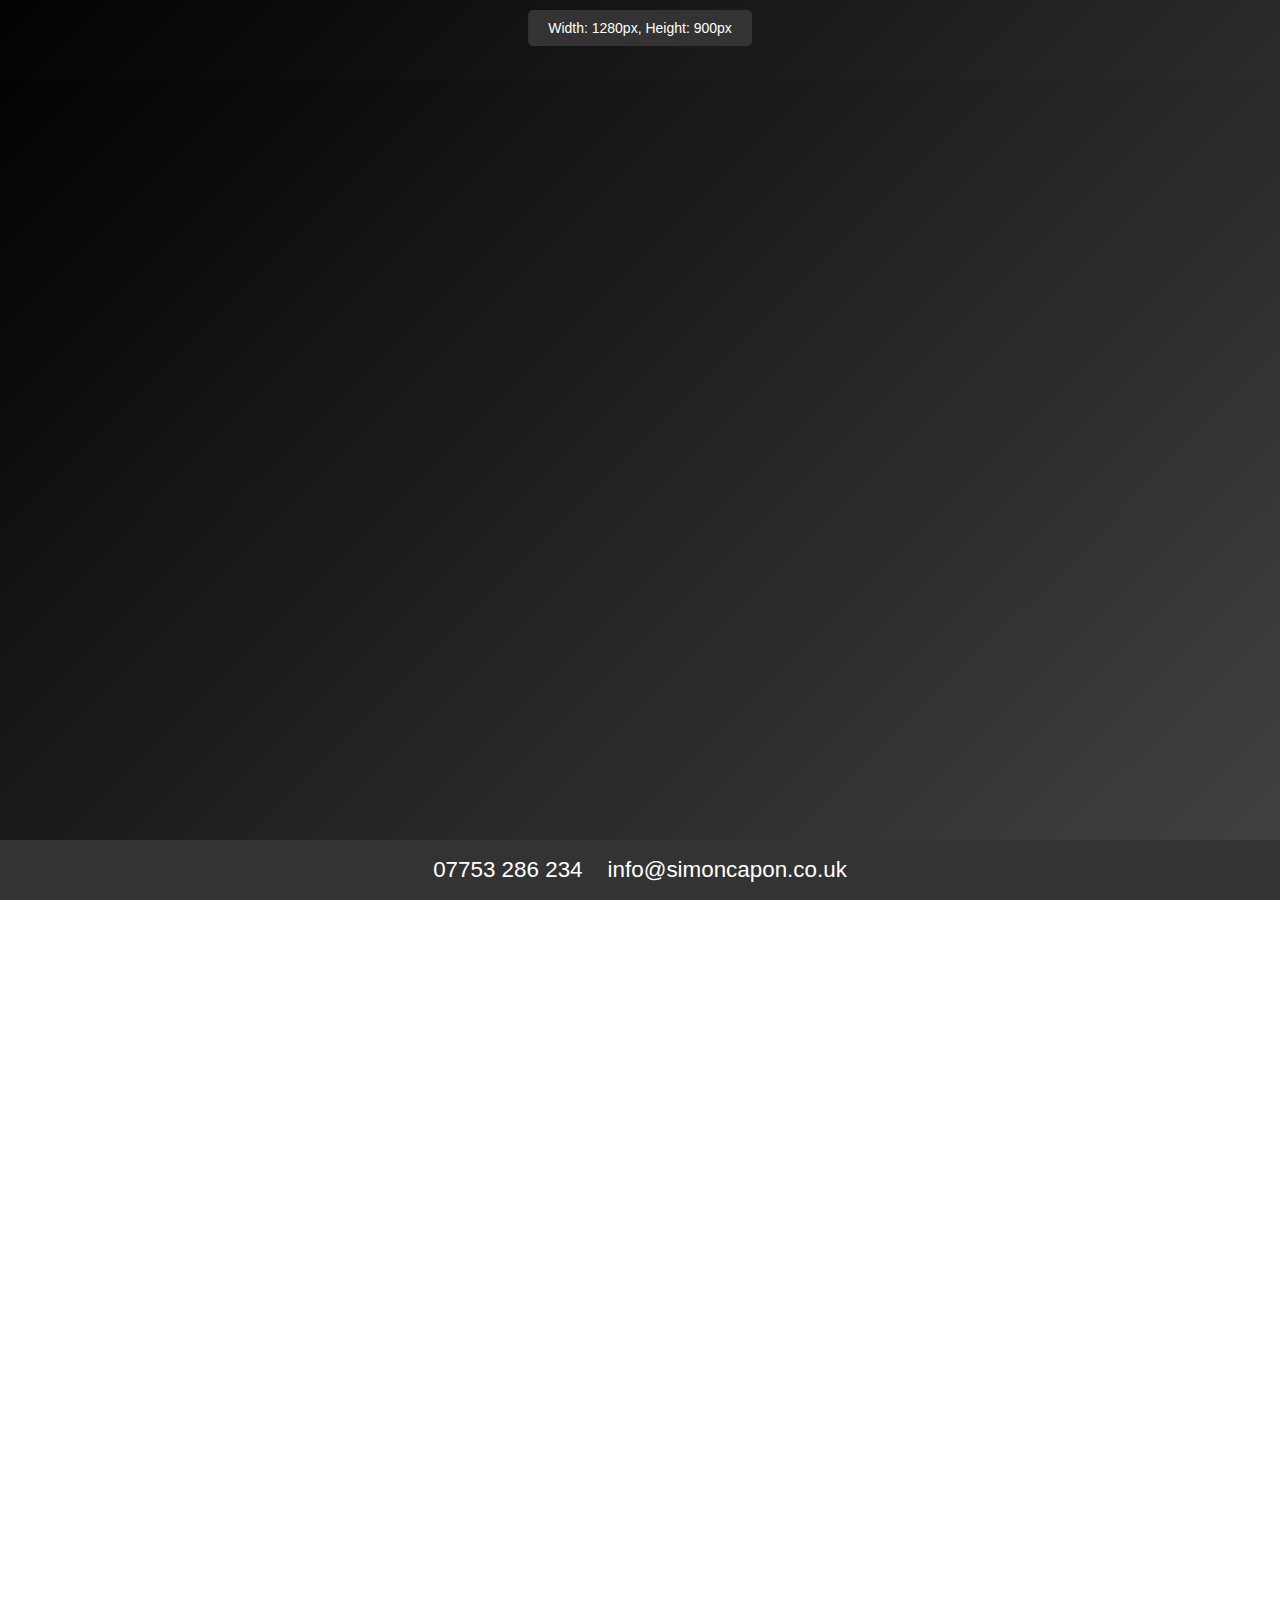
==== index.html @ f110eb9e "Update index.html" ====
<!DOCTYPE html>
<html lang="en">

<head>
    <meta charset="UTF-8">
    <meta name="viewport" content="width=device-width, initial-scale=1.0">
    <title>Document</title>
    <link rel="stylesheet" href="style.css">
    <link rel="stylesheet" href="https://cdnjs.cloudflare.com/ajax/libs/font-awesome/6.4.2/css/all.min.css"
        integrity="sha512-z3gLpd7yknf1YoNbCzqRKc4qyor8gaKU1qmn+CShxbuBusANI9QpRohGBreCFkKxLhei6S9CQXFEbbKuqLg0DA=="
        crossorigin="anonymous" referrerpolicy="no-referrer" />
        <link href='https://unpkg.com/boxicons@2.1.4/css/boxicons.min.css' rel='stylesheet'>
    </head>

    <body>
        <div id="size-checker">Width: 0px, Height: 0px</div>

<div class="vertical-line"></div>
<div class="section active" id="home">
    <div class="container">
        <header>
            <div class="navbar">
                <a href="#home"><div class="logo">
                    <img src="images/logo.png" alt="Logo" width="100">
                </div></a>
                <nav class="primary-nav">
                    <a href="#home">Home</a>
                    <a href="what-i-do.html">About</a>
                    <a href="courses.html">Courses</a>
                    <a href="testimonials.html">Testimonials</a>
                    <a href="contact.html">Contact</a>
                </nav>
            </div>
            <div class="nav-container">
                <nav class="nav">
                    <ul class="nav__links">
                      <li class="nav__link active">
                        <a href="index.html"><i class='bx bx-home-alt-2'></i></a>
                      </li>
                      <li class="nav__link">
                        <a href="what-i-do.html"><i class='bx bx-user'></i></a>
                      </li>
                      <li class="nav__link">
                        <a href="courses.html"><i class='bx bx-book-open' ></i> </a>
                      </li>
                      <li class="nav__link">
                        <a href="testimonials.html"><i class='bx bxs-star' ></i></a>
                      </li>
                      <li class="nav__link">
                        <a href="contact.html"><i class='bx bx-envelope' ></i></a>
                      </li>
                    </ul>
                    <div class="nav__light"></div>
                  </nav>
                </div>

</header>

<div class="landing">
<div class="text-container">
    <h1>Feeling The Pressure of Competitive Sport?</h1>
    <h2>Develop and master a bulletproof mindset.</h2>
</div>
<img src="images/header-image.jpg" alt="Landing Image">
</div>
</div>
</div>

<div class="section" id="about">
<div class="about-me-section">
<div class="about-container">
<div class="about-me-content">
    <img src="images/person-image.jpg" alt="Simon Capon" class="profile-image">
    <div class="about-me-text">
        <h2>WHO IS SIMON CAPON?</h2>
        <p>Simon Capon is a Trainer and master practitioner of a psychology called Neuro-linguistic programming (NLP). Over the last twenty years he has brought together a collection of psychological skills and techniques to produce a program that is dedicated to the development of sports individuals and teams.</p>
        <p>No matter if you’re a keen amateur or a world-class competitor in the making one of your biggest challenge you will face is the battle in your head. Often, we are told by supposed experts that only a selected few have the ability to remain focused whilst under extreme pressure. The reality is that everyone is in possession of everything required to perform under extreme pressure with clarity, courage, and certainty. This is possible by adopting some remarkably simple yet highly effective skills through a face-to-face meeting, video conference call or the revolutionary training incognito.</p>
    </div>
</div>
<div class="video-container">
    <video src="videos/home-video1.mp4" controls></video>
    <video src="videos/home-video2.mp4" controls></video>
</div>
</div>
</div>

<!-- Add other sections as needed -->

<footer>
<div class="footer-links">
<a class="phone-link" href="https://wa.me/+447753286234">
<i class="fa fa-phone" aria-hidden="true"></i>
07753 286 234
</a>
<a class="email-link" href="mailto:info@simoncapon.co.uk">
<i class="fa fa-envelope" aria-hidden="true"></i>
info@simoncapon.co.uk
</a>
</div>
</footer>

 <!-- Tab Navigation -->
 <div class="tab-container">
    <div class="tabs">
        <input type="radio" id="radio-1" name="tabs" checked />
        <label class="tab" for="radio-1">Upcoming<span class="notification">2</span></label>
        <input type="radio" id="radio-2" name="tabs" />
        <label class="tab" for="radio-2">Development</label>
        <input type="radio" id="radio-3" name="tabs" />
        <label class="tab" for="radio-3">Completed</label>
        <span class="glider"></span>
    </div>
</div>
</div>
    <script src="script.js"></script>
</body>
</html>
<script>
    // Ensure that the script runs only after the page has loaded
   window.onload = function() {
       // Select the div element
       const sizeChecker = document.getElementById('size-checker');
   
       // Function to update the width and height display
       function updateSize() {
           const width = window.innerWidth; // Get the current screen width
           const height = window.innerHeight; // Get the current screen height
           console.log(`Calculated width: ${width}px, height: ${height}px`); // Log the calculated width and height to the console
           sizeChecker.innerText = `Width: ${width}px, Height: ${height}px`; // Update the div's text
       }
   
       // Update the size display when the page loads
       updateSize();
   
       // Update the size display when the window is resized
       window.addEventListener('resize', updateSize);
   };

   window.addEventListener('load', () => {
            const sections = document.querySelectorAll('section');
            const observer = new IntersectionObserver((entries) => {
                entries.forEach(entry => {
                    if (entry.isIntersecting) {
                        entry.target.classList.add('fade-in');
                        entry.target.classList.remove('fade-out');
                    } else {
                        entry.target.classList.remove('fade-in');
                        entry.target.classList.add('fade-out');
                    }
                });
            }, { threshold: 0.1 });

            sections.forEach(section => {
                observer.observe(section);
            });

            // Touch handling for swiping
            let isTouching = false;
            let startY = 0;

            window.addEventListener('touchstart', (event) => {
                isTouching = true;
                startY = event.touches[0].clientY;
            });

            window.addEventListener('touchend', () => {
                isTouching = false;
            });

            window.addEventListener('touchmove', (event) => {
                if (!isTouching) return;
                const currentY = event.touches[0].clientY;
                const swipeDistance = currentY - startY;

                if (swipeDistance > 50) {
                    console.log('Swiped down');
                } else if (swipeDistance < -50) {
                    console.log('Swiped up');
                }
            });
        });


   
       </script>
---- style.css ----
@import url("https://fonts.googleapis.com/css2?family=Big+Shoulders+Display:wght@100;200;300;400;500&family=Poppins:wght@300;400;500;600;700;800&display=swap");
:root {
  font-size: 16px;
  font-family: "Poppins";

  /* ------------ VARIABLES ------------ */

    --tab-color: #191919;
    --white-color: #fff;
    --home-icon-color: #00f7ff;
    --heart-icon-color: #ff0000;
    --plus-icon-color: #adff2f;
    --user-icon-color: #ee82ee;
    --bell-icon-color: #ffff00;
}

*,
::after,
::before {
  box-sizing: border-box;
  margin: 0;
  padding: 0;
  list-style-type:none;
}

html, body {
    height: 100%;
    font-family: Arial, sans-serif;
    scroll-snap-type: y mandatory;
    overflow: hidden;
    scroll-behavior: smooth;
}

html {
    scroll-snap-type: y mandatory;
}

body {
  background-color: var(--color-4);
  overflow-x:hidden;
  overflow-y:auto;
  scrollbar-width: none;
}

/* For WebKit browsers (Chrome, Safari, etc.) */
body::-webkit-scrollbar {
    display: none;
  }

#size-checker {
    position: fixed;
    top: 10px; /* Distance from the top of the screen */
    left: 50%; /* Centers horizontally */
    transform: translateX(-50%); /* Adjusts to be truly centered */
    background-color: #333;
    color: #fff;
    padding: 10px 20px;
    border-radius: 5px;
    z-index: 9999; /* Ensures it stays on top */
    font-family: Arial, sans-serif;
    font-size: 14px;
}


/* Section Styling */
.section {
    min-height: 100vh;
    scroll-snap-align: start;
    display: flex;
    flex-direction: column;
    background: linear-gradient(135deg, #000000, #434343);
  touch-action: pan-y;
}

/* Container Styling */
.container {
    display: grid;
    grid-template-columns: 1fr auto;
    grid-template-rows: auto 1fr;
    height: 100vh;
    background: linear-gradient(135deg, #000000, #434343);
    color: white;
    padding: 40px; /* Default padding */
}

header {
background:transparent;
}

.logo {
    position: fixed;
    top: -70px;
    left: -30px;
    z-index: 100;
}

.logo img {
    width: 500px;
}

.navbar {
    position: fixed;
    top: 30px;
    right: 0;
    padding: 20px;
    display: flex;
    justify-content: flex-end;
    align-items: center;
    opacity: 0;
    z-index: 100;
    animation: fadeInOnly 1s ease-in forwards; /* Quicker fade-in */
}

/* Hide the tab navigation by default */
.nav {
    display: none;
}

.navbar a {
    color: white;
    margin-left: 20px;
    text-decoration: none;
    font-weight: bold;
    font-size: 20px;
}

/* Landing Section */
.landing {
    grid-column: 1 / 3;
    grid-row: 2 / 3;
    display: flex;
    justify-content: center;
    align-items: center;
    padding: 20px;
    gap: 60px;
    opacity: 0;
    animation: slideInFadeIn 1.5s ease-in forwards; /* Slide and fade-in */
}

.landing img {
    max-width: 700px;
    height: auto;
    border-radius: 10px;
}

/* Text and Headings */
h1, h2 {
    margin: 0;
}

.text-container h1 {
    font-size: 3.5rem;
}

h2 {
    font-size: 2rem;
    color: #cccccc;
}

.text-container {
    display: flex;
    flex-direction: column;
    text-align: left;
    opacity: 0;
    animation: slideInFadeInText 1.5s ease-in forwards;
    animation-delay: 0.5s;
}

.invisible {
    visibility: hidden;
}

/* Animations */
@keyframes fadeInOnly {
    from { opacity: 0; }
    to { opacity: 1; }
}

@keyframes slideInFadeIn {
    from {
        opacity: 0;
        transform: translateX(50px);
    }
    to {
        opacity: 1;
        transform: translateX(0);
    }
}

@keyframes slideInFadeInText {
    from {
        opacity: 0;
        transform: translateX(30px);
    }
    to {
        opacity: 1;
        transform: translateX(0);
    }
}

@keyframes fadeOut {
    from { opacity: 1; }
    to { opacity: 0; }
}

@keyframes slideOutFadeOutText {
    from {
        opacity: 1;
        transform: translateX(0);
    }
    to {
        opacity: 0;
        transform: translateX(30px);
    }
}

.fade-in {
    animation: slideInFadeIn 1s ease forwards;
}

.fade-out {
    animation: fadeOut 1s ease forwards;
    opacity: 0; /* Ensure it ends fully faded out */
}

.slide-fade-out {
    animation: slideOutFadeOutText 2s ease forwards;
}

.slide-fade-in {
    animation: slideInFadeInText 2s ease forwards;
}

/* About Me Section */

#about {
    height:100vh;
    overflow-y:auto;
    scroll-snap-align: start;
}
.about-me-section {
 height:100vh;
    color: #aab7b8;
    padding: 40px;
    display: flex;
    justify-content: center;
    align-items: center;
}

.about-container {
    background: linear-gradient(135deg, #1f282e, #303744);
    text-align: center;
    box-shadow: 0 0 10px rgba(0, 0, 0, 0.2);
    padding: 40px 20px;
    max-width: none;
    width: auto;
    height: auto;
    display: flex;
    flex-direction: column;
    align-items: center;
    border-radius: 20px;
}

.about-me-content {
    display: flex;
    flex-direction: row;
    align-items: flex-start;
    justify-content: center;
    gap: 20px;
}

.profile-image {
    border-radius: 50%;
    width: 150px;
    height: 150px;
    object-fit: cover;
}

.about-me-text {
    max-width: 800px;
    text-align: left;
    margin-top: 20px;
    margin-bottom: 20px;
}

.about-me-text h2 {
    font-size: 2rem;
    margin-bottom: 20px;
}

.about-me-text p {
    font-size: 1.25rem;
    line-height: 1.6;
    margin-bottom: 20px;
}

.video-container {
    display: flex;
    gap: 20px;
    justify-content: center;
}

.video-container video {
    width: 500px;
    height: 400px;
    border-radius: 30px;
}

/* Media Queries for Home Page */

/* Full HD (1920p) */
@media (min-width: 1920px) and (max-width: 2000px) {
    .landing {
        padding: 40px;
        gap: 80px; /* Increased gap */
    }
    .landing img {
        max-width: 800px; /* Larger image size */
    }
    .text-container h1 {
        font-size: 4rem;
    }
    .text-container h2 {
        font-size: 2.5rem;
    }

    .profile-image {
    width: 120px;
    height:120px;
    }
    .video-container video {
    width:400px;
    height:300px;
    }
}

/* QHD (1440p) */
@media (min-width: 1440px) and (max-width: 1919px) {

    .logo img {
        width:400px;
    }
    .landing {
        padding: 30px;
        gap: 60px; /* Adjusted gap */
    }
    .landing img {
        max-width: 700px;
    }
    .text-container h1 {
        font-size: 3.5rem;
    }
    .text-container h2 {
        font-size: 2.25rem;
    }
    .about-me-section {
        padding: 50px;
    }
    .about-container {
        margin-top:20px;
        padding: 20px 25px;
    }
    .about-me-content {
        gap: 25px;
    }
    .profile-image {
        width: 100px;
        height: 100px;
    }
    .about-me-text h2 {
        font-size: 1.5rem;
    }
    .about-me-text p {
        font-size: 1rem;
    }
    .video-container video {
        width: 350px;
        height: 250px;
    }
}

@media (max-width:1439px) {
    header {
        position:fixed;
        top:0px;
        left:0;
        z-index:100;
        background: linear-gradient(135deg, #020202, #2c2b2b);
        width:100%;
    }
.what-i-do-body,
    .courses-body,
    .testimonial-body,
    .contact-body {
        overflow-y:auto;
    }
}

/* HD (1024p) */
@media (min-width: 1024px) and (max-width: 1439px) {

    .logo {
        top:-30px;
        left:-20px;
    }

    .logo img {
        width:200px;
    }
header {
    height:80px;
}

.navbar {
    right:20px;
    top:10px;
}

    .navbar a {
        font-size:18px;
        margin-left:15px;
    }
    .landing {
        padding: 20px;
        gap: 40px; /* Adjusted gap */
    }
    .landing img {
        max-width: 450px;
    }
  
    .about-me-section {
    height:auto;
    }
    .about-container {
      padding:20px 10px;
      margin-top:55px;

    } 

    .about-me-text {
        margin:10px 0;
    }
    .profile-image {
        width:100px;
        height:100px;
    }
    .about-me-text h2 {
     font-size:1.5em;
     margin-bottom:10px;
    }
    .video-container video {
    height:250px;
    width:250px;
    }
}


@media (max-width: 1023px) {
    .landing {
        flex-direction:column;
        align-items:center;
    }

    .text-container h1,
    .text-container h2 {
        text-align:center;
    }
}

/* HD Ready (720p) */
@media (min-width: 720px) and (max-width: 1023px) {

    
.logo {
    top:-20px;
    left:-10px;
}

.logo img {
    width:150px;
}

header {
    height:70px;
}

.navbar {
    top:6px;
    right:20px;
}

.navbar a {
    margin-left:10px;
    font-size:18px;
}

    .landing {
        padding: 15px;
        gap: 20px; /* Adjusted gap */

    }
    .landing img {
        max-width: 100%; /* Ensure image scales with content width */
        height: auto;
    }
    .text-container {
        text-align: center; /* Center text for better alignment */
        margin: 50px 0;
    }
    .text-container h1 {
        font-size: 2rem;
    }
    .text-container h2 {
        font-size: 1.3rem;
    }
    .about-me-section {
        height:auto;
        }
        .about-container {
          padding:20px 10px;
          margin-top:55px;
    
        } 
    
        .about-me-text {
            margin:10px 0;
        }
        .profile-image {
            width:75px;
            height:75px;
        }
        .about-me-text h2 {
         font-size:1.3em;
         margin-bottom:10px;
        }

        .about-me-text p {
            font-size:1.1em;
            margin-bottom:10px;
        }
        .video-container video {
        height:225px;
        width:225px;
        }
}

@media (max-width: 719px) {
    .primary-nav {
        display:none;
    }

    .nav-container {
        position: fixed;
        left:0;
        bottom: 0;
        width: 100%;
        z-index: 1000; /* Adjust as necessary to stay on top */
    }
        /* Container for the tabs */
        .nav {
            background-color: var(--tab-color);
            width: 100%;
            height: 6em;
            border-radius: 1em;
            padding: 0 2em;
            box-shadow: 0 1em 1em rgba(0, 0, 0, .2);
          
            display: flex;
            align-items: center;
          
            position: relative;
            overflow: hidden;
          }
          
          .nav__links {
            width: 100%;
            display: flex;
            justify-content: space-between;
          }

          
          .nav__link a {
            color: var(--white-color);
            font-size: 2rem;
            opacity: 0.5;
            transition: opacity 0.3s ease;

          }
          
          .nav__link a:hover {
            opacity: 1;
          }
          
          .nav__light {
            position: absolute;
            top: 0;
            left: 1.3em;
            background-color: var(--white-color);
            width: 3em;
            height: .4em;
            border-radius: 2px;
          
            display: flex;
            justify-content: center;
          
            transition: .3s ease;
          }
          
          .nav__light::before {
            content: '';
            width: 5em;
            height: 7em;
            position: absolute;
            top: .4em;
            background: linear-gradient(to bottom, rgba(255, 255, 255, .3) -50%, rgba(255, 255, 255, 0) 90%);
            clip-path: polygon(30% 0, 70% 0, 100% 100%, 0% 100%);
          }
          
          .nav__link.active a {
            opacity: 1;
          }
          
          .nav__link.active a .bx-home-alt-2 {
            color: var(--home-icon-color);
            text-shadow: 0 0 15px var(--home-icon-color),
              0 0 30px var(--home-icon-color),
              0 0 45px var(--home-icon-color),
              0 0 60px var(--home-icon-color);
          }
          
          .nav__link:nth-child(1).active ~ .nav__light {
            background-color: var(--home-icon-color);
          }
          
          /* Similar CSS code continues for other icons like heart, plus, user, bell */
          .nav__link.active a .bx-user {
            color: var(--heart-icon-color);
            text-shadow: 0 0 15px var(--heart-icon-color),
              0 0 30px var(--heart-icon-color),
              0 0 45px var(--heart-icon-color),
              0 0 60px var(--heart-icon-color);
          }
          
          .nav__link:nth-child(2).active ~ .nav__light {
            background-color: var(--heart-icon-color);
          }
          
          .nav__link.active a .bx-book-open {
            color: var(--plus-icon-color);
            text-shadow: 0 0 15px var(--plus-icon-color),
              0 0 30px var(--plus-icon-color),
              0 0 45px var(--plus-icon-color),
              0 0 60px var(--plus-icon-color);
          }
          
          .nav__link:nth-child(3).active ~ .nav__light {
            background-color: var(--plus-icon-color);
          }
          
          .nav__link.active a .bxs-star {
            color: var(--user-icon-color);
            text-shadow: 0 0 15px var(--user-icon-color),
              0 0 30px var(--user-icon-color),
              0 0 45px var(--user-icon-color),
              0 0 60px var(--user-icon-color);
          }
          
          .nav__link:nth-child(4).active ~ .nav__light {
            background-color: var(--user-icon-color);
          }
          
          .nav__link.active a .bx-envelope {
            color: var(--bell-icon-color);
            text-shadow: 0 0 15px var(--bell-icon-color),
              0 0 30px var(--bell-icon-color),
              0 0 45px var(--bell-icon-color),
              0 0 60px var(--bell-icon-color);
          }
          
          .nav__link:nth-child(5).active ~ .nav__light {
            background-color: var(--bell-icon-color);
          }
          
    }


/* Mobile Landscape (425p) */
@media (min-width: 425px) and (max-width: 719px) {



header {
    height:90px
}

.logo {
    top:-20px;
    left:-20px;
}

.logo img {
    width:200px;
}

.landing {
        padding: 10px;
        gap: 20px; /* Adjusted gap */
    }
    .landing img {
        max-width: 400px;
    }
    .text-container h1 {
        font-size: 1.5em;
    }
    .text-container h2 {
        font-size: 1em;
    }
    .about-me-section {
        padding: 0px;
    }
    .about-container {
        padding: 10px;
    }
    .about-me-content {
        position:relative;
        gap: 15px;
        align-items: center;
    }
    .profile-image {
        position:absolute;
        top:8px;
        left:0;
        width: 50px;
        height: 50px;
        margin-right:20px;
    }
    .about-me-text {
        text-align: center;
    }
    .about-me-text h2 {
        font-size: 1.5em;
        margin-bottom:20px;
        padding-left:10px;
    }
    .about-me-text p {
        font-size: 0.875em;
    }
    .video-container {
        gap: 30px;
    }
    .video-container video {
        width: 175px;
        height:175px;
        border-radius: 15px;
    }
}

/* Mobile Portrait (375p) */
@media (min-width: 375px) and (max-width: 424px) {


    
header {
    height:90px
}

.logo {
    top:-20px;
    left:-20px;
}

.logo img {
    width:200px;
}
    .landing {
        padding: 8px;
        gap: 15px; /* Adjusted gap */
    }
    .landing img {
        max-width: 350px;
    }
    .text-container h1 {
        font-size: 1.25em;
    }
    .text-container h2 {
        font-size: 0.875em;
    }
    .about-me-section {
        padding: 0 0 80px 0;
        margin-top:100px;
    }
    .about-container {
        padding: 0 0 20px 0;
    }
    .about-me-content {
        position:relative;
        gap: 15px;
        align-items: center;
    }
    .profile-image {
        position:absolute;
        top:15px;
        left:50px;
        width: 40px;
        height: 40px;
        margin-right:20px;
    }
    .about-me-text {
        text-align: center;
        padding:10px;
    }
    .about-me-text h2 {
        font-size: 0.875em;
        margin-bottom:20px;
        padding-left:10px;
    }
    .about-me-text p {
        font-size: 0.75em;
    }
    .video-container {
        gap: 30px;
    }
    .video-container video {
        width: 150px;
        height:150px;
        border-radius: 15px;
    }
}

/* Small Mobile (320p) */
@media (max-width: 374px) {

    header{
        height:70px;
    }

    .logo {
top:-25px;
left:-10px;
}

#nav {
    padding:0.5em 1em;
}

    .logo img {
        width:170px;
    }
    .landing {
        padding: 5px;
        gap: 30px; /* Adjusted gap */
    }
    .landing img {
        max-width: 300px;
    }
    .text-container h1 {
        font-size: 1rem;
    }
    .text-container h2 {
        font-size: 0.875rem;
    }
    .about-me-section {
        margin-top:30px;
        padding: 10px 10px;
    }
    .about-container {
        padding: 10px 5px;
    }
    .about-me-content {
        gap: 10px;
        align-items: center;
    }
    .profile-image {
        position:absolute;
        top:15px;
        left:25px;
        width: 40px;
        height: 40px;
    }
    .about-me-text {
        text-align: center;
    }
    .about-me-text h2 {
        font-size: 0.875rem;
    }
    .about-me-text p {
        font-size: 0.75rem;
    }
    .video-container {

        gap: 20px;
    }
    .video-container video {
     height:130px;
        width:130px;
        border-radius: 5px;
    }
}




/*What I do Section*/

.what-i-do-body {
    display:flex;
    justify-content: center;
    align-items:center;
    background: linear-gradient(135deg, #000000, #434343);
    color: #f5f5f5; /* Light text color for contrast */
    font-family: Arial, sans-serif; /* Choose a clean, readable font */
}

.what-i-do-section {
    max-width: 800px; /* Limiting width for better readability */
    margin: 0 auto; /* Center the section */
    padding: 40px; /* Add padding for spacing */
    background: rgba(255, 255, 255, 0.1); /* Slightly transparent background for contrast */
    border-radius: 10px; /* Rounded corners */
    box-shadow: 0 4px 8px rgba(0, 0, 0, 0.6); /* Subtle shadow for depth */
}

.what-i-do-section h2 {
    font-size: 2em; /* Larger font size for the heading */
    margin-bottom: 20px; /* Space below the heading */
    color: #f5f5f5; /* Light color to stand out on dark background */
}

.what-i-do-section p {
    line-height: 1.6; /* Increased line height for readability */
    margin-bottom: 20px; /* Space between paragraphs */
    font-size: 1.3em; /* Slightly larger font size for body text */
}

@media (min-width: 1024px) and (max-width: 1439px) {


    
.what-i-do-section {
margin-top:10px;
    max-width:950px;
    padding:20px 40px;
}

.what-i-do-section h2 {
    font-size:1.6em;
}

.what-i-do-section p {
    font-size:1.25em;
    margin-bottom:20px;
}

.what-i-do-section p:last-child {
    margin:0;
}

}

@media (min-width: 720px) and (max-width: 1023px) {
    .what-i-do-section {
        padding:20px 30px;
        border-radius:0;
    }
    .what-i-do-section h2 {
font-size:1.3em;
margin-bottom:15px;
    }
    .what-i-do-section p {
        font-size:1.1em;
        margin-bottom: 15px;
    }
}

@media (min-width: 425px) and (max-width: 719px) {

    .what-i-do-section {
        margin-top:150px;
        height:100vh;
        margin-bottom:1.5rem;
    }
.what-i-do-section h2 {
    font-size:1em;
}

.what-i-do-section p {
    font-size:0.875em;
}

.what-i-do-section p:last-child {
    margin-bottom:0px;
}
}

@media (min-width: 375px) and (max-width: 424px) {

    .what-i-do-body {
        height:135vh;
        background:#262626;
    }
    
    .what-i-do-section {
        margin-top:150px;
        height:135vh;
        margin-bottom:1.5rem;
    }
.what-i-do-section h2 {
    font-size:0.875em;
}

.what-i-do-section p {
    font-size:0.8125em;
}

.what-i-do-section p:last-child {
    margin-bottom:0px;
}
}

@media (max-width: 374px) {
    .what-i-do-section {
        margin-top:300px;
        padding-top:100px;
        height:120vh;
        margin-bottom:4rem;
    }
.what-i-do-section h2 {
    font-size:0.875em;
}

.what-i-do-section p {
    font-size:0.75em;
}

.what-i-do-section p:last-child {
    margin-bottom:0px;
}
}






/* Courses Page Styling */
.courses-body {
    background-color: #333;
}

.pricing-section {
    display: flex;
    justify-content: center;
    align-items: center;
    flex-direction: column;
    min-height: 100vh;
    opacity: 0;
    transition: opacity 0.5s ease;
    animation: fadeInOnly 1s ease-in forwards; /* Quicker fade-in */
}

.training-info {
    text-align: center; /* Center align text */
    color: #fff; /* White text color */
    margin-bottom: 40px; /* Space below the section */
    padding: 20px; /* Padding around the content */
    border-radius: 10px; /* Rounded corners */
    width: 100%;
}

.training-info h2 {
    font-size: 2.5em; /* Larger font size for the heading */
    margin-bottom: 20px; /* Space below the heading */
    color: #f952f5; /* Heading color to match the theme */
    animation: slideInFadeInText 1.5s ease-in-out;
}

.training-info p {
    font-size: 1.6em; /* Slightly larger font size for readability */
    line-height: 1.6; /* Line height for readability */
    max-width: 1400px; /* Max width to avoid overly long lines */
    margin: 0 auto 100px auto; /* Center the paragraph */
    animation: slideInFadeInText 1.5s ease-in-out;
}

.pricing-container {
    display: flex;
    flex-wrap: wrap;
    gap: 20px;
    justify-content: center;
    align-items: center;
}

.pricing-card {
    border-radius: 10px; /* Rounded corners */
    padding: 20px; /* Padding inside the card */
    width: 300px; /* Max width of the card */
    color: #fff; /* Text color */
    text-align: center; /* Center align text */
    box-shadow: 0 0 10px rgba(0, 0, 0, 0.2); /* Shadow around the card */
    position: relative;
    margin-right:30px;
cursor:pointer;
background-color: #333;
}



.pricing-card h3 {
    font-size: 1.8em; /* Font size for the card heading */
    margin-bottom: 10px; /* Space below the heading */
}

.pricing-card p {
    font-size: 1.2em; /* Font size for the description */
    margin-bottom: 20px; /* Space below the description */
}

.pricing-card .price {
    font-size: 2em; /* Font size for the price */
    font-weight: bold; /* Bold text */
    margin-bottom: 20px; /* Space below the price */
}

.pricing-card ul {
    list-style-type: none;
    padding: 0;
    margin: 20px 0;
    color:#fff;
}

.pricing-card ul li {
    margin: 10px 0;
}

.pricing-card .buy-now {
    position: relative;
    border: none;
    border-radius: 8px;
    z-index: 1;
    overflow: hidden;
    padding: 10px 20px; /* Padding inside the button */
    text-align: center; /* Center text alignment */
    cursor: pointer; /* Pointer cursor on hover */
    font-size: 1em; /* Font size */
    color:#fff;

}

.pricing-card .buy-now::after {
    content: "";
    position: absolute;
    top: 2px;
    left: 2px;
    right: 2px;
    bottom: 2px;
    background-color: #333; /* Solid background for inside */
    border-radius: inherit; /* Match border radius */
    z-index: -1;
  }


  
  #face-to-face-btn::before {
    content: "";
    position: absolute;
    top: -2px;
    left: -2px;
    right: -2px;
    bottom: -2px;
    background: linear-gradient(135deg, #f952f5, #d5b17b); /* Gradient border */
    z-index: -1;
    border-radius: inherit; /* Match button's border radius */
  }

  #virtual-training-btn::before{
    content: "";
    position: absolute;
    top: -2px;
    left: -2px;
    right: -2px;
    bottom: -2px;
  background: linear-gradient(135deg, #00c6ff, #0072ff);
    z-index: -1;
    border-radius: inherit; /* Match button's border radius */
  }

  #training-incognito-btn::before{
    content: "";
    position: absolute;
    top: -2px;
    left: -2px;
    right: -2px;
    bottom: -2px;
    background:    linear-gradient(135deg, #6a82fb, #fc5c7d);
    z-index: -1;
    border-radius: inherit; /* Match button's border radius */
  }

  #long-term-btn::before{
    content: "";
    position: absolute;
    top: -2px;
    left: -2px;
    right: -2px;
    bottom: -2px;
 background: linear-gradient(135deg, rgba(255, 165, 0, 0.7), rgba(255, 69, 0, 0.7));
    z-index: -1;
    border-radius: inherit; /* Match button's border radius */
  }
  

/* Card styles for different plans */
.face-to-face .price {
   /* Apply the gradient with even more orange */
   background: linear-gradient(135deg, #f952f5, #d5b17b); /* Hot pink to a stronger orange */
   /* Ensure the gradient is visible */
   -webkit-background-clip: text; /* For Safari */
   background-clip: text; /* For other browsers */
   /* Make sure the text color is transparent */
   color: transparent;
   /* Make sure the element's width is sufficient to show the gradient */
   display: inline-block;
}

.virtual-training .price {
    background: linear-gradient(135deg, #00c6ff, #0072ff);
 
     /* Ensure the gradient is visible */
   -webkit-background-clip: text; /* For Safari */
   background-clip: text; /* For other browsers */
   /* Make sure the text color is transparent */
   color: transparent;
   /* Make sure the element's width is sufficient to show the gradient */
   display: inline-block;
}

.training-incognito .price {
    background:    linear-gradient(135deg, #6a82fb, #fc5c7d);
     /* Ensure the gradient is visible */
   -webkit-background-clip: text; /* For Safari */
   background-clip: text; /* For other browsers */
   /* Make sure the text color is transparent */
   color: transparent;
   /* Make sure the element's width is sufficient to show the gradient */
   display: inline-block;
}
.long-term-program .price {
    background: linear-gradient(135deg, rgba(255, 165, 0, 0.7), rgba(255, 69, 0, 0.7));
     /* Ensure the gradient is visible */
   -webkit-background-clip: text; /* For Safari */
   background-clip: text; /* For other browsers */
   /* Make sure the text color is transparent */
   color: transparent;
   /* Make sure the element's width is sufficient to show the gradient */
   display: inline-block;
}



/* Add subtle hover effect */
.pricing-card:hover {
    transform: scale(1.05);
    transition: 0.3s;
}

/* Common styles for all labels (before elements) */
/* Ensure no unintended overlap and proper layering */

.pricing-card::before {
    content: attr(data-plan);
    width: 300px;
    height:50px;
    position: absolute;
    top: -47px; /* Position outside the card */
    left: 0px; /* Position outside the card */
    color: white;
    padding: 15px 0px 12px 0px;
    border-radius: 20px 20px 0px 0px;
    font-size: 1.4em;
    font-weight: bold;
    text-transform: uppercase;
    z-index: 20; /* Ensure it's above .pricing-card */
    transform-origin: top left;
    opacity: 1; /* Ensure opacity is default */
    filter: none; /* Ensure no filter is applied */
    perspective: none; /* Ensure no perspective is applied */
    clip-path: none; /* Ensure no clip-path is applied */
    mask: none; /* Ensure no mask is applied */
}

.face-to-face::before {
    background: linear-gradient(135deg, rgba(249, 82, 245, 1), rgba(213, 177, 123, 1)); /* Gradient with transparency */
}

.virtual-training::before {
    background:  linear-gradient(135deg, rgba(0, 198, 255, 1), rgba(0, 114, 255, 1)); /* Gradient with transparency */
}

.training-incognito::before {
    background:linear-gradient(135deg, rgba(106, 130, 251, 1), rgba(252, 92, 125, 1)); /* Gradient with transparency */
}

.long-term-program::before {
    background: linear-gradient(135deg, rgba(255, 165, 0, 1), rgba(255, 69, 0, 1)); /* Gradient with transparency */
}


@media (min-width: 1024px) and (max-width: 1439px) {

.pricing-section {
    margin-top:80px;
}

.training-info h2 {
    font-size:1.6em;
}

.training-info p {
    font-size:1.25em;
}

.pricing-container {
    row-gap: 100px;
    margin-bottom:80px;
}

.pricing-card .price {
    font-size:1.6em;
}

.pricing-card::before {
    font-size:1.25em;
}
}

@media (min-width: 720px) and (max-width: 1023px) {
    .pricing-section {
        margin-top:70px;
    }
.training-info h2 {
    font-size:1.3em;
}

.training-info p {
    font-size:1.1em;
    margin: 0 auto 50px 0;
    padding:0 25px;
}

.pricing-container {
    row-gap: 80px;
    margin-bottom:80px;
}

.pricing-card {
    padding:20px 0px;
}

.pricing-card .price {
    font-size:1.3em;
    margin-bottom:10px;
}

.pricing-card::before {
    font-size:1.1em;
}

}

@media (min-width: 425px) and (max-width: 719px) {

    .pricing-section {
        margin-top:40px;
        height:100%;
        margin-bottom:1.5rem;
        height:120vh;
    }
.training-info h2 {
    font-size:1em;
}

.training-info p {
    font-size:0.875em;
    margin-bottom:30px;
}

.pricing-container {
     display: grid;
    grid-template-columns: repeat(2, 1fr); /* 2 cards per row */
    row-gap: 50px;

}

.pricing-container > *:nth-last-child(-n+2) {
    margin-bottom: 50px; /* Adjust the value as needed */
}

.pricing-card {
    width:180px;
    padding:15px;
    margin-right:5px;
}

.pricing-card::before {
    font-size:0.875em;
    padding:10px 0 24px 0;
    top:-28px;
    width:180px;
    height:20px;
}

.pricing-card .price {
font-size:1.3em;
margin-bottom:0;
}

.pricing-card ul li {
    font-size: 0.875em;
}

.pricing-card .buy-now {
    font-size:0.8em;
    padding:8px 10px;
}
}

@media (min-width: 375px) and (max-width: 424px) {
    .courses-body {
        height:145vh;
    }
    .pricing-section {
        margin-top:60px;
        padding-top:0px;
        margin-bottom:1.5rem;
        height:145vh;
    }
.training-info h2 {
    font-size:0.875em;
}

.training-info p {
    font-size:0.75em;
    margin-bottom:20px;
}
.pricing-container {
    display: grid;
   grid-template-columns: repeat(2, 1fr); /* 2 cards per row */
   row-gap: 50px;

}

.pricing-container > *:nth-last-child(-n+2) {
   margin-bottom: 50px; /* Adjust the value as needed */
}

.pricing-card {
   width:160px;
   padding:15px;
   margin-right:5px;
}

.pricing-card::before {
   font-size:0.75em;
   padding:10px 0 24px 0;
   top:-28px;
   width:160px;
   height:25px;
}

.pricing-card .price {
font-size:1.3em;
margin-bottom:0;
}

.pricing-card ul li {
   font-size: 0.75em;
}

.pricing-card .buy-now {
   font-size:0.8em;
   padding:8px 10px;
}


}

@media (max-width:374px) {
    .courses-body {
        height:1050px;
    }
    .pricing-section {
        margin-top:0px;
        height:100%;
        padding-bottom:50px;
        height:145vh;
    }

    .training-info {
        padding:10px;
        margin-top:100px;
    }

    .training-info h2 {
        font-size:0.875em;
    }
    
    .training-info p {
        font-size:0.75em;
        margin: 0 auto 40px auto;
    }
    .pricing-container {
        display: grid;
       grid-template-columns: repeat(2, 1fr); /* 2 cards per row */
       row-gap: 50px;
       column-gap:5px;
    
    }
    
    .pricing-container > *:nth-last-child(-n+2) {
       margin-bottom: 50px; /* Adjust the value as needed */
    }
    
    .pricing-card {
       width:150px;
       padding:15px;
       margin-right:5px;
    }
    
    .pricing-card::before {
       font-size:0.6em;
       padding:10px 0 24px 0;
       top:-28px;
       width:150px;
       height:20px;
    }
    
    .pricing-card .price {
    font-size:1.3em;
    margin-bottom:0;
    }
    
    .pricing-card ul li {
       font-size: 0.75em;
    }
    
    .pricing-card .buy-now {
       font-size:0.8em;
       padding:8px 10px;
    }
}

.face-to-face-body {
    display: flex;
    justify-content: center;
    align-items: center;
    background: linear-gradient(135deg, #000000, #434343);
    min-height: 100vh; /* Ensures the body takes up full viewport height */
}

.course-page-container {
    display: flex;
    justify-self: center;
    align-items:center;
    padding: 60px;
    max-width: 1400px;
    margin: 0 auto;
    background-color: #3a3b3b;
    box-shadow: 0px 4px 10px rgba(0, 0, 0, 0.1);
    border-radius: 8px;
    color: #fff;
}

.course-form-container {
    display:flex;
    flex-direction: column;
    justify-content:center;
    align-items: center;
    margin:0 auto;
    width: 45%;
    padding-left:60px;
}

.course-text {

    width:55%;
}

.course-text {
    padding: 0 60px 0 20px;
    border-right: 2px solid #f0f0f0;
}

.course-text h1 {
    font-size: 2.125em;
    margin-bottom: 10px;
}

.course-text h2 {
    font-size: 1.2em;
    margin-bottom: 15px;
}

.course-text h2,
.course-form-container {
    color: #a0a0a0;
}

.course-text p {
    line-height: 1.6;
    margin-bottom: 10px;
    font-size: 1.375em;
}

.course-form-container h2 {
    font-size: 1.75em;
    margin-bottom: 15px;
}

.booking-form {
    display: flex;
    flex-direction: column;
    gap: 15px;
    width: 100%; /* Ensure the form takes full container width */
    max-width: 400px; /* Optional: Limit form width */
}

.booking-form label {
    font-weight: bold;
}

.booking-form input {
    padding: 10px;
    border: 1px solid #acacac;
    border-radius: 5px;
    width: 100%;
}

.course-submit-btn {
    padding: 10px;
    background-color: #f952f5;
    color: #fff;
    border: none;
    cursor: pointer;
    border-radius: 5px;
    transition: background-color 0.3s;
}

.course-submit-btn:hover {
    background-color: #333;
}

@media (min-width: 1024px) and (max-width: 1439px) {
    .course-page-container {
        max-width:960px;
        padding:40px;
    }
.course-text h1 {
    font-size:1.8em;
}

.course-text p {
    font-size:1.25em;
}
}

@media (max-width: 768px) {
    .course-page-container {
        flex-direction: column;
        padding: 20px;
        text-align:center;
    }

    .course-text,
    .course-form-container {
        width: 100%;
        padding: 0;
        border: none;
    }
}

@media (min-width: 720px) and (max-width: 1023px) {
    .course-page-container {
        max-width:700px;
    }
.course-text h1 {
    font-size:1.6em;
}

.course-text p {
font-size:1.15em;
}

.course-text p:last-child {
    margin-bottom:40px;
}

.course-form-container h2 {
    font-size: 1.4em;
}

.booking-form {
    gap:10px;
}

label {
    margin-bottom:5px;
}

.booking-form input {
    width:80%;
    margin: 0 auto 5px auto;
}

.booking-form input:last-of-type {
    margin-bottom:10px;
}

.course-submit-btn {
    width:80%;
    margin:0 auto 10px auto;
}
}

@media (min-width: 425px) and (max-width: 719px) {

.course-page-container {
    max-width:700px;
}
.course-text h1 {
font-size:1.4em;
}

.course-text p {
font-size:1em;
}

.course-text p:last-child {
margin-bottom:40px;
}

.course-form-container h2 {
font-size: 1.4em;
}

.booking-form {
gap:10px;
}

label {
margin-bottom:5px;
}

.booking-form input {
width:80%;
margin: 0 auto 5px auto;
}

.booking-form input:last-of-type {
margin-bottom:10px;
}

.course-submit-btn {
width:80%;
margin:0 auto 10px auto;
}

}

@media (min-width: 375px) and (max-width: 424px) {
    .course-page-container {
        max-width:700px;
    }
    .course-text h1 {
    font-size:1.2em;
    }

    .course-text h2 {
        font-size:1em;
    }
    
    .course-text p {
    font-size:0.875em;
    }
    
    .course-text p:last-child {
    margin-bottom:40px;
    }
    
    .course-form-container h2 {
    font-size: 1.2em;
    }
    
    .booking-form {
    gap:10px;
    }
    
    label {
    margin-bottom:5px;
    }
    
    .booking-form input {
    width:80%;
    margin: 0 auto 5px auto;
    }
    
    .booking-form input:last-of-type {
    margin-bottom:10px;
    }
    
    .course-submit-btn {
    width:80%;
    margin:0 auto 10px auto;
    }

}


@media (max-width: 374px) {
    .course-page-container {
        max-width:700px;
    }

    .long-term-container {
        margin-top:70px;
    }
    .course-text h1 {
    font-size:1.2em;
    }

    .course-text h2 {
        font-size:0.85em;
    }
    
    .course-text p {
    font-size:0.75em;
    }
    
    .course-text p:last-child {
    margin-bottom:40px;
    }
    
    .course-form-container h2 {
    font-size: 1em;
    }
    
    .booking-form {
    gap:10px;
    }
    
    label {
    margin-bottom:5px;
    }
    
    .booking-form input {
    width:80%;
    margin: 0 auto 5px auto;
    }
    
    .booking-form input:last-of-type {
    margin-bottom:10px;
    }
    
    .course-submit-btn {
    width:80%;
    margin:0 auto 10px auto;
    }

}





/*Testimonials Section*/

.testimonial-body {
    background: linear-gradient(135deg, #000000, #434343);
    margin: 0;
    padding: 0;
    height: 100vh; /* Ensure the body takes full viewport height */
    display: flex;
    flex-direction: column; /* Allow body to grow in height */
}

.testimonial-section {
    display: flex;
    flex-direction: column;
    padding: 50px 20px;
    flex: 1; /* Allow this section to take up remaining space */
}

.testimonial-header {
    color: #fff;
    text-align: center;
    margin-bottom: 20px; /* Space between header and container */
    padding-top: 180px; /* Add padding to push header down */
}

.testimonial-header h1 {
    font-size: 42px; /* Adjust as needed */
}

.testimonial-header p {
    margin-top: 10px;
    font-size: 26px;
}

.testimonial-container {
    display: flex;
    justify-content: center;
    gap: 10px;
    flex-wrap: wrap;
    margin-top: auto; /* Pushes the testimonial container to the bottom */
    margin-bottom:30px;
}

.testimonial-video {
    background: transparent;
    padding: 15px;
    border-radius: 20px 20px 0 0;
    overflow: hidden;
    transition: transform 0.3s;
    width: 500px; /* Same width for all videos */
    height: 800px; /* Same height for all videos */
}

.testimonial-video:hover {
    transform: scale(1.03);
}

.testimonial-video video {
    width: 100%;
    height: 100%;
    object-fit: cover;
    border-radius: 20px 20px 0 0;
}


@media (min-width: 1024px) and (max-width: 1439px) {

.testimonial-header {
    padding-top:80px;
}

.testimonial-header h1 {
    font-size:2em;
}

.testimonial-header p {
    font-size:1.5em;
}

.testimonial-video {
    width:350px;
    height:500px;
}

}

@media (min-width: 720px) and (max-width: 1023px) {
    .testimonial-header {
        padding-top:60px;
    }
.testimonial-header h1 {
    font-size:1.6em;
}

.testimonial-header p {
    font-size:1.25em;
}

.testimonial-container {
    padding-top:20px;
}

.testimonial-video {
    width:300px;
    height:400px;
}
}

@media (min-width: 425px) and (max-width: 719px) {
    .testimonial-body {
        height:105vh;
    }

    .testimonial-section{
        height:110vh;
    }
    .testimonial-header {
        padding-top:60px;
    }
.testimonial-header h1 {
    font-size:1.3em;
}

.testimonial-header p {
    font-size:1em;
}

.testimonial-container {
    display: grid;
    grid-template-columns: 2fr 1fr; /* 2 cards per row */
    row-gap: 20px;
margin-top:20px;
}

.testimonial-container > *:last-child {
    grid-column: 1 / -1; /* Makes the last item span across both columns */
    justify-self: center; /* Centers the content horizontally within the grid */
}

.testimonial-video {
    width:200px;
    height:300px;
}

}

@media (min-width: 375px) and (max-width: 424px) {
    .testimonial-body {
        height:135vh;
        background:#262626;
    }

    .testimonial-section{
        height:135vh;
    }
    .testimonial-header {
        padding-top:60px;
    }
.testimonial-header h1 {
    font-size:1em;
}

.testimonial-header p {
    font-size:0.75em;
}

.testimonial-container {
    display: grid;
    grid-template-columns: 2fr 1fr; /* 2 cards per row */
    row-gap: 20px;
    column-gap:0px;
margin-top:20px;
}

.testimonial-container > *:last-child {
    grid-column: 1 / -1; /* Makes the last item span across both columns */
    justify-self: center; /* Centers the content horizontally within the grid */
}

.testimonial-video {
    width:190px;
    height:290px;
    padding:10px;
}
}

@media (max-width: 374px) {

    .testimonial-body {
        height:100vh;
    }
    .testimonial-section {
         height:180vh;
         margin-bottom:1.5em;
    }

    .testimonial-header {
        padding-top:40px;
    }
.testimonial-header h1 {
    font-size:1em;
}

.testimonial-header p {
    font-size:0.75em;
}


.testimonial-container {
    margin-top:0;
    gap:0;
}



.testimonial-video {
    width:200px;
    height:270px;
    padding:10px
}

.testimonial-video video {
    border-radius:20px;
}
}





/*Contact section*/


.contact-section {
    background: linear-gradient(135deg, #000000, #434343);
    color: #fff;
    min-height: 100vh;
    display: flex;
    flex-direction: column;
    align-items: center;
    justify-content: center;
    padding: 20px;
}

.form-container {
    position: relative;
    max-width: 600px;
    width: 100%;
    background: rgba(255, 255, 255, 0.1);
    padding: 20px;
    border-radius: 8px;
    box-shadow: 0 0 10px rgba(0, 0, 0, 0.5);
}

.form-header {
    position: relative;
    font-size: 42px;
    margin-bottom: 70px;
    text-align: center;
}

.form-header::after{
    content: '';
    position: absolute;
    left: 50%;
    bottom: -10px;
    transform: translateX(-50%);
    width: 50%;
    height: 4px;
    background: linear-gradient(135deg, #f952f5, #d5b17b);
    border-radius: 2px;
    transition: width 0.3s ease;
}

form {
    display: flex;
    flex-direction: column;
}

label {
    margin-bottom: 10px;
    font-size: 22px;
}

input, textarea {
    margin-bottom: 15px;
    padding: 15px;
    border: none;
    outline:none;
    border-radius: 4px;
    transition: border-color 0.3s ease, box-shadow 0.3s ease;
}



textarea {
    resize: vertical;
}

input:focus, textarea:focus {
    border: 2px solid #ffd700; /* Gold */
    outline: none; /* Remove default outline */
    box-shadow: 0 0 5px rgba(255, 215, 0, 0.5); /* Optional: Adds a soft gold glow effect */
}

.button-wrapper {
    display: flex;
    justify-content: center; /* Center the button horizontally */
    width: 100%; /* Ensure the wrapper takes full width */
    margin-top: 15px; /* Adjust margin if needed */
}

button.submit-btn {
    position: relative;
    overflow: hidden;
    width: 30%;
    color: #fff;
    border: none;
    padding: 10px 0px;
    border-radius: 10px;
    cursor: pointer;
    text-align: center;
    background: transparent; /* Remove default background */
    outline: none; /* Remove outline */
    font-size: 20px; /* Adjust font size as needed */
    z-index:2;
}

button.submit-btn::before,
button.submit-btn::after {
    content: '';
    position: absolute;
    top: 0;
    left: 0;
    width: 100%;
    height: 100%;
    transition: opacity 0.3s ease;
    border-radius: 10px; /* Match button border radius */
}

button.submit-btn::before {
    background: linear-gradient(135deg, #f952f5, #d5b17b); /* Initial gradient */
    z-index: 0;
    opacity: 1;
}

button.submit-btn::after {
    background: linear-gradient(135deg, #a83a8b, #8e6b47); /* Darker gradient */
    z-index: 0;
    opacity: 0;
}

button.submit-btn:hover::before {
    opacity: 0;
}

button.submit-btn:hover::after {
    opacity: 1;
}

button.submit-btn span {
    position: relative;
    z-index: 1; /* Ensure text is on top of the pseudo-elements */
}



.contact-details-header {
    position: relative;
    font-size: 42px; /* Same size as .form-header */
 margin:70px 0;
    text-align: center; /* Center-align text */
    color: #fff; /* Ensure text color matches */
}

.contact-details-header::after {
    content: '';
    position: absolute;
    left: 50%;
    bottom: -10px;
    transform: translateX(-50%);
    width: 50%;
    height: 4px;
    background:    linear-gradient(135deg, #6a82fb, #fc5c7d);
    border-radius: 2px;
    transition: width 0.3s ease;
}

.contact-details {
    display: flex;
    flex-wrap: wrap;
    justify-content: center;
    gap: 35px;
}

.contact-item {
    background-color: #333;
    border: 1px solid rgba(255, 255, 255, 0.2); /* Faint border */
    padding: 20px;
    border-radius: 8px;
    display: flex;
    flex-direction: column;
    align-items: center;
    text-align: center;
    max-width: 200px;
    transition:0.5s ease;
    cursor:pointer;
    text-decoration:none;
}


.contact-item i {
    font-size: 40px;
    color: #fff;
    margin-bottom: 10px;
    text-decoration: none;
}

.contact-item a {
    text-decoration: none;
}

.contact-info {
    color: #fff;
}

.contact-item:hover {
    scale: 1.1;
}

.contact-number {
    font-size:25px;
    margin: 10px 0;
    text-decoration: none;
}


@media (min-width: 1024px) and (max-width: 1439px) {

    .contact-section {
        margin-top:80px;
    }
.form-header,
.contact-details-header {
    font-size:2em;
}

.form-header {
    margin-bottom:45px;
}

.contact-details-header {
    margin:45px 0;
}

label {
    font-size:1.25em;
}

.contact-details {
    gap:20px;
}

.contact-item {
    padding:15px;
}

.contact-item i {
font-size:2em;
}

.contact-number {
    font-size:1.25em;
}
}

@media (min-width: 720px) and (max-width: 1023px) {
    .contact-section {
        margin-top:70px;
    }
    .form-header,
    .contact-details-header {
        font-size:1.6em;
    }

    .form-header {
        margin-bottom:35px;
    }

    .contact-details-header {
        margin: 45px 0;
    }

    label {
        font-size:1.1em;
    }
    
    .contact-details {
        gap:20px;
    }
    
    .contact-item {
        padding:15px;
    }
    
    .contact-item i {
        font-size:1.6em;
        }
        
        .contact-number {
            font-size:1.1em;
        }
}

@media (min-width: 425px) and (max-width: 719px) {
.contact-section {
    margin-top:0px;
    height:120vh;
}

.form-header,
.contact-details-header {
    font-size:1.3em;
}

.form-container {
    width:80%;
}

label {
    font-size:1em;
}

input, textarea {
    padding:10px;
}

button.submit-btn {
    font-size:1em;
}

.contact-details {
    display: grid;
    grid-template-columns: repeat(3, 1fr); /* Three equal-width columns */
    gap: 20px; /* Space between the items */
    justify-items: center; /* Center the content horizontally */
    align-items: center; /* Center the content vertically */
    padding: 20px;
    max-width: 100%;
}

.contact-item {
    width:125px;
    padding:10px;
}

.contact-item i {
    margin-bottom:0;
}
.contact-number {
    font-size:1em;
    margin:5px;
}
}


@media (min-width: 375px) and (max-width: 424px) {

    .contact-body {
        height:135vh;
    }
    .contact-section {
        margin-top:10px;
        height:135vh;
    }
    
    .form-header,
    .contact-details-header {
        font-size:1em;
    }

    .form-header {
        margin-bottom:40px;
    }

    .contact-details-header {
        margin:40px 0;
    }
    
    .form-container {
        width:80%;
    }
    
    label {
        font-size:1em;
    }
    
    input, textarea {
        padding:10px;
    }
    
    button.submit-btn {
        font-size:1em;
    }
    
    .contact-details {
        display: grid;
        grid-template-columns: repeat(3, 1fr); /* Three equal-width columns */
        gap: 20px; /* Space between the items */
        justify-items: center; /* Center the content horizontally */
        align-items: center; /* Center the content vertically */
        padding: 20px;
        max-width: 100%;
    }
    
    .contact-item {
        width:110px;
        padding:5px;
    }
    
    .contact-item i {
        margin-bottom:0;
        font-size:32px;
    }
    .contact-number {
        font-size:0.875em;
        margin:5px;
    }
}

@media (max-width: 374px) {
    .contact-section {
        margin-top:0px;
        height:120vh;
    }
    
    .form-header,
    .contact-details-header {
        font-size:1em;
    }

    .form-header {
        margin-bottom:40px;
    }

    .contact-details-header {
        margin:40px 0;
    }
    
    .form-container {
        width:80%;
    }
    
    label {
        font-size:0.75em;
    }
    
    input, textarea {
        padding:10px;
    }
    
    button.submit-btn {
        font-size:0.75em;
    }
    
    .contact-details {
        display: grid;
        grid-template-columns: repeat(3, 1fr); /* Three equal-width columns */
        gap: 7px; /* Space between the items */
        justify-items: center; /* Center the content horizontally */
        align-items: center; /* Center the content vertically */
        padding: 20px;
        max-width: 100%;
    }
    
    .contact-item {
        width:100px;
        padding:5px;
    }
    
    .contact-item i {
        margin-bottom:0;
        font-size:26px;
    }
    .contact-number {
        font-size:0.75em;
        margin:5px;
    }
}


footer {
    position: fixed; /* Stay at the bottom */
    bottom: 0;
    left: 0;
    right: 0;
    background-color: #333;
    color: #fff;
    padding: 10px 20px;
    box-sizing: border-box;
    height: 60px; /* Default height */
    display: flex;
    justify-content: center; /* Center content horizontally */
    align-items: center; /* Center vertically */
    flex-direction: column; /* Stack the content vertically */
    transition: height 0.5s ease; /* Smooth height transition */
}



a:link {
    text-decoration: none;
}


.footer-links {
    display: flex;
    justify-content: center; /* Center the phone and email links */
    align-items: center; /* Align vertically */
}

.phone-link, .email-link {
    margin-right: 25px; /* Spacing between phone and email links */
    color: #fff;
    text-decoration: none;
    font-size: 1.4rem;
}

.footer-links .email-link:last-child {
    margin-right: 0;
}

@media (max-width:719px) {
    footer {
        display:none;
    }
}
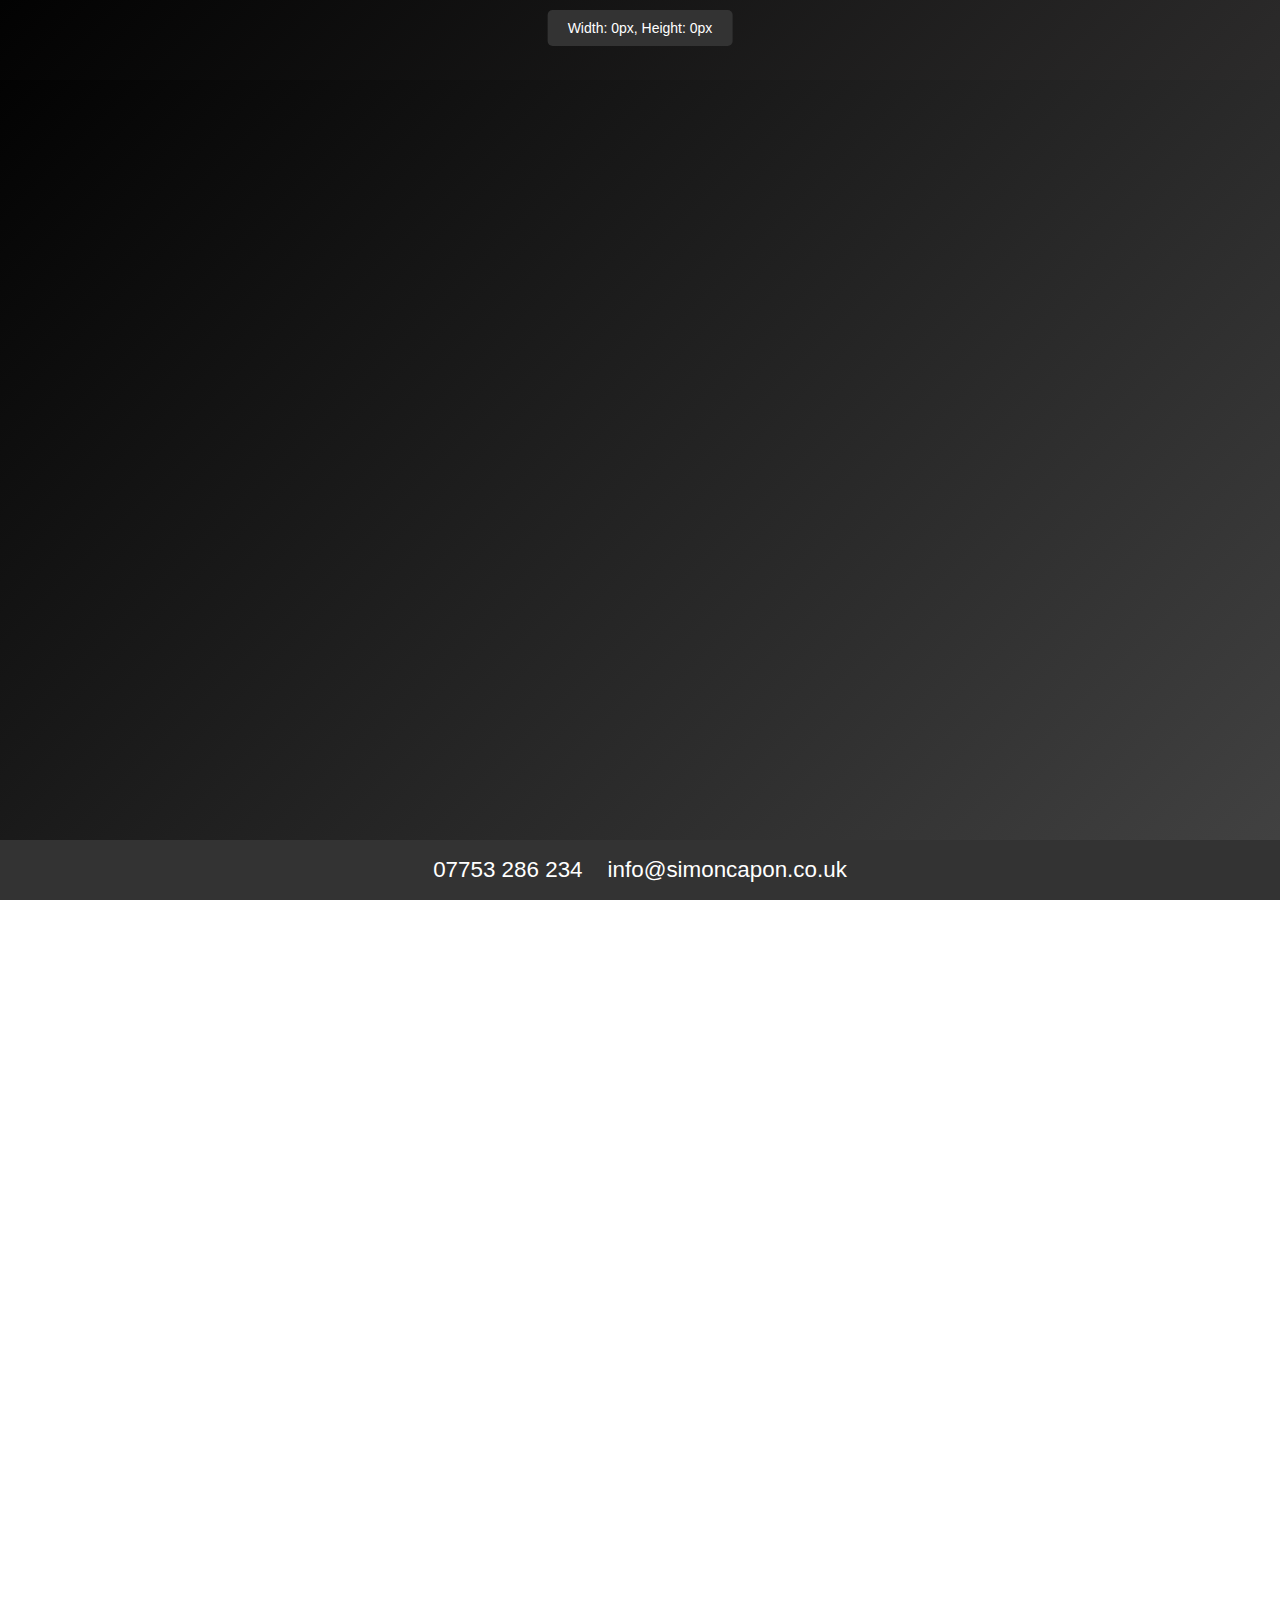
==== commit 1279bdd8: "Update index.html" ====
--- a/index.html
+++ b/index.html
@@ -113,28 +113,11 @@
 </div>
 </div>
     <script src="script.js"></script>
+
 </body>
 </html>
 <script>
-    // Ensure that the script runs only after the page has loaded
-   window.onload = function() {
-       // Select the div element
-       const sizeChecker = document.getElementById('size-checker');
-   
-       // Function to update the width and height display
-       function updateSize() {
-           const width = window.innerWidth; // Get the current screen width
-           const height = window.innerHeight; // Get the current screen height
-           console.log(`Calculated width: ${width}px, height: ${height}px`); // Log the calculated width and height to the console
-           sizeChecker.innerText = `Width: ${width}px, Height: ${height}px`; // Update the div's text
-       }
-   
-       // Update the size display when the page loads
-       updateSize();
-   
-       // Update the size display when the window is resized
-       window.addEventListener('resize', updateSize);
-   };
+  
 
    window.addEventListener('load', () => {
             const sections = document.querySelectorAll('section');
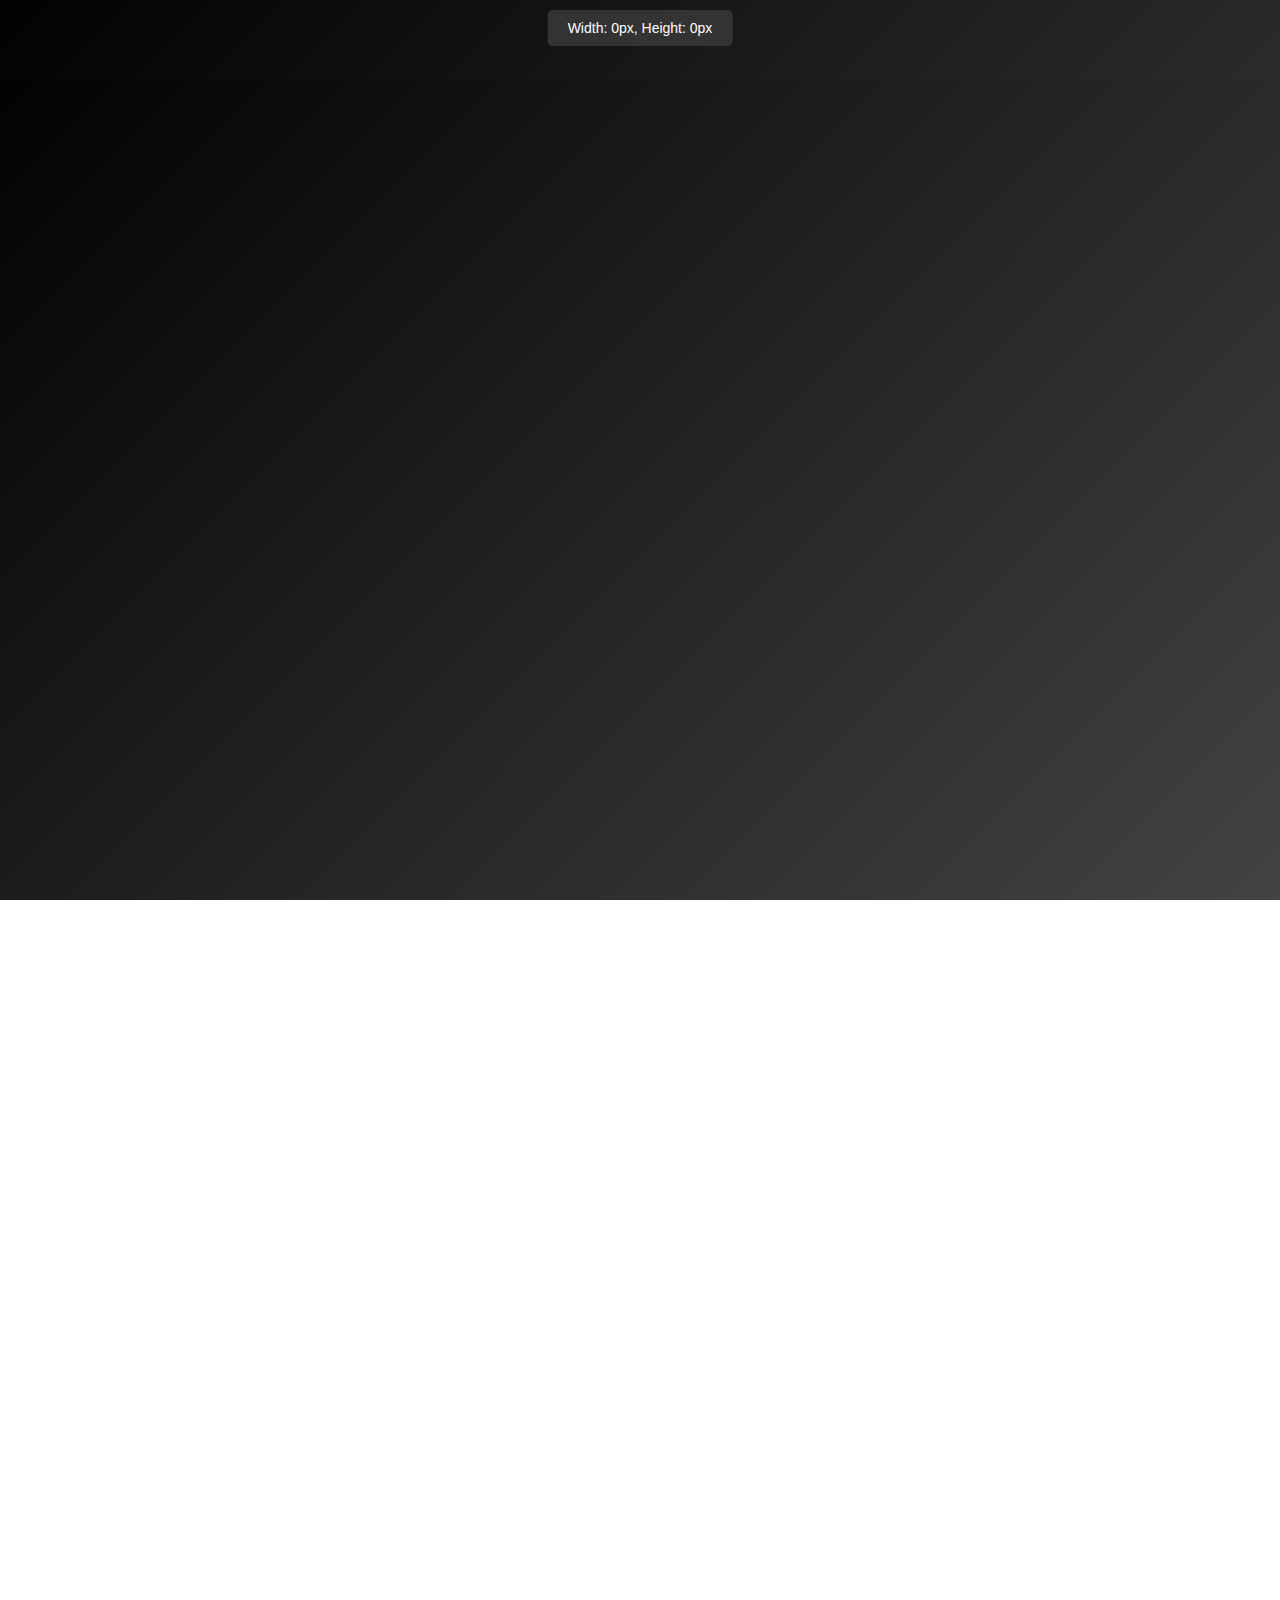
==== commit cf16d301: "Add files via upload" ====
--- a/index.html
+++ b/index.html
@@ -117,7 +117,7 @@
 </body>
 </html>
 <script>
-  
+
 
    window.addEventListener('load', () => {
             const sections = document.querySelectorAll('section');
@@ -165,4 +165,4 @@
 
 
    
-       </script>
+       </script>--- a/style.css
+++ b/style.css
@@ -37,15 +37,9 @@
 
 body {
   background-color: var(--color-4);
-  overflow-x:hidden;
-  overflow-y:auto;
-  scrollbar-width: none;
-}
-
-/* For WebKit browsers (Chrome, Safari, etc.) */
-body::-webkit-scrollbar {
-    display: none;
-  }
+  overflow:hidden;
+}
+
 
 #size-checker {
     position: fixed;
@@ -69,7 +63,6 @@
     display: flex;
     flex-direction: column;
     background: linear-gradient(135deg, #000000, #434343);
-  touch-action: pan-y;
 }
 
 /* Container Styling */
@@ -895,1716 +888,4 @@
         width:130px;
         border-radius: 5px;
     }
-}
-
-
-
-
-/*What I do Section*/
-
-.what-i-do-body {
-    display:flex;
-    justify-content: center;
-    align-items:center;
-    background: linear-gradient(135deg, #000000, #434343);
-    color: #f5f5f5; /* Light text color for contrast */
-    font-family: Arial, sans-serif; /* Choose a clean, readable font */
-}
-
-.what-i-do-section {
-    max-width: 800px; /* Limiting width for better readability */
-    margin: 0 auto; /* Center the section */
-    padding: 40px; /* Add padding for spacing */
-    background: rgba(255, 255, 255, 0.1); /* Slightly transparent background for contrast */
-    border-radius: 10px; /* Rounded corners */
-    box-shadow: 0 4px 8px rgba(0, 0, 0, 0.6); /* Subtle shadow for depth */
-}
-
-.what-i-do-section h2 {
-    font-size: 2em; /* Larger font size for the heading */
-    margin-bottom: 20px; /* Space below the heading */
-    color: #f5f5f5; /* Light color to stand out on dark background */
-}
-
-.what-i-do-section p {
-    line-height: 1.6; /* Increased line height for readability */
-    margin-bottom: 20px; /* Space between paragraphs */
-    font-size: 1.3em; /* Slightly larger font size for body text */
-}
-
-@media (min-width: 1024px) and (max-width: 1439px) {
-
-
-    
-.what-i-do-section {
-margin-top:10px;
-    max-width:950px;
-    padding:20px 40px;
-}
-
-.what-i-do-section h2 {
-    font-size:1.6em;
-}
-
-.what-i-do-section p {
-    font-size:1.25em;
-    margin-bottom:20px;
-}
-
-.what-i-do-section p:last-child {
-    margin:0;
-}
-
-}
-
-@media (min-width: 720px) and (max-width: 1023px) {
-    .what-i-do-section {
-        padding:20px 30px;
-        border-radius:0;
-    }
-    .what-i-do-section h2 {
-font-size:1.3em;
-margin-bottom:15px;
-    }
-    .what-i-do-section p {
-        font-size:1.1em;
-        margin-bottom: 15px;
-    }
-}
-
-@media (min-width: 425px) and (max-width: 719px) {
-
-    .what-i-do-section {
-        margin-top:150px;
-        height:100vh;
-        margin-bottom:1.5rem;
-    }
-.what-i-do-section h2 {
-    font-size:1em;
-}
-
-.what-i-do-section p {
-    font-size:0.875em;
-}
-
-.what-i-do-section p:last-child {
-    margin-bottom:0px;
-}
-}
-
-@media (min-width: 375px) and (max-width: 424px) {
-
-    .what-i-do-body {
-        height:135vh;
-        background:#262626;
-    }
-    
-    .what-i-do-section {
-        margin-top:150px;
-        height:135vh;
-        margin-bottom:1.5rem;
-    }
-.what-i-do-section h2 {
-    font-size:0.875em;
-}
-
-.what-i-do-section p {
-    font-size:0.8125em;
-}
-
-.what-i-do-section p:last-child {
-    margin-bottom:0px;
-}
-}
-
-@media (max-width: 374px) {
-    .what-i-do-section {
-        margin-top:300px;
-        padding-top:100px;
-        height:120vh;
-        margin-bottom:4rem;
-    }
-.what-i-do-section h2 {
-    font-size:0.875em;
-}
-
-.what-i-do-section p {
-    font-size:0.75em;
-}
-
-.what-i-do-section p:last-child {
-    margin-bottom:0px;
-}
-}
-
-
-
-
-
-
-/* Courses Page Styling */
-.courses-body {
-    background-color: #333;
-}
-
-.pricing-section {
-    display: flex;
-    justify-content: center;
-    align-items: center;
-    flex-direction: column;
-    min-height: 100vh;
-    opacity: 0;
-    transition: opacity 0.5s ease;
-    animation: fadeInOnly 1s ease-in forwards; /* Quicker fade-in */
-}
-
-.training-info {
-    text-align: center; /* Center align text */
-    color: #fff; /* White text color */
-    margin-bottom: 40px; /* Space below the section */
-    padding: 20px; /* Padding around the content */
-    border-radius: 10px; /* Rounded corners */
-    width: 100%;
-}
-
-.training-info h2 {
-    font-size: 2.5em; /* Larger font size for the heading */
-    margin-bottom: 20px; /* Space below the heading */
-    color: #f952f5; /* Heading color to match the theme */
-    animation: slideInFadeInText 1.5s ease-in-out;
-}
-
-.training-info p {
-    font-size: 1.6em; /* Slightly larger font size for readability */
-    line-height: 1.6; /* Line height for readability */
-    max-width: 1400px; /* Max width to avoid overly long lines */
-    margin: 0 auto 100px auto; /* Center the paragraph */
-    animation: slideInFadeInText 1.5s ease-in-out;
-}
-
-.pricing-container {
-    display: flex;
-    flex-wrap: wrap;
-    gap: 20px;
-    justify-content: center;
-    align-items: center;
-}
-
-.pricing-card {
-    border-radius: 10px; /* Rounded corners */
-    padding: 20px; /* Padding inside the card */
-    width: 300px; /* Max width of the card */
-    color: #fff; /* Text color */
-    text-align: center; /* Center align text */
-    box-shadow: 0 0 10px rgba(0, 0, 0, 0.2); /* Shadow around the card */
-    position: relative;
-    margin-right:30px;
-cursor:pointer;
-background-color: #333;
-}
-
-
-
-.pricing-card h3 {
-    font-size: 1.8em; /* Font size for the card heading */
-    margin-bottom: 10px; /* Space below the heading */
-}
-
-.pricing-card p {
-    font-size: 1.2em; /* Font size for the description */
-    margin-bottom: 20px; /* Space below the description */
-}
-
-.pricing-card .price {
-    font-size: 2em; /* Font size for the price */
-    font-weight: bold; /* Bold text */
-    margin-bottom: 20px; /* Space below the price */
-}
-
-.pricing-card ul {
-    list-style-type: none;
-    padding: 0;
-    margin: 20px 0;
-    color:#fff;
-}
-
-.pricing-card ul li {
-    margin: 10px 0;
-}
-
-.pricing-card .buy-now {
-    position: relative;
-    border: none;
-    border-radius: 8px;
-    z-index: 1;
-    overflow: hidden;
-    padding: 10px 20px; /* Padding inside the button */
-    text-align: center; /* Center text alignment */
-    cursor: pointer; /* Pointer cursor on hover */
-    font-size: 1em; /* Font size */
-    color:#fff;
-
-}
-
-.pricing-card .buy-now::after {
-    content: "";
-    position: absolute;
-    top: 2px;
-    left: 2px;
-    right: 2px;
-    bottom: 2px;
-    background-color: #333; /* Solid background for inside */
-    border-radius: inherit; /* Match border radius */
-    z-index: -1;
-  }
-
-
-  
-  #face-to-face-btn::before {
-    content: "";
-    position: absolute;
-    top: -2px;
-    left: -2px;
-    right: -2px;
-    bottom: -2px;
-    background: linear-gradient(135deg, #f952f5, #d5b17b); /* Gradient border */
-    z-index: -1;
-    border-radius: inherit; /* Match button's border radius */
-  }
-
-  #virtual-training-btn::before{
-    content: "";
-    position: absolute;
-    top: -2px;
-    left: -2px;
-    right: -2px;
-    bottom: -2px;
-  background: linear-gradient(135deg, #00c6ff, #0072ff);
-    z-index: -1;
-    border-radius: inherit; /* Match button's border radius */
-  }
-
-  #training-incognito-btn::before{
-    content: "";
-    position: absolute;
-    top: -2px;
-    left: -2px;
-    right: -2px;
-    bottom: -2px;
-    background:    linear-gradient(135deg, #6a82fb, #fc5c7d);
-    z-index: -1;
-    border-radius: inherit; /* Match button's border radius */
-  }
-
-  #long-term-btn::before{
-    content: "";
-    position: absolute;
-    top: -2px;
-    left: -2px;
-    right: -2px;
-    bottom: -2px;
- background: linear-gradient(135deg, rgba(255, 165, 0, 0.7), rgba(255, 69, 0, 0.7));
-    z-index: -1;
-    border-radius: inherit; /* Match button's border radius */
-  }
-  
-
-/* Card styles for different plans */
-.face-to-face .price {
-   /* Apply the gradient with even more orange */
-   background: linear-gradient(135deg, #f952f5, #d5b17b); /* Hot pink to a stronger orange */
-   /* Ensure the gradient is visible */
-   -webkit-background-clip: text; /* For Safari */
-   background-clip: text; /* For other browsers */
-   /* Make sure the text color is transparent */
-   color: transparent;
-   /* Make sure the element's width is sufficient to show the gradient */
-   display: inline-block;
-}
-
-.virtual-training .price {
-    background: linear-gradient(135deg, #00c6ff, #0072ff);
- 
-     /* Ensure the gradient is visible */
-   -webkit-background-clip: text; /* For Safari */
-   background-clip: text; /* For other browsers */
-   /* Make sure the text color is transparent */
-   color: transparent;
-   /* Make sure the element's width is sufficient to show the gradient */
-   display: inline-block;
-}
-
-.training-incognito .price {
-    background:    linear-gradient(135deg, #6a82fb, #fc5c7d);
-     /* Ensure the gradient is visible */
-   -webkit-background-clip: text; /* For Safari */
-   background-clip: text; /* For other browsers */
-   /* Make sure the text color is transparent */
-   color: transparent;
-   /* Make sure the element's width is sufficient to show the gradient */
-   display: inline-block;
-}
-.long-term-program .price {
-    background: linear-gradient(135deg, rgba(255, 165, 0, 0.7), rgba(255, 69, 0, 0.7));
-     /* Ensure the gradient is visible */
-   -webkit-background-clip: text; /* For Safari */
-   background-clip: text; /* For other browsers */
-   /* Make sure the text color is transparent */
-   color: transparent;
-   /* Make sure the element's width is sufficient to show the gradient */
-   display: inline-block;
-}
-
-
-
-/* Add subtle hover effect */
-.pricing-card:hover {
-    transform: scale(1.05);
-    transition: 0.3s;
-}
-
-/* Common styles for all labels (before elements) */
-/* Ensure no unintended overlap and proper layering */
-
-.pricing-card::before {
-    content: attr(data-plan);
-    width: 300px;
-    height:50px;
-    position: absolute;
-    top: -47px; /* Position outside the card */
-    left: 0px; /* Position outside the card */
-    color: white;
-    padding: 15px 0px 12px 0px;
-    border-radius: 20px 20px 0px 0px;
-    font-size: 1.4em;
-    font-weight: bold;
-    text-transform: uppercase;
-    z-index: 20; /* Ensure it's above .pricing-card */
-    transform-origin: top left;
-    opacity: 1; /* Ensure opacity is default */
-    filter: none; /* Ensure no filter is applied */
-    perspective: none; /* Ensure no perspective is applied */
-    clip-path: none; /* Ensure no clip-path is applied */
-    mask: none; /* Ensure no mask is applied */
-}
-
-.face-to-face::before {
-    background: linear-gradient(135deg, rgba(249, 82, 245, 1), rgba(213, 177, 123, 1)); /* Gradient with transparency */
-}
-
-.virtual-training::before {
-    background:  linear-gradient(135deg, rgba(0, 198, 255, 1), rgba(0, 114, 255, 1)); /* Gradient with transparency */
-}
-
-.training-incognito::before {
-    background:linear-gradient(135deg, rgba(106, 130, 251, 1), rgba(252, 92, 125, 1)); /* Gradient with transparency */
-}
-
-.long-term-program::before {
-    background: linear-gradient(135deg, rgba(255, 165, 0, 1), rgba(255, 69, 0, 1)); /* Gradient with transparency */
-}
-
-
-@media (min-width: 1024px) and (max-width: 1439px) {
-
-.pricing-section {
-    margin-top:80px;
-}
-
-.training-info h2 {
-    font-size:1.6em;
-}
-
-.training-info p {
-    font-size:1.25em;
-}
-
-.pricing-container {
-    row-gap: 100px;
-    margin-bottom:80px;
-}
-
-.pricing-card .price {
-    font-size:1.6em;
-}
-
-.pricing-card::before {
-    font-size:1.25em;
-}
-}
-
-@media (min-width: 720px) and (max-width: 1023px) {
-    .pricing-section {
-        margin-top:70px;
-    }
-.training-info h2 {
-    font-size:1.3em;
-}
-
-.training-info p {
-    font-size:1.1em;
-    margin: 0 auto 50px 0;
-    padding:0 25px;
-}
-
-.pricing-container {
-    row-gap: 80px;
-    margin-bottom:80px;
-}
-
-.pricing-card {
-    padding:20px 0px;
-}
-
-.pricing-card .price {
-    font-size:1.3em;
-    margin-bottom:10px;
-}
-
-.pricing-card::before {
-    font-size:1.1em;
-}
-
-}
-
-@media (min-width: 425px) and (max-width: 719px) {
-
-    .pricing-section {
-        margin-top:40px;
-        height:100%;
-        margin-bottom:1.5rem;
-        height:120vh;
-    }
-.training-info h2 {
-    font-size:1em;
-}
-
-.training-info p {
-    font-size:0.875em;
-    margin-bottom:30px;
-}
-
-.pricing-container {
-     display: grid;
-    grid-template-columns: repeat(2, 1fr); /* 2 cards per row */
-    row-gap: 50px;
-
-}
-
-.pricing-container > *:nth-last-child(-n+2) {
-    margin-bottom: 50px; /* Adjust the value as needed */
-}
-
-.pricing-card {
-    width:180px;
-    padding:15px;
-    margin-right:5px;
-}
-
-.pricing-card::before {
-    font-size:0.875em;
-    padding:10px 0 24px 0;
-    top:-28px;
-    width:180px;
-    height:20px;
-}
-
-.pricing-card .price {
-font-size:1.3em;
-margin-bottom:0;
-}
-
-.pricing-card ul li {
-    font-size: 0.875em;
-}
-
-.pricing-card .buy-now {
-    font-size:0.8em;
-    padding:8px 10px;
-}
-}
-
-@media (min-width: 375px) and (max-width: 424px) {
-    .courses-body {
-        height:145vh;
-    }
-    .pricing-section {
-        margin-top:60px;
-        padding-top:0px;
-        margin-bottom:1.5rem;
-        height:145vh;
-    }
-.training-info h2 {
-    font-size:0.875em;
-}
-
-.training-info p {
-    font-size:0.75em;
-    margin-bottom:20px;
-}
-.pricing-container {
-    display: grid;
-   grid-template-columns: repeat(2, 1fr); /* 2 cards per row */
-   row-gap: 50px;
-
-}
-
-.pricing-container > *:nth-last-child(-n+2) {
-   margin-bottom: 50px; /* Adjust the value as needed */
-}
-
-.pricing-card {
-   width:160px;
-   padding:15px;
-   margin-right:5px;
-}
-
-.pricing-card::before {
-   font-size:0.75em;
-   padding:10px 0 24px 0;
-   top:-28px;
-   width:160px;
-   height:25px;
-}
-
-.pricing-card .price {
-font-size:1.3em;
-margin-bottom:0;
-}
-
-.pricing-card ul li {
-   font-size: 0.75em;
-}
-
-.pricing-card .buy-now {
-   font-size:0.8em;
-   padding:8px 10px;
-}
-
-
-}
-
-@media (max-width:374px) {
-    .courses-body {
-        height:1050px;
-    }
-    .pricing-section {
-        margin-top:0px;
-        height:100%;
-        padding-bottom:50px;
-        height:145vh;
-    }
-
-    .training-info {
-        padding:10px;
-        margin-top:100px;
-    }
-
-    .training-info h2 {
-        font-size:0.875em;
-    }
-    
-    .training-info p {
-        font-size:0.75em;
-        margin: 0 auto 40px auto;
-    }
-    .pricing-container {
-        display: grid;
-       grid-template-columns: repeat(2, 1fr); /* 2 cards per row */
-       row-gap: 50px;
-       column-gap:5px;
-    
-    }
-    
-    .pricing-container > *:nth-last-child(-n+2) {
-       margin-bottom: 50px; /* Adjust the value as needed */
-    }
-    
-    .pricing-card {
-       width:150px;
-       padding:15px;
-       margin-right:5px;
-    }
-    
-    .pricing-card::before {
-       font-size:0.6em;
-       padding:10px 0 24px 0;
-       top:-28px;
-       width:150px;
-       height:20px;
-    }
-    
-    .pricing-card .price {
-    font-size:1.3em;
-    margin-bottom:0;
-    }
-    
-    .pricing-card ul li {
-       font-size: 0.75em;
-    }
-    
-    .pricing-card .buy-now {
-       font-size:0.8em;
-       padding:8px 10px;
-    }
-}
-
-.face-to-face-body {
-    display: flex;
-    justify-content: center;
-    align-items: center;
-    background: linear-gradient(135deg, #000000, #434343);
-    min-height: 100vh; /* Ensures the body takes up full viewport height */
-}
-
-.course-page-container {
-    display: flex;
-    justify-self: center;
-    align-items:center;
-    padding: 60px;
-    max-width: 1400px;
-    margin: 0 auto;
-    background-color: #3a3b3b;
-    box-shadow: 0px 4px 10px rgba(0, 0, 0, 0.1);
-    border-radius: 8px;
-    color: #fff;
-}
-
-.course-form-container {
-    display:flex;
-    flex-direction: column;
-    justify-content:center;
-    align-items: center;
-    margin:0 auto;
-    width: 45%;
-    padding-left:60px;
-}
-
-.course-text {
-
-    width:55%;
-}
-
-.course-text {
-    padding: 0 60px 0 20px;
-    border-right: 2px solid #f0f0f0;
-}
-
-.course-text h1 {
-    font-size: 2.125em;
-    margin-bottom: 10px;
-}
-
-.course-text h2 {
-    font-size: 1.2em;
-    margin-bottom: 15px;
-}
-
-.course-text h2,
-.course-form-container {
-    color: #a0a0a0;
-}
-
-.course-text p {
-    line-height: 1.6;
-    margin-bottom: 10px;
-    font-size: 1.375em;
-}
-
-.course-form-container h2 {
-    font-size: 1.75em;
-    margin-bottom: 15px;
-}
-
-.booking-form {
-    display: flex;
-    flex-direction: column;
-    gap: 15px;
-    width: 100%; /* Ensure the form takes full container width */
-    max-width: 400px; /* Optional: Limit form width */
-}
-
-.booking-form label {
-    font-weight: bold;
-}
-
-.booking-form input {
-    padding: 10px;
-    border: 1px solid #acacac;
-    border-radius: 5px;
-    width: 100%;
-}
-
-.course-submit-btn {
-    padding: 10px;
-    background-color: #f952f5;
-    color: #fff;
-    border: none;
-    cursor: pointer;
-    border-radius: 5px;
-    transition: background-color 0.3s;
-}
-
-.course-submit-btn:hover {
-    background-color: #333;
-}
-
-@media (min-width: 1024px) and (max-width: 1439px) {
-    .course-page-container {
-        max-width:960px;
-        padding:40px;
-    }
-.course-text h1 {
-    font-size:1.8em;
-}
-
-.course-text p {
-    font-size:1.25em;
-}
-}
-
-@media (max-width: 768px) {
-    .course-page-container {
-        flex-direction: column;
-        padding: 20px;
-        text-align:center;
-    }
-
-    .course-text,
-    .course-form-container {
-        width: 100%;
-        padding: 0;
-        border: none;
-    }
-}
-
-@media (min-width: 720px) and (max-width: 1023px) {
-    .course-page-container {
-        max-width:700px;
-    }
-.course-text h1 {
-    font-size:1.6em;
-}
-
-.course-text p {
-font-size:1.15em;
-}
-
-.course-text p:last-child {
-    margin-bottom:40px;
-}
-
-.course-form-container h2 {
-    font-size: 1.4em;
-}
-
-.booking-form {
-    gap:10px;
-}
-
-label {
-    margin-bottom:5px;
-}
-
-.booking-form input {
-    width:80%;
-    margin: 0 auto 5px auto;
-}
-
-.booking-form input:last-of-type {
-    margin-bottom:10px;
-}
-
-.course-submit-btn {
-    width:80%;
-    margin:0 auto 10px auto;
-}
-}
-
-@media (min-width: 425px) and (max-width: 719px) {
-
-.course-page-container {
-    max-width:700px;
-}
-.course-text h1 {
-font-size:1.4em;
-}
-
-.course-text p {
-font-size:1em;
-}
-
-.course-text p:last-child {
-margin-bottom:40px;
-}
-
-.course-form-container h2 {
-font-size: 1.4em;
-}
-
-.booking-form {
-gap:10px;
-}
-
-label {
-margin-bottom:5px;
-}
-
-.booking-form input {
-width:80%;
-margin: 0 auto 5px auto;
-}
-
-.booking-form input:last-of-type {
-margin-bottom:10px;
-}
-
-.course-submit-btn {
-width:80%;
-margin:0 auto 10px auto;
-}
-
-}
-
-@media (min-width: 375px) and (max-width: 424px) {
-    .course-page-container {
-        max-width:700px;
-    }
-    .course-text h1 {
-    font-size:1.2em;
-    }
-
-    .course-text h2 {
-        font-size:1em;
-    }
-    
-    .course-text p {
-    font-size:0.875em;
-    }
-    
-    .course-text p:last-child {
-    margin-bottom:40px;
-    }
-    
-    .course-form-container h2 {
-    font-size: 1.2em;
-    }
-    
-    .booking-form {
-    gap:10px;
-    }
-    
-    label {
-    margin-bottom:5px;
-    }
-    
-    .booking-form input {
-    width:80%;
-    margin: 0 auto 5px auto;
-    }
-    
-    .booking-form input:last-of-type {
-    margin-bottom:10px;
-    }
-    
-    .course-submit-btn {
-    width:80%;
-    margin:0 auto 10px auto;
-    }
-
-}
-
-
-@media (max-width: 374px) {
-    .course-page-container {
-        max-width:700px;
-    }
-
-    .long-term-container {
-        margin-top:70px;
-    }
-    .course-text h1 {
-    font-size:1.2em;
-    }
-
-    .course-text h2 {
-        font-size:0.85em;
-    }
-    
-    .course-text p {
-    font-size:0.75em;
-    }
-    
-    .course-text p:last-child {
-    margin-bottom:40px;
-    }
-    
-    .course-form-container h2 {
-    font-size: 1em;
-    }
-    
-    .booking-form {
-    gap:10px;
-    }
-    
-    label {
-    margin-bottom:5px;
-    }
-    
-    .booking-form input {
-    width:80%;
-    margin: 0 auto 5px auto;
-    }
-    
-    .booking-form input:last-of-type {
-    margin-bottom:10px;
-    }
-    
-    .course-submit-btn {
-    width:80%;
-    margin:0 auto 10px auto;
-    }
-
-}
-
-
-
-
-
-/*Testimonials Section*/
-
-.testimonial-body {
-    background: linear-gradient(135deg, #000000, #434343);
-    margin: 0;
-    padding: 0;
-    height: 100vh; /* Ensure the body takes full viewport height */
-    display: flex;
-    flex-direction: column; /* Allow body to grow in height */
-}
-
-.testimonial-section {
-    display: flex;
-    flex-direction: column;
-    padding: 50px 20px;
-    flex: 1; /* Allow this section to take up remaining space */
-}
-
-.testimonial-header {
-    color: #fff;
-    text-align: center;
-    margin-bottom: 20px; /* Space between header and container */
-    padding-top: 180px; /* Add padding to push header down */
-}
-
-.testimonial-header h1 {
-    font-size: 42px; /* Adjust as needed */
-}
-
-.testimonial-header p {
-    margin-top: 10px;
-    font-size: 26px;
-}
-
-.testimonial-container {
-    display: flex;
-    justify-content: center;
-    gap: 10px;
-    flex-wrap: wrap;
-    margin-top: auto; /* Pushes the testimonial container to the bottom */
-    margin-bottom:30px;
-}
-
-.testimonial-video {
-    background: transparent;
-    padding: 15px;
-    border-radius: 20px 20px 0 0;
-    overflow: hidden;
-    transition: transform 0.3s;
-    width: 500px; /* Same width for all videos */
-    height: 800px; /* Same height for all videos */
-}
-
-.testimonial-video:hover {
-    transform: scale(1.03);
-}
-
-.testimonial-video video {
-    width: 100%;
-    height: 100%;
-    object-fit: cover;
-    border-radius: 20px 20px 0 0;
-}
-
-
-@media (min-width: 1024px) and (max-width: 1439px) {
-
-.testimonial-header {
-    padding-top:80px;
-}
-
-.testimonial-header h1 {
-    font-size:2em;
-}
-
-.testimonial-header p {
-    font-size:1.5em;
-}
-
-.testimonial-video {
-    width:350px;
-    height:500px;
-}
-
-}
-
-@media (min-width: 720px) and (max-width: 1023px) {
-    .testimonial-header {
-        padding-top:60px;
-    }
-.testimonial-header h1 {
-    font-size:1.6em;
-}
-
-.testimonial-header p {
-    font-size:1.25em;
-}
-
-.testimonial-container {
-    padding-top:20px;
-}
-
-.testimonial-video {
-    width:300px;
-    height:400px;
-}
-}
-
-@media (min-width: 425px) and (max-width: 719px) {
-    .testimonial-body {
-        height:105vh;
-    }
-
-    .testimonial-section{
-        height:110vh;
-    }
-    .testimonial-header {
-        padding-top:60px;
-    }
-.testimonial-header h1 {
-    font-size:1.3em;
-}
-
-.testimonial-header p {
-    font-size:1em;
-}
-
-.testimonial-container {
-    display: grid;
-    grid-template-columns: 2fr 1fr; /* 2 cards per row */
-    row-gap: 20px;
-margin-top:20px;
-}
-
-.testimonial-container > *:last-child {
-    grid-column: 1 / -1; /* Makes the last item span across both columns */
-    justify-self: center; /* Centers the content horizontally within the grid */
-}
-
-.testimonial-video {
-    width:200px;
-    height:300px;
-}
-
-}
-
-@media (min-width: 375px) and (max-width: 424px) {
-    .testimonial-body {
-        height:135vh;
-        background:#262626;
-    }
-
-    .testimonial-section{
-        height:135vh;
-    }
-    .testimonial-header {
-        padding-top:60px;
-    }
-.testimonial-header h1 {
-    font-size:1em;
-}
-
-.testimonial-header p {
-    font-size:0.75em;
-}
-
-.testimonial-container {
-    display: grid;
-    grid-template-columns: 2fr 1fr; /* 2 cards per row */
-    row-gap: 20px;
-    column-gap:0px;
-margin-top:20px;
-}
-
-.testimonial-container > *:last-child {
-    grid-column: 1 / -1; /* Makes the last item span across both columns */
-    justify-self: center; /* Centers the content horizontally within the grid */
-}
-
-.testimonial-video {
-    width:190px;
-    height:290px;
-    padding:10px;
-}
-}
-
-@media (max-width: 374px) {
-
-    .testimonial-body {
-        height:100vh;
-    }
-    .testimonial-section {
-         height:180vh;
-         margin-bottom:1.5em;
-    }
-
-    .testimonial-header {
-        padding-top:40px;
-    }
-.testimonial-header h1 {
-    font-size:1em;
-}
-
-.testimonial-header p {
-    font-size:0.75em;
-}
-
-
-.testimonial-container {
-    margin-top:0;
-    gap:0;
-}
-
-
-
-.testimonial-video {
-    width:200px;
-    height:270px;
-    padding:10px
-}
-
-.testimonial-video video {
-    border-radius:20px;
-}
-}
-
-
-
-
-
-/*Contact section*/
-
-
-.contact-section {
-    background: linear-gradient(135deg, #000000, #434343);
-    color: #fff;
-    min-height: 100vh;
-    display: flex;
-    flex-direction: column;
-    align-items: center;
-    justify-content: center;
-    padding: 20px;
-}
-
-.form-container {
-    position: relative;
-    max-width: 600px;
-    width: 100%;
-    background: rgba(255, 255, 255, 0.1);
-    padding: 20px;
-    border-radius: 8px;
-    box-shadow: 0 0 10px rgba(0, 0, 0, 0.5);
-}
-
-.form-header {
-    position: relative;
-    font-size: 42px;
-    margin-bottom: 70px;
-    text-align: center;
-}
-
-.form-header::after{
-    content: '';
-    position: absolute;
-    left: 50%;
-    bottom: -10px;
-    transform: translateX(-50%);
-    width: 50%;
-    height: 4px;
-    background: linear-gradient(135deg, #f952f5, #d5b17b);
-    border-radius: 2px;
-    transition: width 0.3s ease;
-}
-
-form {
-    display: flex;
-    flex-direction: column;
-}
-
-label {
-    margin-bottom: 10px;
-    font-size: 22px;
-}
-
-input, textarea {
-    margin-bottom: 15px;
-    padding: 15px;
-    border: none;
-    outline:none;
-    border-radius: 4px;
-    transition: border-color 0.3s ease, box-shadow 0.3s ease;
-}
-
-
-
-textarea {
-    resize: vertical;
-}
-
-input:focus, textarea:focus {
-    border: 2px solid #ffd700; /* Gold */
-    outline: none; /* Remove default outline */
-    box-shadow: 0 0 5px rgba(255, 215, 0, 0.5); /* Optional: Adds a soft gold glow effect */
-}
-
-.button-wrapper {
-    display: flex;
-    justify-content: center; /* Center the button horizontally */
-    width: 100%; /* Ensure the wrapper takes full width */
-    margin-top: 15px; /* Adjust margin if needed */
-}
-
-button.submit-btn {
-    position: relative;
-    overflow: hidden;
-    width: 30%;
-    color: #fff;
-    border: none;
-    padding: 10px 0px;
-    border-radius: 10px;
-    cursor: pointer;
-    text-align: center;
-    background: transparent; /* Remove default background */
-    outline: none; /* Remove outline */
-    font-size: 20px; /* Adjust font size as needed */
-    z-index:2;
-}
-
-button.submit-btn::before,
-button.submit-btn::after {
-    content: '';
-    position: absolute;
-    top: 0;
-    left: 0;
-    width: 100%;
-    height: 100%;
-    transition: opacity 0.3s ease;
-    border-radius: 10px; /* Match button border radius */
-}
-
-button.submit-btn::before {
-    background: linear-gradient(135deg, #f952f5, #d5b17b); /* Initial gradient */
-    z-index: 0;
-    opacity: 1;
-}
-
-button.submit-btn::after {
-    background: linear-gradient(135deg, #a83a8b, #8e6b47); /* Darker gradient */
-    z-index: 0;
-    opacity: 0;
-}
-
-button.submit-btn:hover::before {
-    opacity: 0;
-}
-
-button.submit-btn:hover::after {
-    opacity: 1;
-}
-
-button.submit-btn span {
-    position: relative;
-    z-index: 1; /* Ensure text is on top of the pseudo-elements */
-}
-
-
-
-.contact-details-header {
-    position: relative;
-    font-size: 42px; /* Same size as .form-header */
- margin:70px 0;
-    text-align: center; /* Center-align text */
-    color: #fff; /* Ensure text color matches */
-}
-
-.contact-details-header::after {
-    content: '';
-    position: absolute;
-    left: 50%;
-    bottom: -10px;
-    transform: translateX(-50%);
-    width: 50%;
-    height: 4px;
-    background:    linear-gradient(135deg, #6a82fb, #fc5c7d);
-    border-radius: 2px;
-    transition: width 0.3s ease;
-}
-
-.contact-details {
-    display: flex;
-    flex-wrap: wrap;
-    justify-content: center;
-    gap: 35px;
-}
-
-.contact-item {
-    background-color: #333;
-    border: 1px solid rgba(255, 255, 255, 0.2); /* Faint border */
-    padding: 20px;
-    border-radius: 8px;
-    display: flex;
-    flex-direction: column;
-    align-items: center;
-    text-align: center;
-    max-width: 200px;
-    transition:0.5s ease;
-    cursor:pointer;
-    text-decoration:none;
-}
-
-
-.contact-item i {
-    font-size: 40px;
-    color: #fff;
-    margin-bottom: 10px;
-    text-decoration: none;
-}
-
-.contact-item a {
-    text-decoration: none;
-}
-
-.contact-info {
-    color: #fff;
-}
-
-.contact-item:hover {
-    scale: 1.1;
-}
-
-.contact-number {
-    font-size:25px;
-    margin: 10px 0;
-    text-decoration: none;
-}
-
-
-@media (min-width: 1024px) and (max-width: 1439px) {
-
-    .contact-section {
-        margin-top:80px;
-    }
-.form-header,
-.contact-details-header {
-    font-size:2em;
-}
-
-.form-header {
-    margin-bottom:45px;
-}
-
-.contact-details-header {
-    margin:45px 0;
-}
-
-label {
-    font-size:1.25em;
-}
-
-.contact-details {
-    gap:20px;
-}
-
-.contact-item {
-    padding:15px;
-}
-
-.contact-item i {
-font-size:2em;
-}
-
-.contact-number {
-    font-size:1.25em;
-}
-}
-
-@media (min-width: 720px) and (max-width: 1023px) {
-    .contact-section {
-        margin-top:70px;
-    }
-    .form-header,
-    .contact-details-header {
-        font-size:1.6em;
-    }
-
-    .form-header {
-        margin-bottom:35px;
-    }
-
-    .contact-details-header {
-        margin: 45px 0;
-    }
-
-    label {
-        font-size:1.1em;
-    }
-    
-    .contact-details {
-        gap:20px;
-    }
-    
-    .contact-item {
-        padding:15px;
-    }
-    
-    .contact-item i {
-        font-size:1.6em;
-        }
-        
-        .contact-number {
-            font-size:1.1em;
-        }
-}
-
-@media (min-width: 425px) and (max-width: 719px) {
-.contact-section {
-    margin-top:0px;
-    height:120vh;
-}
-
-.form-header,
-.contact-details-header {
-    font-size:1.3em;
-}
-
-.form-container {
-    width:80%;
-}
-
-label {
-    font-size:1em;
-}
-
-input, textarea {
-    padding:10px;
-}
-
-button.submit-btn {
-    font-size:1em;
-}
-
-.contact-details {
-    display: grid;
-    grid-template-columns: repeat(3, 1fr); /* Three equal-width columns */
-    gap: 20px; /* Space between the items */
-    justify-items: center; /* Center the content horizontally */
-    align-items: center; /* Center the content vertically */
-    padding: 20px;
-    max-width: 100%;
-}
-
-.contact-item {
-    width:125px;
-    padding:10px;
-}
-
-.contact-item i {
-    margin-bottom:0;
-}
-.contact-number {
-    font-size:1em;
-    margin:5px;
-}
-}
-
-
-@media (min-width: 375px) and (max-width: 424px) {
-
-    .contact-body {
-        height:135vh;
-    }
-    .contact-section {
-        margin-top:10px;
-        height:135vh;
-    }
-    
-    .form-header,
-    .contact-details-header {
-        font-size:1em;
-    }
-
-    .form-header {
-        margin-bottom:40px;
-    }
-
-    .contact-details-header {
-        margin:40px 0;
-    }
-    
-    .form-container {
-        width:80%;
-    }
-    
-    label {
-        font-size:1em;
-    }
-    
-    input, textarea {
-        padding:10px;
-    }
-    
-    button.submit-btn {
-        font-size:1em;
-    }
-    
-    .contact-details {
-        display: grid;
-        grid-template-columns: repeat(3, 1fr); /* Three equal-width columns */
-        gap: 20px; /* Space between the items */
-        justify-items: center; /* Center the content horizontally */
-        align-items: center; /* Center the content vertically */
-        padding: 20px;
-        max-width: 100%;
-    }
-    
-    .contact-item {
-        width:110px;
-        padding:5px;
-    }
-    
-    .contact-item i {
-        margin-bottom:0;
-        font-size:32px;
-    }
-    .contact-number {
-        font-size:0.875em;
-        margin:5px;
-    }
-}
-
-@media (max-width: 374px) {
-    .contact-section {
-        margin-top:0px;
-        height:120vh;
-    }
-    
-    .form-header,
-    .contact-details-header {
-        font-size:1em;
-    }
-
-    .form-header {
-        margin-bottom:40px;
-    }
-
-    .contact-details-header {
-        margin:40px 0;
-    }
-    
-    .form-container {
-        width:80%;
-    }
-    
-    label {
-        font-size:0.75em;
-    }
-    
-    input, textarea {
-        padding:10px;
-    }
-    
-    button.submit-btn {
-        font-size:0.75em;
-    }
-    
-    .contact-details {
-        display: grid;
-        grid-template-columns: repeat(3, 1fr); /* Three equal-width columns */
-        gap: 7px; /* Space between the items */
-        justify-items: center; /* Center the content horizontally */
-        align-items: center; /* Center the content vertically */
-        padding: 20px;
-        max-width: 100%;
-    }
-    
-    .contact-item {
-        width:100px;
-        padding:5px;
-    }
-    
-    .contact-item i {
-        margin-bottom:0;
-        font-size:26px;
-    }
-    .contact-number {
-        font-size:0.75em;
-        margin:5px;
-    }
-}
-
-
-footer {
-    position: fixed; /* Stay at the bottom */
-    bottom: 0;
-    left: 0;
-    right: 0;
-    background-color: #333;
-    color: #fff;
-    padding: 10px 20px;
-    box-sizing: border-box;
-    height: 60px; /* Default height */
-    display: flex;
-    justify-content: center; /* Center content horizontally */
-    align-items: center; /* Center vertically */
-    flex-direction: column; /* Stack the content vertically */
-    transition: height 0.5s ease; /* Smooth height transition */
-}
-
-
-
-a:link {
-    text-decoration: none;
-}
-
-
-.footer-links {
-    display: flex;
-    justify-content: center; /* Center the phone and email links */
-    align-items: center; /* Align vertically */
-}
-
-.phone-link, .email-link {
-    margin-right: 25px; /* Spacing between phone and email links */
-    color: #fff;
-    text-decoration: none;
-    font-size: 1.4rem;
-}
-
-.footer-links .email-link:last-child {
-    margin-right: 0;
-}
-
-@media (max-width:719px) {
-    footer {
-        display:none;
-    }
-}
+}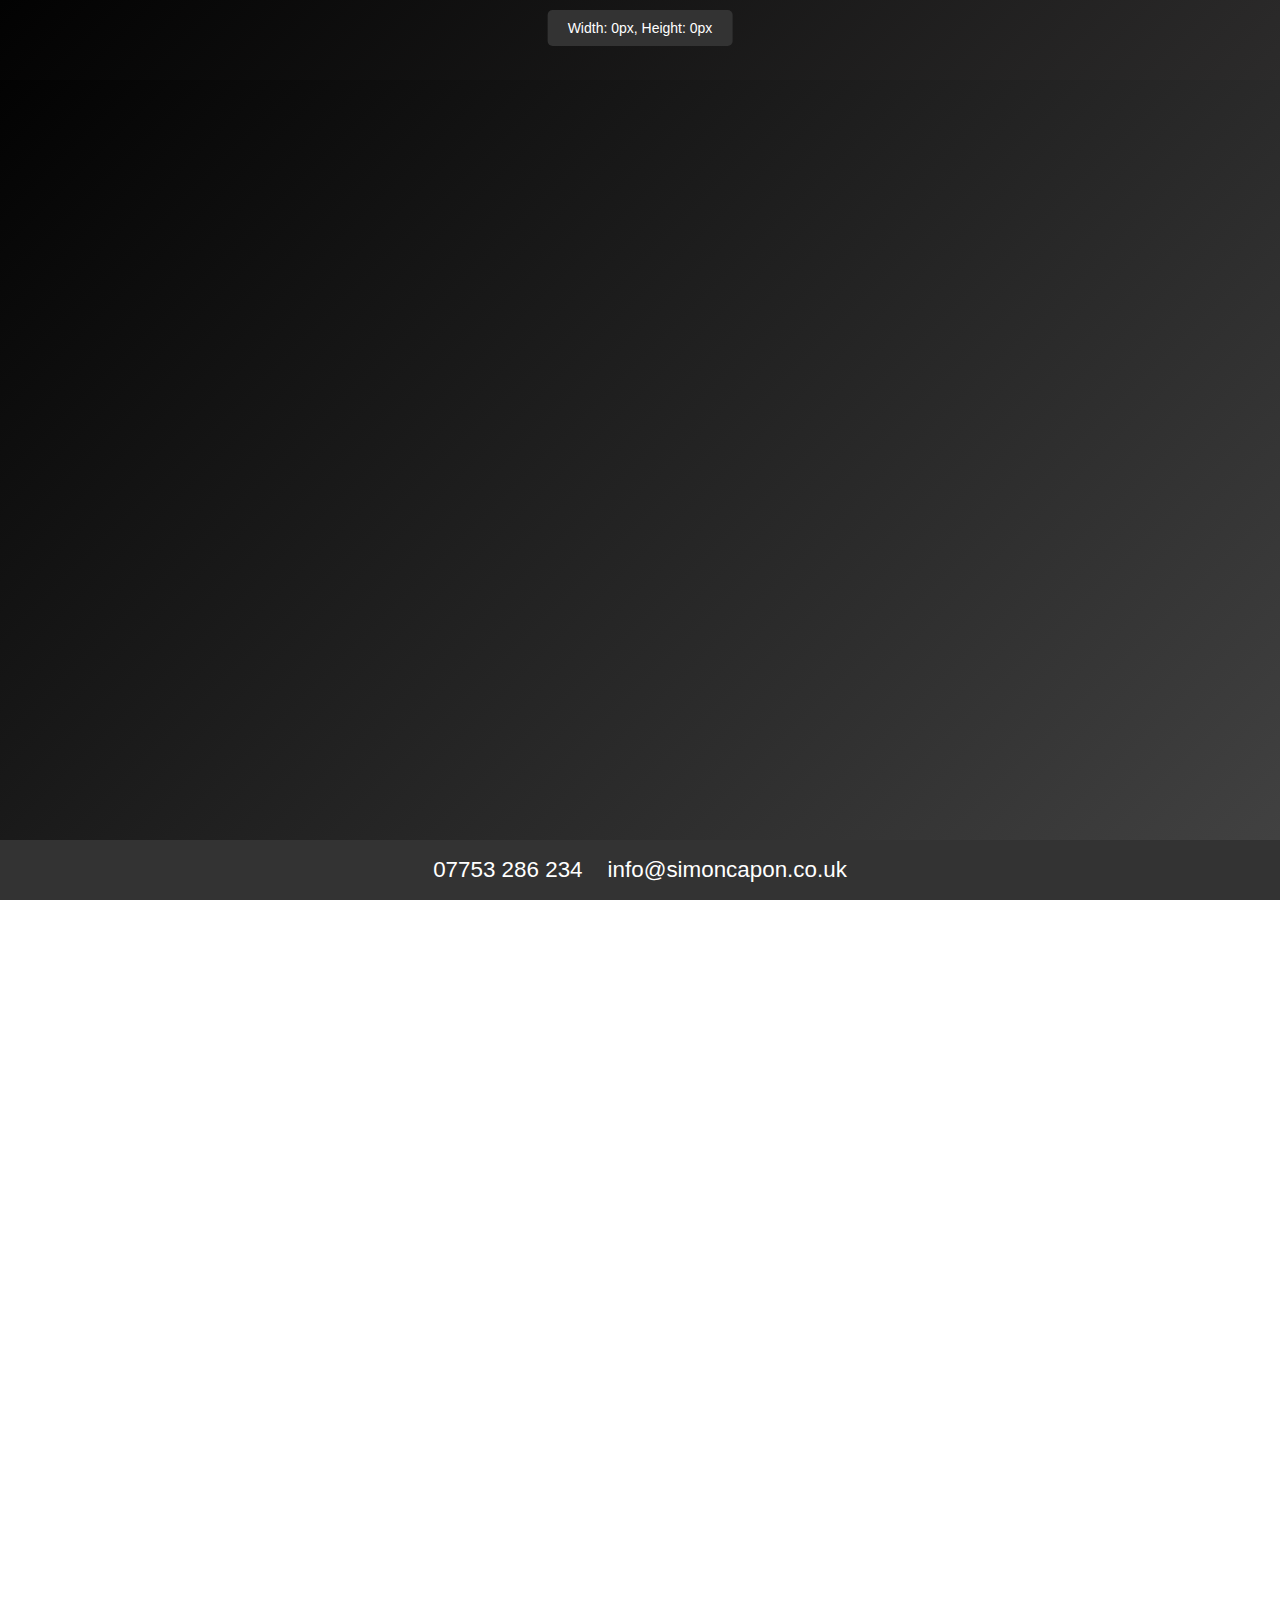
==== commit 1c186538: "Update index.html" ====
--- a/index.html
+++ b/index.html
@@ -2,10 +2,20 @@
 <html lang="en">
 
 <head>
-    <meta charset="UTF-8">
-    <meta name="viewport" content="width=device-width, initial-scale=1.0">
-    <title>Document</title>
-    <link rel="stylesheet" href="style.css">
+   <!-- Meta tags -->
+   <title>Simon Capon | Mentality Training</title>
+   <meta charset="UTF-8">
+   <meta name="viewport" content="width=device-width, initial-scale=1.0">
+   <meta name="description" content="Simon Capon has over twenty years’
+   experience working with all levels of competitors from Amateur to World champions.">
+ <meta name="keywords" content="Sports psychology, mindset training, NLP, Isle of Wight, winning, motivation,
+ confidence, nerves, anxiety, stress">
+ <meta name="author" content="Simon Capon">
+
+   <!-- CSS Link -->
+   <link rel="stylesheet" href="style.css">
+
+      <!-- Link to icons -->
     <link rel="stylesheet" href="https://cdnjs.cloudflare.com/ajax/libs/font-awesome/6.4.2/css/all.min.css"
         integrity="sha512-z3gLpd7yknf1YoNbCzqRKc4qyor8gaKU1qmn+CShxbuBusANI9QpRohGBreCFkKxLhei6S9CQXFEbbKuqLg0DA=="
         crossorigin="anonymous" referrerpolicy="no-referrer" />
@@ -165,4 +175,4 @@
 
 
    
-       </script>+       </script>
--- a/style.css
+++ b/style.css
@@ -26,8 +26,7 @@
 html, body {
     height: 100%;
     font-family: Arial, sans-serif;
-    scroll-snap-type: y mandatory;
-    overflow: hidden;
+    overflow-x: hidden;
     scroll-behavior: smooth;
 }
 
@@ -37,9 +36,15 @@
 
 body {
   background-color: var(--color-4);
+
   overflow:hidden;
-}
-
+  scrollbar-width: none;
+}
+
+/* For WebKit browsers (Chrome, Safari, etc.) */
+body::-webkit-scrollbar {
+    display: none;
+  }
 
 #size-checker {
     position: fixed;
@@ -832,8 +837,16 @@
 left:-10px;
 }
 
+.nav {
+    height:3em;
+}
+
 #nav {
     padding:0.5em 1em;
+}
+
+.nav__link a {
+    font-size:1.5rem;
 }
 
     .logo img {
@@ -858,6 +871,7 @@
     }
     .about-container {
         padding: 10px 5px;
+        margin-top:80px;
     }
     .about-me-content {
         gap: 10px;
@@ -872,9 +886,11 @@
     }
     .about-me-text {
         text-align: center;
+        margin-bottom:10px;
     }
     .about-me-text h2 {
         font-size: 0.875rem;
+        margin-bottom:15px;
     }
     .about-me-text p {
         font-size: 0.75rem;
@@ -888,4 +904,1716 @@
         width:130px;
         border-radius: 5px;
     }
+}
+
+
+
+
+/*What I do Section*/
+
+.what-i-do-body {
+    display:flex;
+    justify-content: center;
+    align-items:center;
+    background: linear-gradient(135deg, #000000, #434343);
+    color: #f5f5f5; /* Light text color for contrast */
+    font-family: Arial, sans-serif; /* Choose a clean, readable font */
+}
+
+.what-i-do-section {
+    max-width: 800px; /* Limiting width for better readability */
+    margin: 0 auto; /* Center the section */
+    padding: 40px; /* Add padding for spacing */
+    background: rgba(255, 255, 255, 0.1); /* Slightly transparent background for contrast */
+    border-radius: 10px; /* Rounded corners */
+    box-shadow: 0 4px 8px rgba(0, 0, 0, 0.6); /* Subtle shadow for depth */
+}
+
+.what-i-do-section h2 {
+    font-size: 2em; /* Larger font size for the heading */
+    margin-bottom: 20px; /* Space below the heading */
+    color: #f5f5f5; /* Light color to stand out on dark background */
+}
+
+.what-i-do-section p {
+    line-height: 1.6; /* Increased line height for readability */
+    margin-bottom: 20px; /* Space between paragraphs */
+    font-size: 1.3em; /* Slightly larger font size for body text */
+}
+
+@media (min-width: 1024px) and (max-width: 1439px) {
+
+
+    
+.what-i-do-section {
+margin-top:10px;
+    max-width:950px;
+    padding:20px 40px;
+}
+
+.what-i-do-section h2 {
+    font-size:1.6em;
+}
+
+.what-i-do-section p {
+    font-size:1.25em;
+    margin-bottom:20px;
+}
+
+.what-i-do-section p:last-child {
+    margin:0;
+}
+
+}
+
+@media (min-width: 720px) and (max-width: 1023px) {
+    .what-i-do-section {
+        padding:20px 30px;
+        border-radius:0;
+    }
+    .what-i-do-section h2 {
+font-size:1.3em;
+margin-bottom:15px;
+    }
+    .what-i-do-section p {
+        font-size:1.1em;
+        margin-bottom: 15px;
+    }
+}
+
+@media (min-width: 425px) and (max-width: 719px) {
+
+    .what-i-do-section {
+        margin-top:150px;
+        height:100vh;
+        margin-bottom:1.5rem;
+    }
+.what-i-do-section h2 {
+    font-size:1em;
+}
+
+.what-i-do-section p {
+    font-size:0.875em;
+}
+
+.what-i-do-section p:last-child {
+    margin-bottom:0px;
+}
+}
+
+@media (min-width: 375px) and (max-width: 424px) {
+
+    .what-i-do-body {
+        height:135vh;
+        background:#262626;
+    }
+    
+    .what-i-do-section {
+        margin-top:150px;
+        height:135vh;
+        margin-bottom:1.5rem;
+    }
+.what-i-do-section h2 {
+    font-size:0.875em;
+}
+
+.what-i-do-section p {
+    font-size:0.8125em;
+}
+
+.what-i-do-section p:last-child {
+    margin-bottom:0px;
+}
+}
+
+@media (max-width: 374px) {
+    .what-i-do-section {
+        margin-top:300px;
+        padding-top:100px;
+        height:120vh;
+        margin-bottom:4rem;
+    }
+.what-i-do-section h2 {
+    font-size:0.875em;
+}
+
+.what-i-do-section p {
+    font-size:0.75em;
+}
+
+.what-i-do-section p:last-child {
+    margin-bottom:0px;
+}
+}
+
+
+
+
+
+
+/* Courses Page Styling */
+.courses-body {
+    background-color: #333;
+}
+
+.pricing-section {
+    display: flex;
+    justify-content: center;
+    align-items: center;
+    flex-direction: column;
+    min-height: 100vh;
+    opacity: 0;
+    transition: opacity 0.5s ease;
+    animation: fadeInOnly 1s ease-in forwards; /* Quicker fade-in */
+}
+
+.training-info {
+    text-align: center; /* Center align text */
+    color: #fff; /* White text color */
+    margin-bottom: 40px; /* Space below the section */
+    padding: 20px; /* Padding around the content */
+    border-radius: 10px; /* Rounded corners */
+    width: 100%;
+}
+
+.training-info h2 {
+    font-size: 2.5em; /* Larger font size for the heading */
+    margin-bottom: 20px; /* Space below the heading */
+    color: #f952f5; /* Heading color to match the theme */
+    animation: slideInFadeInText 1.5s ease-in-out;
+}
+
+.training-info p {
+    font-size: 1.6em; /* Slightly larger font size for readability */
+    line-height: 1.6; /* Line height for readability */
+    max-width: 1400px; /* Max width to avoid overly long lines */
+    margin: 0 auto 100px auto; /* Center the paragraph */
+    animation: slideInFadeInText 1.5s ease-in-out;
+}
+
+.pricing-container {
+    display: flex;
+    flex-wrap: wrap;
+    gap: 20px;
+    justify-content: center;
+    align-items: center;
+}
+
+.pricing-card {
+    border-radius: 10px; /* Rounded corners */
+    padding: 20px; /* Padding inside the card */
+    width: 300px; /* Max width of the card */
+    color: #fff; /* Text color */
+    text-align: center; /* Center align text */
+    box-shadow: 0 0 10px rgba(0, 0, 0, 0.2); /* Shadow around the card */
+    position: relative;
+    margin-right:30px;
+cursor:pointer;
+background-color: #333;
+}
+
+
+
+.pricing-card h3 {
+    font-size: 1.8em; /* Font size for the card heading */
+    margin-bottom: 10px; /* Space below the heading */
+}
+
+.pricing-card p {
+    font-size: 1.2em; /* Font size for the description */
+    margin-bottom: 20px; /* Space below the description */
+}
+
+.pricing-card .price {
+    font-size: 2em; /* Font size for the price */
+    font-weight: bold; /* Bold text */
+    margin-bottom: 20px; /* Space below the price */
+}
+
+.pricing-card ul {
+    list-style-type: none;
+    padding: 0;
+    margin: 20px 0;
+    color:#fff;
+}
+
+.pricing-card ul li {
+    margin: 10px 0;
+}
+
+.pricing-card .buy-now {
+    position: relative;
+    border: none;
+    border-radius: 8px;
+    z-index: 1;
+    overflow: hidden;
+    padding: 10px 20px; /* Padding inside the button */
+    text-align: center; /* Center text alignment */
+    cursor: pointer; /* Pointer cursor on hover */
+    font-size: 1em; /* Font size */
+    color:#fff;
+
+}
+
+.pricing-card .buy-now::after {
+    content: "";
+    position: absolute;
+    top: 2px;
+    left: 2px;
+    right: 2px;
+    bottom: 2px;
+    background-color: #333; /* Solid background for inside */
+    border-radius: inherit; /* Match border radius */
+    z-index: -1;
+  }
+
+
+  
+  #face-to-face-btn::before {
+    content: "";
+    position: absolute;
+    top: -2px;
+    left: -2px;
+    right: -2px;
+    bottom: -2px;
+    background: linear-gradient(135deg, #f952f5, #d5b17b); /* Gradient border */
+    z-index: -1;
+    border-radius: inherit; /* Match button's border radius */
+  }
+
+  #virtual-training-btn::before{
+    content: "";
+    position: absolute;
+    top: -2px;
+    left: -2px;
+    right: -2px;
+    bottom: -2px;
+  background: linear-gradient(135deg, #00c6ff, #0072ff);
+    z-index: -1;
+    border-radius: inherit; /* Match button's border radius */
+  }
+
+  #training-incognito-btn::before{
+    content: "";
+    position: absolute;
+    top: -2px;
+    left: -2px;
+    right: -2px;
+    bottom: -2px;
+    background:    linear-gradient(135deg, #6a82fb, #fc5c7d);
+    z-index: -1;
+    border-radius: inherit; /* Match button's border radius */
+  }
+
+  #long-term-btn::before{
+    content: "";
+    position: absolute;
+    top: -2px;
+    left: -2px;
+    right: -2px;
+    bottom: -2px;
+ background: linear-gradient(135deg, rgba(255, 165, 0, 0.7), rgba(255, 69, 0, 0.7));
+    z-index: -1;
+    border-radius: inherit; /* Match button's border radius */
+  }
+  
+
+/* Card styles for different plans */
+.face-to-face .price {
+   /* Apply the gradient with even more orange */
+   background: linear-gradient(135deg, #f952f5, #d5b17b); /* Hot pink to a stronger orange */
+   /* Ensure the gradient is visible */
+   -webkit-background-clip: text; /* For Safari */
+   background-clip: text; /* For other browsers */
+   /* Make sure the text color is transparent */
+   color: transparent;
+   /* Make sure the element's width is sufficient to show the gradient */
+   display: inline-block;
+}
+
+.virtual-training .price {
+    background: linear-gradient(135deg, #00c6ff, #0072ff);
+ 
+     /* Ensure the gradient is visible */
+   -webkit-background-clip: text; /* For Safari */
+   background-clip: text; /* For other browsers */
+   /* Make sure the text color is transparent */
+   color: transparent;
+   /* Make sure the element's width is sufficient to show the gradient */
+   display: inline-block;
+}
+
+.training-incognito .price {
+    background:    linear-gradient(135deg, #6a82fb, #fc5c7d);
+     /* Ensure the gradient is visible */
+   -webkit-background-clip: text; /* For Safari */
+   background-clip: text; /* For other browsers */
+   /* Make sure the text color is transparent */
+   color: transparent;
+   /* Make sure the element's width is sufficient to show the gradient */
+   display: inline-block;
+}
+.long-term-program .price {
+    background: linear-gradient(135deg, rgba(255, 165, 0, 0.7), rgba(255, 69, 0, 0.7));
+     /* Ensure the gradient is visible */
+   -webkit-background-clip: text; /* For Safari */
+   background-clip: text; /* For other browsers */
+   /* Make sure the text color is transparent */
+   color: transparent;
+   /* Make sure the element's width is sufficient to show the gradient */
+   display: inline-block;
+}
+
+
+
+/* Add subtle hover effect */
+.pricing-card:hover {
+    transform: scale(1.05);
+    transition: 0.3s;
+}
+
+/* Common styles for all labels (before elements) */
+/* Ensure no unintended overlap and proper layering */
+
+.pricing-card::before {
+    content: attr(data-plan);
+    width: 300px;
+    height:50px;
+    position: absolute;
+    top: -47px; /* Position outside the card */
+    left: 0px; /* Position outside the card */
+    color: white;
+    padding: 15px 0px 12px 0px;
+    border-radius: 20px 20px 0px 0px;
+    font-size: 1.4em;
+    font-weight: bold;
+    text-transform: uppercase;
+    z-index: 20; /* Ensure it's above .pricing-card */
+    transform-origin: top left;
+    opacity: 1; /* Ensure opacity is default */
+    filter: none; /* Ensure no filter is applied */
+    perspective: none; /* Ensure no perspective is applied */
+    clip-path: none; /* Ensure no clip-path is applied */
+    mask: none; /* Ensure no mask is applied */
+}
+
+.face-to-face::before {
+    background: linear-gradient(135deg, rgba(249, 82, 245, 1), rgba(213, 177, 123, 1)); /* Gradient with transparency */
+}
+
+.virtual-training::before {
+    background:  linear-gradient(135deg, rgba(0, 198, 255, 1), rgba(0, 114, 255, 1)); /* Gradient with transparency */
+}
+
+.training-incognito::before {
+    background:linear-gradient(135deg, rgba(106, 130, 251, 1), rgba(252, 92, 125, 1)); /* Gradient with transparency */
+}
+
+.long-term-program::before {
+    background: linear-gradient(135deg, rgba(255, 165, 0, 1), rgba(255, 69, 0, 1)); /* Gradient with transparency */
+}
+
+
+@media (min-width: 1024px) and (max-width: 1439px) {
+
+.pricing-section {
+    margin-top:80px;
+}
+
+.training-info h2 {
+    font-size:1.6em;
+}
+
+.training-info p {
+    font-size:1.25em;
+}
+
+.pricing-container {
+    row-gap: 100px;
+    margin-bottom:80px;
+}
+
+.pricing-card .price {
+    font-size:1.6em;
+}
+
+.pricing-card::before {
+    font-size:1.25em;
+}
+}
+
+@media (min-width: 720px) and (max-width: 1023px) {
+    .pricing-section {
+        margin-top:70px;
+    }
+.training-info h2 {
+    font-size:1.3em;
+}
+
+.training-info p {
+    font-size:1.1em;
+    margin: 0 auto 50px 0;
+    padding:0 25px;
+}
+
+.pricing-container {
+    row-gap: 80px;
+    margin-bottom:80px;
+}
+
+.pricing-card {
+    padding:20px 0px;
+}
+
+.pricing-card .price {
+    font-size:1.3em;
+    margin-bottom:10px;
+}
+
+.pricing-card::before {
+    font-size:1.1em;
+}
+
+}
+
+@media (min-width: 425px) and (max-width: 719px) {
+
+    .pricing-section {
+        margin-top:40px;
+        height:100%;
+        margin-bottom:1.5rem;
+        height:120vh;
+    }
+.training-info h2 {
+    font-size:1em;
+}
+
+.training-info p {
+    font-size:0.875em;
+    margin-bottom:30px;
+}
+
+.pricing-container {
+     display: grid;
+    grid-template-columns: repeat(2, 1fr); /* 2 cards per row */
+    row-gap: 50px;
+
+}
+
+.pricing-container > *:nth-last-child(-n+2) {
+    margin-bottom: 50px; /* Adjust the value as needed */
+}
+
+.pricing-card {
+    width:180px;
+    padding:15px;
+    margin-right:5px;
+}
+
+.pricing-card::before {
+    font-size:0.875em;
+    padding:10px 0 24px 0;
+    top:-28px;
+    width:180px;
+    height:20px;
+}
+
+.pricing-card .price {
+font-size:1.3em;
+margin-bottom:0;
+}
+
+.pricing-card ul li {
+    font-size: 0.875em;
+}
+
+.pricing-card .buy-now {
+    font-size:0.8em;
+    padding:8px 10px;
+}
+}
+
+@media (min-width: 375px) and (max-width: 424px) {
+    .courses-body {
+        height:145vh;
+    }
+    .pricing-section {
+        margin-top:60px;
+        padding-top:0px;
+        margin-bottom:1.5rem;
+        height:145vh;
+    }
+.training-info h2 {
+    font-size:0.875em;
+}
+
+.training-info p {
+    font-size:0.75em;
+    margin-bottom:20px;
+}
+.pricing-container {
+    display: grid;
+   grid-template-columns: repeat(2, 1fr); /* 2 cards per row */
+   row-gap: 50px;
+
+}
+
+.pricing-container > *:nth-last-child(-n+2) {
+   margin-bottom: 50px; /* Adjust the value as needed */
+}
+
+.pricing-card {
+   width:160px;
+   padding:15px;
+   margin-right:5px;
+}
+
+.pricing-card::before {
+   font-size:0.75em;
+   padding:10px 0 24px 0;
+   top:-28px;
+   width:160px;
+   height:25px;
+}
+
+.pricing-card .price {
+font-size:1.3em;
+margin-bottom:0;
+}
+
+.pricing-card ul li {
+   font-size: 0.75em;
+}
+
+.pricing-card .buy-now {
+   font-size:0.8em;
+   padding:8px 10px;
+}
+
+
+}
+
+@media (max-width:374px) {
+    .courses-body {
+        height:1050px;
+    }
+    .pricing-section {
+        margin-top:0px;
+        height:100%;
+        padding-bottom:50px;
+        height:145vh;
+    }
+
+    .training-info {
+        padding:10px;
+        margin-top:100px;
+    }
+
+    .training-info h2 {
+        font-size:0.875em;
+    }
+    
+    .training-info p {
+        font-size:0.75em;
+        margin: 0 auto 40px auto;
+    }
+    .pricing-container {
+        display: grid;
+       grid-template-columns: repeat(2, 1fr); /* 2 cards per row */
+       row-gap: 50px;
+       column-gap:5px;
+    
+    }
+    
+    .pricing-container > *:nth-last-child(-n+2) {
+       margin-bottom: 50px; /* Adjust the value as needed */
+    }
+    
+    .pricing-card {
+       width:150px;
+       padding:15px;
+       margin-right:5px;
+    }
+    
+    .pricing-card::before {
+       font-size:0.6em;
+       padding:10px 0 24px 0;
+       top:-28px;
+       width:150px;
+       height:20px;
+    }
+    
+    .pricing-card .price {
+    font-size:1.3em;
+    margin-bottom:0;
+    }
+    
+    .pricing-card ul li {
+       font-size: 0.75em;
+    }
+    
+    .pricing-card .buy-now {
+       font-size:0.8em;
+       padding:8px 10px;
+    }
+}
+
+.face-to-face-body {
+    display: flex;
+    justify-content: center;
+    align-items: center;
+    background: linear-gradient(135deg, #000000, #434343);
+    min-height: 100vh; /* Ensures the body takes up full viewport height */
+}
+
+.course-page-container {
+    display: flex;
+    justify-self: center;
+    align-items:center;
+    padding: 60px;
+    max-width: 1400px;
+    margin: 0 auto;
+    background-color: #3a3b3b;
+    box-shadow: 0px 4px 10px rgba(0, 0, 0, 0.1);
+    border-radius: 8px;
+    color: #fff;
+}
+
+.course-form-container {
+    display:flex;
+    flex-direction: column;
+    justify-content:center;
+    align-items: center;
+    margin:0 auto;
+    width: 45%;
+    padding-left:60px;
+}
+
+.course-text {
+
+    width:55%;
+}
+
+.course-text {
+    padding: 0 60px 0 20px;
+    border-right: 2px solid #f0f0f0;
+}
+
+.course-text h1 {
+    font-size: 2.125em;
+    margin-bottom: 10px;
+}
+
+.course-text h2 {
+    font-size: 1.2em;
+    margin-bottom: 15px;
+}
+
+.course-text h2,
+.course-form-container {
+    color: #a0a0a0;
+}
+
+.course-text p {
+    line-height: 1.6;
+    margin-bottom: 10px;
+    font-size: 1.375em;
+}
+
+.course-form-container h2 {
+    font-size: 1.75em;
+    margin-bottom: 15px;
+}
+
+.booking-form {
+    display: flex;
+    flex-direction: column;
+    gap: 15px;
+    width: 100%; /* Ensure the form takes full container width */
+    max-width: 400px; /* Optional: Limit form width */
+}
+
+.booking-form label {
+    font-weight: bold;
+}
+
+.booking-form input {
+    padding: 10px;
+    border: 1px solid #acacac;
+    border-radius: 5px;
+    width: 100%;
+}
+
+.course-submit-btn {
+    padding: 10px;
+    background-color: #f952f5;
+    color: #fff;
+    border: none;
+    cursor: pointer;
+    border-radius: 5px;
+    transition: background-color 0.3s;
+}
+
+.course-submit-btn:hover {
+    background-color: #333;
+}
+
+@media (min-width: 1024px) and (max-width: 1439px) {
+    .course-page-container {
+        max-width:960px;
+        padding:40px;
+    }
+.course-text h1 {
+    font-size:1.8em;
+}
+
+.course-text p {
+    font-size:1.25em;
+}
+}
+
+@media (max-width: 768px) {
+    .course-page-container {
+        flex-direction: column;
+        padding: 20px;
+        text-align:center;
+    }
+
+    .course-text,
+    .course-form-container {
+        width: 100%;
+        padding: 0;
+        border: none;
+    }
+}
+
+@media (min-width: 720px) and (max-width: 1023px) {
+    .course-page-container {
+        max-width:700px;
+    }
+.course-text h1 {
+    font-size:1.6em;
+}
+
+.course-text p {
+font-size:1.15em;
+}
+
+.course-text p:last-child {
+    margin-bottom:40px;
+}
+
+.course-form-container h2 {
+    font-size: 1.4em;
+}
+
+.booking-form {
+    gap:10px;
+}
+
+label {
+    margin-bottom:5px;
+}
+
+.booking-form input {
+    width:80%;
+    margin: 0 auto 5px auto;
+}
+
+.booking-form input:last-of-type {
+    margin-bottom:10px;
+}
+
+.course-submit-btn {
+    width:80%;
+    margin:0 auto 10px auto;
+}
+}
+
+@media (min-width: 425px) and (max-width: 719px) {
+
+.course-page-container {
+    max-width:700px;
+}
+.course-text h1 {
+font-size:1.4em;
+}
+
+.course-text p {
+font-size:1em;
+}
+
+.course-text p:last-child {
+margin-bottom:40px;
+}
+
+.course-form-container h2 {
+font-size: 1.4em;
+}
+
+.booking-form {
+gap:10px;
+}
+
+label {
+margin-bottom:5px;
+}
+
+.booking-form input {
+width:80%;
+margin: 0 auto 5px auto;
+}
+
+.booking-form input:last-of-type {
+margin-bottom:10px;
+}
+
+.course-submit-btn {
+width:80%;
+margin:0 auto 10px auto;
+}
+
+}
+
+@media (min-width: 375px) and (max-width: 424px) {
+    .course-page-container {
+        max-width:700px;
+    }
+    .course-text h1 {
+    font-size:1.2em;
+    }
+
+    .course-text h2 {
+        font-size:1em;
+    }
+    
+    .course-text p {
+    font-size:0.875em;
+    }
+    
+    .course-text p:last-child {
+    margin-bottom:40px;
+    }
+    
+    .course-form-container h2 {
+    font-size: 1.2em;
+    }
+    
+    .booking-form {
+    gap:10px;
+    }
+    
+    label {
+    margin-bottom:5px;
+    }
+    
+    .booking-form input {
+    width:80%;
+    margin: 0 auto 5px auto;
+    }
+    
+    .booking-form input:last-of-type {
+    margin-bottom:10px;
+    }
+    
+    .course-submit-btn {
+    width:80%;
+    margin:0 auto 10px auto;
+    }
+
+}
+
+
+@media (max-width: 374px) {
+    .course-page-container {
+        max-width:700px;
+    }
+
+    .long-term-container {
+        margin-top:70px;
+    }
+    .course-text h1 {
+    font-size:1.2em;
+    }
+
+    .course-text h2 {
+        font-size:0.85em;
+    }
+    
+    .course-text p {
+    font-size:0.75em;
+    }
+    
+    .course-text p:last-child {
+    margin-bottom:40px;
+    }
+    
+    .course-form-container h2 {
+    font-size: 1em;
+    }
+    
+    .booking-form {
+    gap:10px;
+    }
+    
+    label {
+    margin-bottom:5px;
+    }
+    
+    .booking-form input {
+    width:80%;
+    margin: 0 auto 5px auto;
+    }
+    
+    .booking-form input:last-of-type {
+    margin-bottom:10px;
+    }
+    
+    .course-submit-btn {
+    width:80%;
+    margin:0 auto 10px auto;
+    }
+
+}
+
+
+
+
+
+/*Testimonials Section*/
+
+.testimonial-body {
+    background: linear-gradient(135deg, #000000, #434343);
+    margin: 0;
+    padding: 0;
+    height: 100vh; /* Ensure the body takes full viewport height */
+    display: flex;
+    flex-direction: column; /* Allow body to grow in height */
+}
+
+.testimonial-section {
+    display: flex;
+    flex-direction: column;
+    padding: 50px 20px;
+    flex: 1; /* Allow this section to take up remaining space */
+}
+
+.testimonial-header {
+    color: #fff;
+    text-align: center;
+    margin-bottom: 20px; /* Space between header and container */
+    padding-top: 180px; /* Add padding to push header down */
+}
+
+.testimonial-header h1 {
+    font-size: 42px; /* Adjust as needed */
+}
+
+.testimonial-header p {
+    margin-top: 10px;
+    font-size: 26px;
+}
+
+.testimonial-container {
+    display: flex;
+    justify-content: center;
+    gap: 10px;
+    flex-wrap: wrap;
+    margin-top: auto; /* Pushes the testimonial container to the bottom */
+    margin-bottom:30px;
+}
+
+.testimonial-video {
+    background: transparent;
+    padding: 15px;
+    border-radius: 20px 20px 0 0;
+    overflow: hidden;
+    transition: transform 0.3s;
+    width: 500px; /* Same width for all videos */
+    height: 800px; /* Same height for all videos */
+}
+
+.testimonial-video:hover {
+    transform: scale(1.03);
+}
+
+.testimonial-video video {
+    width: 100%;
+    height: 100%;
+    object-fit: cover;
+    border-radius: 20px 20px 0 0;
+}
+
+
+@media (min-width: 1024px) and (max-width: 1439px) {
+
+.testimonial-header {
+    padding-top:80px;
+}
+
+.testimonial-header h1 {
+    font-size:2em;
+}
+
+.testimonial-header p {
+    font-size:1.5em;
+}
+
+.testimonial-video {
+    width:350px;
+    height:500px;
+}
+
+}
+
+@media (min-width: 720px) and (max-width: 1023px) {
+    .testimonial-header {
+        padding-top:60px;
+    }
+.testimonial-header h1 {
+    font-size:1.6em;
+}
+
+.testimonial-header p {
+    font-size:1.25em;
+}
+
+.testimonial-container {
+    padding-top:20px;
+}
+
+.testimonial-video {
+    width:300px;
+    height:400px;
+}
+}
+
+@media (min-width: 425px) and (max-width: 719px) {
+    .testimonial-body {
+        height:105vh;
+    }
+
+    .testimonial-section{
+        height:110vh;
+    }
+    .testimonial-header {
+        padding-top:60px;
+    }
+.testimonial-header h1 {
+    font-size:1.3em;
+}
+
+.testimonial-header p {
+    font-size:1em;
+}
+
+.testimonial-container {
+    display: grid;
+    grid-template-columns: 2fr 1fr; /* 2 cards per row */
+    row-gap: 20px;
+margin-top:20px;
+}
+
+.testimonial-container > *:last-child {
+    grid-column: 1 / -1; /* Makes the last item span across both columns */
+    justify-self: center; /* Centers the content horizontally within the grid */
+}
+
+.testimonial-video {
+    width:200px;
+    height:300px;
+}
+
+}
+
+@media (min-width: 375px) and (max-width: 424px) {
+    .testimonial-body {
+        height:135vh;
+        background:#262626;
+    }
+
+    .testimonial-section{
+        height:135vh;
+    }
+    .testimonial-header {
+        padding-top:60px;
+    }
+.testimonial-header h1 {
+    font-size:1em;
+}
+
+.testimonial-header p {
+    font-size:0.75em;
+}
+
+.testimonial-container {
+    display: grid;
+    grid-template-columns: 2fr 1fr; /* 2 cards per row */
+    row-gap: 20px;
+    column-gap:0px;
+margin-top:20px;
+}
+
+.testimonial-container > *:last-child {
+    grid-column: 1 / -1; /* Makes the last item span across both columns */
+    justify-self: center; /* Centers the content horizontally within the grid */
+}
+
+.testimonial-video {
+    width:190px;
+    height:290px;
+    padding:10px;
+}
+}
+
+@media (max-width: 374px) {
+
+    .testimonial-body {
+        height:100vh;
+    }
+    .testimonial-section {
+         height:180vh;
+         margin-bottom:1.5em;
+    }
+
+    .testimonial-header {
+        padding-top:40px;
+    }
+.testimonial-header h1 {
+    font-size:1em;
+}
+
+.testimonial-header p {
+    font-size:0.75em;
+}
+
+
+.testimonial-container {
+    margin-top:0;
+    gap:0;
+}
+
+
+
+.testimonial-video {
+    width:200px;
+    height:270px;
+    padding:10px
+}
+
+.testimonial-video video {
+    border-radius:20px;
+}
+}
+
+
+
+
+
+/*Contact section*/
+
+
+.contact-section {
+    background: linear-gradient(135deg, #000000, #434343);
+    color: #fff;
+    min-height: 100vh;
+    display: flex;
+    flex-direction: column;
+    align-items: center;
+    justify-content: center;
+    padding: 20px;
+}
+
+.form-container {
+    position: relative;
+    max-width: 600px;
+    width: 100%;
+    background: rgba(255, 255, 255, 0.1);
+    padding: 20px;
+    border-radius: 8px;
+    box-shadow: 0 0 10px rgba(0, 0, 0, 0.5);
+}
+
+.form-header {
+    position: relative;
+    font-size: 42px;
+    margin-bottom: 70px;
+    text-align: center;
+}
+
+.form-header::after{
+    content: '';
+    position: absolute;
+    left: 50%;
+    bottom: -10px;
+    transform: translateX(-50%);
+    width: 50%;
+    height: 4px;
+    background: linear-gradient(135deg, #f952f5, #d5b17b);
+    border-radius: 2px;
+    transition: width 0.3s ease;
+}
+
+form {
+    display: flex;
+    flex-direction: column;
+}
+
+label {
+    margin-bottom: 10px;
+    font-size: 22px;
+}
+
+input, textarea {
+    margin-bottom: 15px;
+    padding: 15px;
+    border: none;
+    outline:none;
+    border-radius: 4px;
+    transition: border-color 0.3s ease, box-shadow 0.3s ease;
+}
+
+
+
+textarea {
+    resize: vertical;
+}
+
+input:focus, textarea:focus {
+    border: 2px solid #ffd700; /* Gold */
+    outline: none; /* Remove default outline */
+    box-shadow: 0 0 5px rgba(255, 215, 0, 0.5); /* Optional: Adds a soft gold glow effect */
+}
+
+.button-wrapper {
+    display: flex;
+    justify-content: center; /* Center the button horizontally */
+    width: 100%; /* Ensure the wrapper takes full width */
+    margin-top: 15px; /* Adjust margin if needed */
+}
+
+button.submit-btn {
+    position: relative;
+    overflow: hidden;
+    width: 30%;
+    color: #fff;
+    border: none;
+    padding: 10px 0px;
+    border-radius: 10px;
+    cursor: pointer;
+    text-align: center;
+    background: transparent; /* Remove default background */
+    outline: none; /* Remove outline */
+    font-size: 20px; /* Adjust font size as needed */
+    z-index:2;
+}
+
+button.submit-btn::before,
+button.submit-btn::after {
+    content: '';
+    position: absolute;
+    top: 0;
+    left: 0;
+    width: 100%;
+    height: 100%;
+    transition: opacity 0.3s ease;
+    border-radius: 10px; /* Match button border radius */
+}
+
+button.submit-btn::before {
+    background: linear-gradient(135deg, #f952f5, #d5b17b); /* Initial gradient */
+    z-index: 0;
+    opacity: 1;
+}
+
+button.submit-btn::after {
+    background: linear-gradient(135deg, #a83a8b, #8e6b47); /* Darker gradient */
+    z-index: 0;
+    opacity: 0;
+}
+
+button.submit-btn:hover::before {
+    opacity: 0;
+}
+
+button.submit-btn:hover::after {
+    opacity: 1;
+}
+
+button.submit-btn span {
+    position: relative;
+    z-index: 1; /* Ensure text is on top of the pseudo-elements */
+}
+
+
+
+.contact-details-header {
+    position: relative;
+    font-size: 42px; /* Same size as .form-header */
+ margin:70px 0;
+    text-align: center; /* Center-align text */
+    color: #fff; /* Ensure text color matches */
+}
+
+.contact-details-header::after {
+    content: '';
+    position: absolute;
+    left: 50%;
+    bottom: -10px;
+    transform: translateX(-50%);
+    width: 50%;
+    height: 4px;
+    background:    linear-gradient(135deg, #6a82fb, #fc5c7d);
+    border-radius: 2px;
+    transition: width 0.3s ease;
+}
+
+.contact-details {
+    display: flex;
+    flex-wrap: wrap;
+    justify-content: center;
+    gap: 35px;
+}
+
+.contact-item {
+    background-color: #333;
+    border: 1px solid rgba(255, 255, 255, 0.2); /* Faint border */
+    padding: 20px;
+    border-radius: 8px;
+    display: flex;
+    flex-direction: column;
+    align-items: center;
+    text-align: center;
+    max-width: 200px;
+    transition:0.5s ease;
+    cursor:pointer;
+    text-decoration:none;
+}
+
+
+.contact-item i {
+    font-size: 40px;
+    color: #fff;
+    margin-bottom: 10px;
+    text-decoration: none;
+}
+
+.contact-item a {
+    text-decoration: none;
+}
+
+.contact-info {
+    color: #fff;
+}
+
+.contact-item:hover {
+    scale: 1.1;
+}
+
+.contact-number {
+    font-size:25px;
+    margin: 10px 0;
+    text-decoration: none;
+}
+
+
+@media (min-width: 1024px) and (max-width: 1439px) {
+
+    .contact-section {
+        margin-top:80px;
+    }
+.form-header,
+.contact-details-header {
+    font-size:2em;
+}
+
+.form-header {
+    margin-bottom:45px;
+}
+
+.contact-details-header {
+    margin:45px 0;
+}
+
+label {
+    font-size:1.25em;
+}
+
+.contact-details {
+    gap:20px;
+}
+
+.contact-item {
+    padding:15px;
+}
+
+.contact-item i {
+font-size:2em;
+}
+
+.contact-number {
+    font-size:1.25em;
+}
+}
+
+@media (min-width: 720px) and (max-width: 1023px) {
+    .contact-section {
+        margin-top:70px;
+    }
+    .form-header,
+    .contact-details-header {
+        font-size:1.6em;
+    }
+
+    .form-header {
+        margin-bottom:35px;
+    }
+
+    .contact-details-header {
+        margin: 45px 0;
+    }
+
+    label {
+        font-size:1.1em;
+    }
+    
+    .contact-details {
+        gap:20px;
+    }
+    
+    .contact-item {
+        padding:15px;
+    }
+    
+    .contact-item i {
+        font-size:1.6em;
+        }
+        
+        .contact-number {
+            font-size:1.1em;
+        }
+}
+
+@media (min-width: 425px) and (max-width: 719px) {
+.contact-section {
+    margin-top:0px;
+    height:120vh;
+}
+
+.form-header,
+.contact-details-header {
+    font-size:1.3em;
+}
+
+.form-container {
+    width:80%;
+}
+
+label {
+    font-size:1em;
+}
+
+input, textarea {
+    padding:10px;
+}
+
+button.submit-btn {
+    font-size:1em;
+}
+
+.contact-details {
+    display: grid;
+    grid-template-columns: repeat(3, 1fr); /* Three equal-width columns */
+    gap: 20px; /* Space between the items */
+    justify-items: center; /* Center the content horizontally */
+    align-items: center; /* Center the content vertically */
+    padding: 20px;
+    max-width: 100%;
+}
+
+.contact-item {
+    width:125px;
+    padding:10px;
+}
+
+.contact-item i {
+    margin-bottom:0;
+}
+.contact-number {
+    font-size:1em;
+    margin:5px;
+}
+}
+
+
+@media (min-width: 375px) and (max-width: 424px) {
+
+    .contact-body {
+        height:135vh;
+    }
+    .contact-section {
+        margin-top:10px;
+        height:135vh;
+    }
+    
+    .form-header,
+    .contact-details-header {
+        font-size:1em;
+    }
+
+    .form-header {
+        margin-bottom:40px;
+    }
+
+    .contact-details-header {
+        margin:40px 0;
+    }
+    
+    .form-container {
+        width:80%;
+    }
+    
+    label {
+        font-size:1em;
+    }
+    
+    input, textarea {
+        padding:10px;
+    }
+    
+    button.submit-btn {
+        font-size:1em;
+    }
+    
+    .contact-details {
+        display: grid;
+        grid-template-columns: repeat(3, 1fr); /* Three equal-width columns */
+        gap: 20px; /* Space between the items */
+        justify-items: center; /* Center the content horizontally */
+        align-items: center; /* Center the content vertically */
+        padding: 20px;
+        max-width: 100%;
+    }
+    
+    .contact-item {
+        width:110px;
+        padding:5px;
+    }
+    
+    .contact-item i {
+        margin-bottom:0;
+        font-size:32px;
+    }
+    .contact-number {
+        font-size:0.875em;
+        margin:5px;
+    }
+}
+
+@media (max-width: 374px) {
+    .contact-section {
+        margin-top:0px;
+        height:120vh;
+    }
+    
+    .form-header,
+    .contact-details-header {
+        font-size:1em;
+    }
+
+    .form-header {
+        margin-bottom:40px;
+    }
+
+    .contact-details-header {
+        margin:40px 0;
+    }
+    
+    .form-container {
+        width:80%;
+    }
+    
+    label {
+        font-size:0.75em;
+    }
+    
+    input, textarea {
+        padding:10px;
+    }
+    
+    button.submit-btn {
+        font-size:0.75em;
+    }
+    
+    .contact-details {
+        display: grid;
+        grid-template-columns: repeat(3, 1fr); /* Three equal-width columns */
+        gap: 7px; /* Space between the items */
+        justify-items: center; /* Center the content horizontally */
+        align-items: center; /* Center the content vertically */
+        padding: 20px;
+        max-width: 100%;
+    }
+    
+    .contact-item {
+        width:100px;
+        padding:5px;
+    }
+    
+    .contact-item i {
+        margin-bottom:0;
+        font-size:26px;
+    }
+    .contact-number {
+        font-size:0.75em;
+        margin:5px;
+    }
+}
+
+
+footer {
+    position: fixed; /* Stay at the bottom */
+    bottom: 0;
+    left: 0;
+    right: 0;
+    background-color: #333;
+    color: #fff;
+    padding: 10px 20px;
+    box-sizing: border-box;
+    height: 60px; /* Default height */
+    display: flex;
+    justify-content: center; /* Center content horizontally */
+    align-items: center; /* Center vertically */
+    flex-direction: column; /* Stack the content vertically */
+    transition: height 0.5s ease; /* Smooth height transition */
+}
+
+
+
+a:link {
+    text-decoration: none;
+}
+
+
+.footer-links {
+    display: flex;
+    justify-content: center; /* Center the phone and email links */
+    align-items: center; /* Align vertically */
+}
+
+.phone-link, .email-link {
+    margin-right: 25px; /* Spacing between phone and email links */
+    color: #fff;
+    text-decoration: none;
+    font-size: 1.4rem;
+}
+
+.footer-links .email-link:last-child {
+    margin-right: 0;
+}
+
+@media (max-width:719px) {
+    footer {
+        display:none;
+    }
 }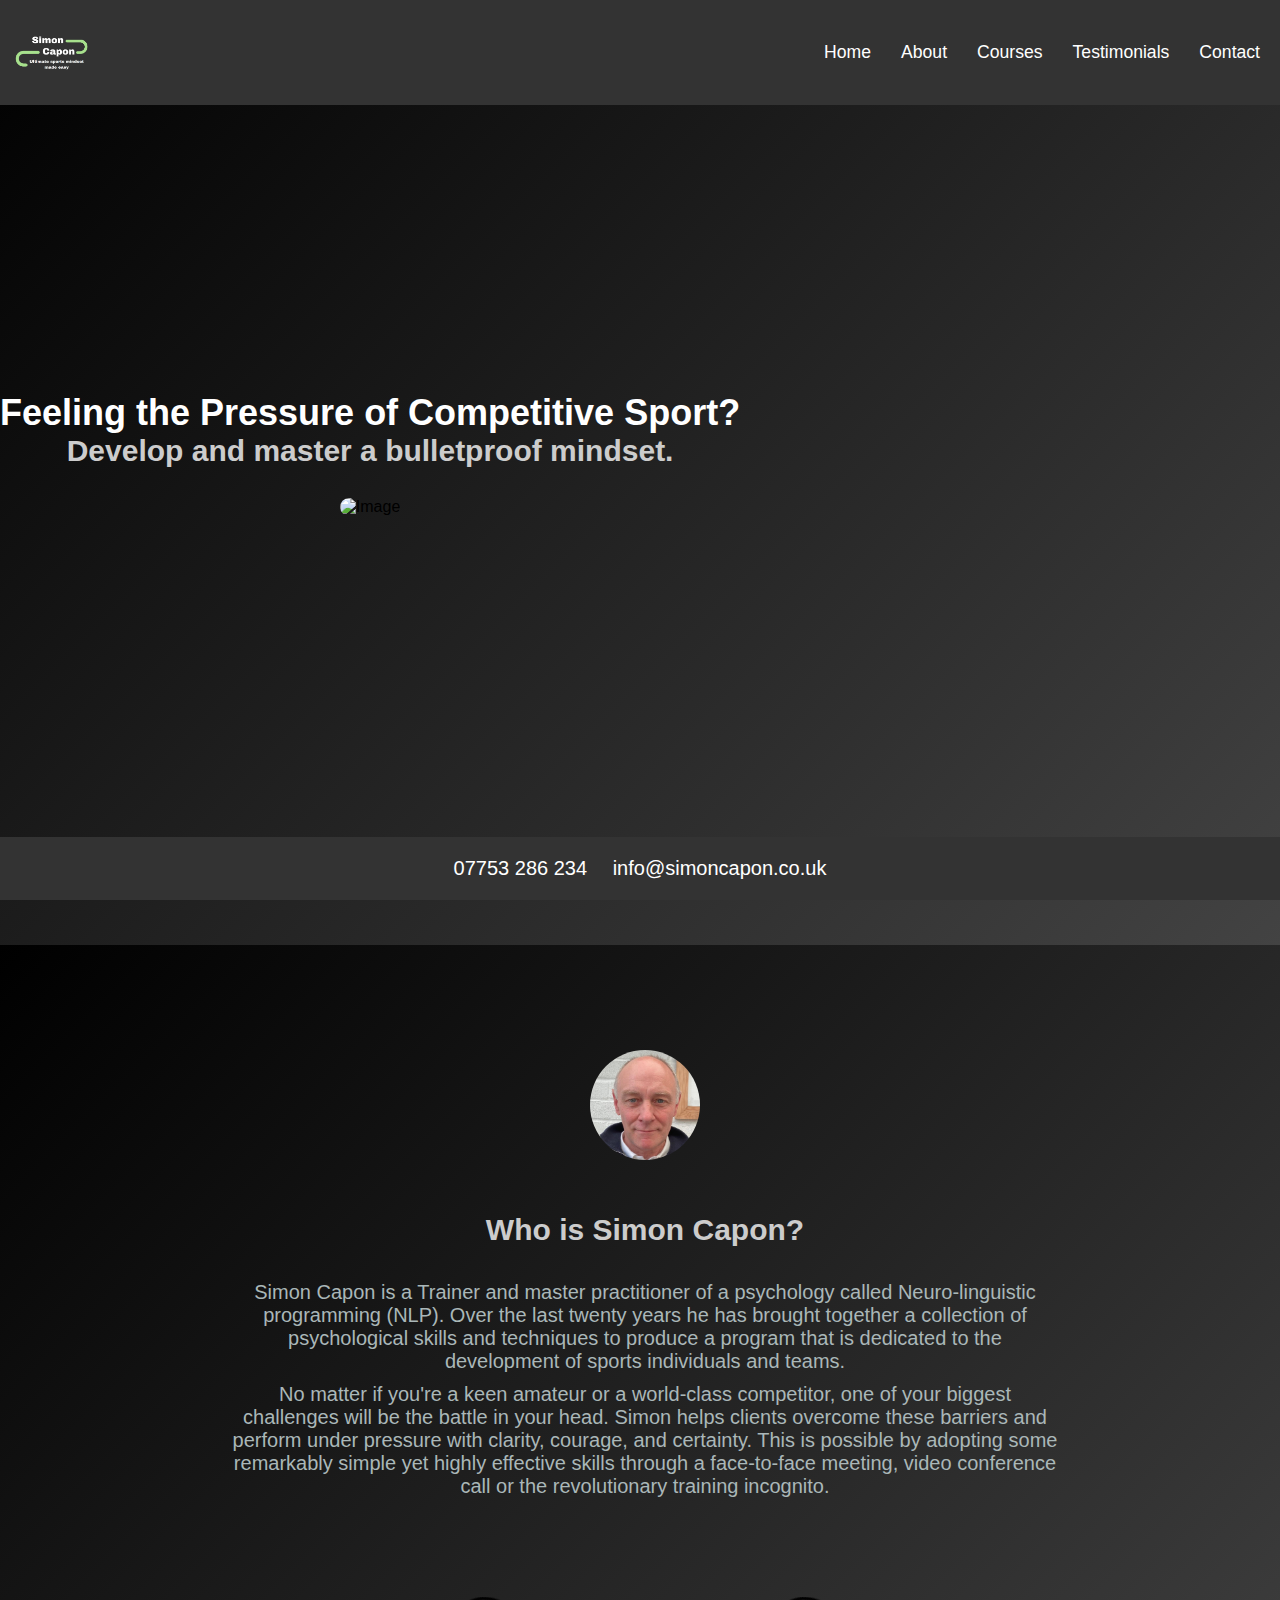
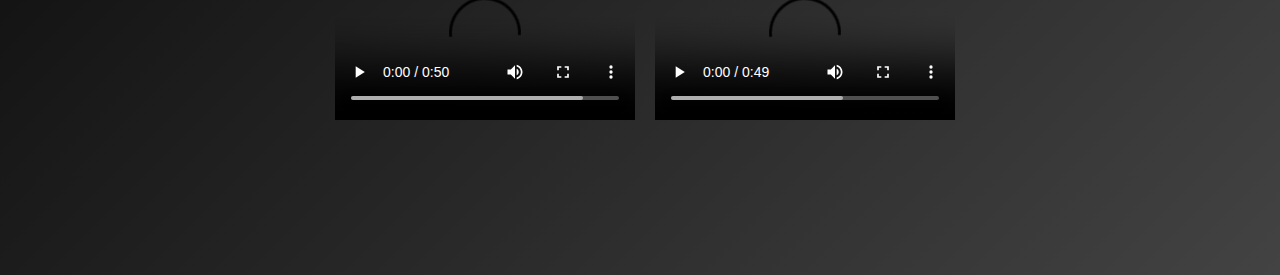
==== commit 58f88515: "Add files via upload" ====
--- a/index.html
+++ b/index.html
@@ -1,178 +1,111 @@
 <!DOCTYPE html>
 <html lang="en">
+<head>
+    <meta charset="UTF-8">
+    <meta name="viewport" content="width=device-width, initial-scale=1.0">
+    <link rel="stylesheet" href="style.css">
+    <title>Grid and Flexbox Layout</title>
 
-<head>
-   <!-- Meta tags -->
-   <title>Simon Capon | Mentality Training</title>
-   <meta charset="UTF-8">
-   <meta name="viewport" content="width=device-width, initial-scale=1.0">
-   <meta name="description" content="Simon Capon has over twenty years’
-   experience working with all levels of competitors from Amateur to World champions.">
- <meta name="keywords" content="Sports psychology, mindset training, NLP, Isle of Wight, winning, motivation,
- confidence, nerves, anxiety, stress">
- <meta name="author" content="Simon Capon">
+       <!-- Link to icons -->
+       <link rel="stylesheet" href="https://cdnjs.cloudflare.com/ajax/libs/font-awesome/6.4.2/css/all.min.css"
+       integrity="sha512-z3gLpd7yknf1YoNbCzqRKc4qyor8gaKU1qmn+CShxbuBusANI9QpRohGBreCFkKxLhei6S9CQXFEbbKuqLg0DA=="
+       crossorigin="anonymous" referrerpolicy="no-referrer" />
+       <link href='https://unpkg.com/boxicons@2.1.4/css/boxicons.min.css' rel='stylesheet'>
+</head>
+<body>
+      <!-- Main Navigation Bar -->
+      <nav class="navbar">
+        <div class="logo"><img src="images/logo.png" alt="Logo"></div>
+        
+        <!-- Primary Navigation for Large Screens -->
+        <ul class="primary-nav">
+            <li><a href="index.html">Home</a></li>
+            <li><a href="about.html">About</a></li>
+            <li><a href="courses.html">Courses</a></li>
+            <li><a href="testimonials.html">Testimonials</a></li>
+            <li><a href="contact.html">Contact</a></li>
+        </ul>
 
-   <!-- CSS Link -->
-   <link rel="stylesheet" href="style.css">
+        <div class="nav-text">
+            <span><a href="tel:07753286234"><i class="phone-icon"></i> 07753 286 234</a></span>
+            <span><a href="mailto:info@simoncapon.co.uk"><i class="email-icon"></i> info@simoncapon.co.uk</a></span>
+        </div>
+    </nav>
 
-      <!-- Link to icons -->
-    <link rel="stylesheet" href="https://cdnjs.cloudflare.com/ajax/libs/font-awesome/6.4.2/css/all.min.css"
-        integrity="sha512-z3gLpd7yknf1YoNbCzqRKc4qyor8gaKU1qmn+CShxbuBusANI9QpRohGBreCFkKxLhei6S9CQXFEbbKuqLg0DA=="
-        crossorigin="anonymous" referrerpolicy="no-referrer" />
-        <link href='https://unpkg.com/boxicons@2.1.4/css/boxicons.min.css' rel='stylesheet'>
-    </head>
+    <!--- Main Container --->
+    <div class="main-container">
+        <div class="main-content">
+         <div class="main-content-text">
+            <h1>Feeling the Pressure of Competitive Sport?</h1>
+            <h2>Develop and master a bulletproof mindset.</h2>
+        </div>
+            <img src="images/header-image.jpg" alt="Image" class="main-content-image">
+           
+        </div>
+    </div>
 
-    <body>
-        <div id="size-checker">Width: 0px, Height: 0px</div>
+    <!--- Introduction Section --->
+    <div class="introduction-section">
+      <div class="who-i-am-container">
+          <div class="intro-image-container">
+              <img src="images/person-image.jpg" alt="Your Name" class="profile-image">
+          </div>
+     
+          <div class="intro-header-container">
+            <h2>Who is Simon Capon?</h2> <!-- Moved h2 inside the container -->
+          </div>
+          <div class="intro-text-container">
+            <p>
+               Simon Capon is a Trainer and master practitioner of a psychology called Neuro-linguistic programming (NLP). Over the last twenty years he has brought together a collection of psychological skills and techniques to produce a program that is dedicated to the development of sports individuals and teams.
+           </p>
+           <p>
+               No matter if you're a keen amateur or a world-class competitor, one of your biggest challenges will be the battle in your head. Simon helps clients overcome these barriers and perform under pressure with clarity, courage, and certainty.
+               This is possible by adopting some remarkably simple yet highly effective skills through a face-to-face meeting, video conference call or the revolutionary training incognito.
+           </p>
+          </div>
+          <div class="intro-video-container">
+              <video controls poster="images/Simon-thumbnail-one.png" crossorigin="anonymous class="intro-video">
+                  <source src="videos/home-video1.mp4" type="video/mp4">
+                  Your browser does not support the video tag.
+              </video>
+              <video controls poster="images/Simon-thumbnail-two.png" crossorigin="anonymous class="intro-video">
+               <source src="videos/home-video2.mp4" type="video/mp4">
+               Your browser does not support the video tag.
+           </video>
+          </div>
+      </div>
+  </div>
 
-<div class="vertical-line"></div>
-<div class="section active" id="home">
-    <div class="container">
-        <header>
-            <div class="navbar">
-                <a href="#home"><div class="logo">
-                    <img src="images/logo.png" alt="Logo" width="100">
-                </div></a>
-                <nav class="primary-nav">
-                    <a href="#home">Home</a>
-                    <a href="what-i-do.html">About</a>
-                    <a href="courses.html">Courses</a>
-                    <a href="testimonials.html">Testimonials</a>
-                    <a href="contact.html">Contact</a>
-                </nav>
-            </div>
-            <div class="nav-container">
-                <nav class="nav">
-                    <ul class="nav__links">
-                      <li class="nav__link active">
-                        <a href="index.html"><i class='bx bx-home-alt-2'></i></a>
-                      </li>
-                      <li class="nav__link">
-                        <a href="what-i-do.html"><i class='bx bx-user'></i></a>
-                      </li>
-                      <li class="nav__link">
-                        <a href="courses.html"><i class='bx bx-book-open' ></i> </a>
-                      </li>
-                      <li class="nav__link">
-                        <a href="testimonials.html"><i class='bx bxs-star' ></i></a>
-                      </li>
-                      <li class="nav__link">
-                        <a href="contact.html"><i class='bx bx-envelope' ></i></a>
-                      </li>
-                    </ul>
-                    <div class="nav__light"></div>
-                  </nav>
-                </div>
-
-</header>
-
-<div class="landing">
-<div class="text-container">
-    <h1>Feeling The Pressure of Competitive Sport?</h1>
-    <h2>Develop and master a bulletproof mindset.</h2>
-</div>
-<img src="images/header-image.jpg" alt="Landing Image">
-</div>
-</div>
-</div>
-
-<div class="section" id="about">
-<div class="about-me-section">
-<div class="about-container">
-<div class="about-me-content">
-    <img src="images/person-image.jpg" alt="Simon Capon" class="profile-image">
-    <div class="about-me-text">
-        <h2>WHO IS SIMON CAPON?</h2>
-        <p>Simon Capon is a Trainer and master practitioner of a psychology called Neuro-linguistic programming (NLP). Over the last twenty years he has brought together a collection of psychological skills and techniques to produce a program that is dedicated to the development of sports individuals and teams.</p>
-        <p>No matter if you’re a keen amateur or a world-class competitor in the making one of your biggest challenge you will face is the battle in your head. Often, we are told by supposed experts that only a selected few have the ability to remain focused whilst under extreme pressure. The reality is that everyone is in possession of everything required to perform under extreme pressure with clarity, courage, and certainty. This is possible by adopting some remarkably simple yet highly effective skills through a face-to-face meeting, video conference call or the revolutionary training incognito.</p>
-    </div>
-</div>
-<div class="video-container">
-    <video src="videos/home-video1.mp4" controls></video>
-    <video src="videos/home-video2.mp4" controls></video>
-</div>
-</div>
-</div>
-
-<!-- Add other sections as needed -->
-
-<footer>
-<div class="footer-links">
-<a class="phone-link" href="https://wa.me/+447753286234">
-<i class="fa fa-phone" aria-hidden="true"></i>
-07753 286 234
-</a>
-<a class="email-link" href="mailto:info@simoncapon.co.uk">
-<i class="fa fa-envelope" aria-hidden="true"></i>
-info@simoncapon.co.uk
-</a>
-</div>
-</footer>
-
- <!-- Tab Navigation -->
- <div class="tab-container">
-    <div class="tabs">
-        <input type="radio" id="radio-1" name="tabs" checked />
-        <label class="tab" for="radio-1">Upcoming<span class="notification">2</span></label>
-        <input type="radio" id="radio-2" name="tabs" />
-        <label class="tab" for="radio-2">Development</label>
-        <input type="radio" id="radio-3" name="tabs" />
-        <label class="tab" for="radio-3">Completed</label>
-        <span class="glider"></span>
-    </div>
-</div>
-</div>
-    <script src="script.js"></script>
-
+   <!-- Mobile Navigation -->
+   <div class="nav-container">
+      <nav class="nav">
+          <ul class="nav__links">
+              <li class="nav__link active">
+                  <a href="index.html"><i class='bx bx-home-alt-2'></i></a>
+              </li>
+              <li class="nav__link">
+                  <a href="about.html"><i class='bx bx-user'></i></a>
+              </li>
+              <li class="nav__link">
+                  <a href="courses.html"><i class='bx bx-book-open'></i></a>
+              </li>
+              <li class="nav__link">
+                  <a href="testimonials.html"><i class='bx bxs-star'></i></a>
+              </li>
+              <li class="nav__link">
+                  <a href="contact.html"><i class='bx bx-envelope'></i></a>
+              </li>
+          </ul>
+          <div class="nav__light"></div>
+      </nav>
+  </div>
+    
+    <footer class="footer">
+        <div class="contact-info">
+            <a href="tel:07753286234"><i class="phone-icon"></i> 07753 286 234</a>
+            <a href="mailto:info@simoncapon.co.uk"><i class="email-icon"></i> info@simoncapon.co.uk</a>
+        </div>
+    </footer>
 </body>
-</html>
-<script>
-
-
-   window.addEventListener('load', () => {
-            const sections = document.querySelectorAll('section');
-            const observer = new IntersectionObserver((entries) => {
-                entries.forEach(entry => {
-                    if (entry.isIntersecting) {
-                        entry.target.classList.add('fade-in');
-                        entry.target.classList.remove('fade-out');
-                    } else {
-                        entry.target.classList.remove('fade-in');
-                        entry.target.classList.add('fade-out');
-                    }
-                });
-            }, { threshold: 0.1 });
-
-            sections.forEach(section => {
-                observer.observe(section);
-            });
-
-            // Touch handling for swiping
-            let isTouching = false;
-            let startY = 0;
-
-            window.addEventListener('touchstart', (event) => {
-                isTouching = true;
-                startY = event.touches[0].clientY;
-            });
-
-            window.addEventListener('touchend', () => {
-                isTouching = false;
-            });
-
-            window.addEventListener('touchmove', (event) => {
-                if (!isTouching) return;
-                const currentY = event.touches[0].clientY;
-                const swipeDistance = currentY - startY;
-
-                if (swipeDistance > 50) {
-                    console.log('Swiped down');
-                } else if (swipeDistance < -50) {
-                    console.log('Swiped up');
-                }
-            });
-        });
-
-
-   
-       </script>
+<script src="scripts/tab-navigation.js"></script>
+</html>--- a/style.css
+++ b/style.css
@@ -1,1160 +1,740 @@
-@import url("https://fonts.googleapis.com/css2?family=Big+Shoulders+Display:wght@100;200;300;400;500&family=Poppins:wght@300;400;500;600;700;800&display=swap");
+/* Root Variables */
 :root {
-  font-size: 16px;
-  font-family: "Poppins";
-
-  /* ------------ VARIABLES ------------ */
-
-    --tab-color: #191919;
-    --white-color: #fff;
-    --home-icon-color: #00f7ff;
-    --heart-icon-color: #ff0000;
-    --plus-icon-color: #adff2f;
-    --user-icon-color: #ee82ee;
-    --bell-icon-color: #ffff00;
-}
-
-*,
-::after,
-::before {
+  /* Padding Variables */
+  --padding-xs: 0.625rem;    /* 10px */
+  --padding-sm: 1.25rem;     /* 20px */
+  --padding-md: 2.5rem;      /* 40px */
+  --padding-lg: 3.75rem;     /* 60px */
+  --padding-xl: 6.25rem;     /* 100px */
+  --padding-xxl: 7.5rem;     /* 120px */
+
+  /* Margin Variables */
+  --margin-xs: 0.625rem;     /* 10px */
+  --margin-sm: 1.25rem;      /* 20px */
+  --margin-md: 1.875rem;     /* 30px */
+  --margin-lg: 2.5rem;       /* 40px */
+  --margin-xl: 3.125rem;     /* 50px */
+  --margin-xxl: 3.75rem;     /* 60px */
+  --margin-xxxl: 5rem;       /* 80px */
+  --margin-xxxl-lg: 6.25rem;  /* 100px */
+
+  /* Base Font Size */
+  --font-size-base: 1rem;    /* 16px */
+
+  /* Font Size Variables */
+  --font-size-xs: 0.75rem;   /* 12px */
+  --font-size-sm: 0.875rem;  /* 14px */
+  --font-size-md: 1rem;      /* 16px */
+  --font-size-lg: 1.25rem;   /* 20px */
+  --font-size-xl: 1.5rem;    /* 24px */
+  --font-size-xxl: 1.75rem;  /* 28px */
+  --font-size-xxxl: 2rem;    /* 32px */
+  --font-size-4xl: 2.5rem;   /* 40px */
+  --font-size-5xl: 3rem;     /* 48px */
+  --font-size-6xl: 3.5rem;   /* 56px */
+  --font-size-7xl: 4rem;     /* 64px */
+  --font-size-8xl: 4.5rem;   /* 72px */
+
+  /* Colors */
+  --tab-color: #191919;
+  --white-color: #fff;
+  --home-icon-color: #00f7ff;
+  --heart-icon-color: #ff0000;
+  --plus-icon-color: #adff2f;
+  --user-icon-color: #ee82ee;
+  --bell-icon-color: #ffff00;
+  --text-color: #aab7b8;
+  --header-color: #ccc;
+
+  /* Background Colors */
+  --section-background-gradient: linear-gradient(135deg, #000000, #434343);
+  --container-background-color: linear-gradient(135deg, #1f282e, #303744);
+  --footer-bg-color: #333;
+}
+
+* {
+  margin:0;
+  padding:0;
   box-sizing: border-box;
+  list-style-type: none;
+}
+
+
+
+body {
+  display: grid;
+  grid-template-rows: auto 1fr; /* Nav takes auto height, main container takes the rest */
+  background: var(--section-background-gradient);
+  font-family: Arial, sans-serif;
+}
+
+h1 {
+  font-size:var(--font-size-xl);
+}
+
+h2 {
+  font-size: var(--font-size-lg);
+}
+
+p {
+  font-size: var(--font-size-md);
+}
+
+.navbar {
+  position:fixed;
+  top:0;
+  left:0;
+  right:0;
+  display: flex;
+  justify-content: space-between;
+  align-items: center; /* Keeps items vertically centered */
+  background-color: var(--footer-bg-color);
+  color: var(--white-color);
+  z-index:999;
+}
+
+
+
+.logo img {
+  height: 6.3rem; /* Set a specific height for the logo */
+  width: auto; /* Maintain aspect ratio */
+  padding-top:10px;
+}
+
+.nav-text {
+  display: flex;
+  flex-direction: column; /* Stack text lines */
+  padding-right: var(--padding-xs); /* Keep this for spacing */
+}
+
+.nav-text span a {
+  text-decoration: none;
+  color:var(--white-color);
+  font-size:var(--font-size-sm);
+}
+
+.main-container {
+  display: flex;
+  justify-content: flex-start;
+  align-items: center;
+height:calc(100vh + 45px);
+  background: var(--section-background-gradient);
+  padding:20px 0 58px 0;
+  margin:0;
+}
+
+.main-content {
+  display: flex; /* Flexbox for horizontal alignment */
+  flex-direction: column;
+  align-items: center; /* Center items vertically */
+  text-align: center; 
+}
+
+.main-content-image {
+  max-width: 90%; /* Responsive image */
+  height: auto;
+  border-radius: 0.625rem;
+}
+
+.main-content-text {
+  margin-bottom:var(--margin-xs);
+}
+
+.main-content-text h1, 
+.main-content-text h2 {
   margin: 0;
-  padding: 0;
-  list-style-type:none;
-}
-
-html, body {
-    height: 100%;
-    font-family: Arial, sans-serif;
-    overflow-x: hidden;
-    scroll-behavior: smooth;
-}
-
-html {
-    scroll-snap-type: y mandatory;
-}
-
-body {
-  background-color: var(--color-4);
-
-  overflow:hidden;
-  scrollbar-width: none;
-}
-
-/* For WebKit browsers (Chrome, Safari, etc.) */
-body::-webkit-scrollbar {
-    display: none;
-  }
-
-#size-checker {
-    position: fixed;
-    top: 10px; /* Distance from the top of the screen */
-    left: 50%; /* Centers horizontally */
-    transform: translateX(-50%); /* Adjusts to be truly centered */
-    background-color: #333;
-    color: #fff;
-    padding: 10px 20px;
-    border-radius: 5px;
-    z-index: 9999; /* Ensures it stays on top */
-    font-family: Arial, sans-serif;
-    font-size: 14px;
-}
-
-
-/* Section Styling */
-.section {
-    min-height: 100vh;
-    scroll-snap-align: start;
+}
+
+.main-content-text h1 {
+  color: var(--white-color);
+}
+
+.main-content-text h2 {
+  color: var(--header-color);
+}
+
+@media (min-width:768px) {
+  .main-content-text {
+    margin-bottom:var(--margin-md);
+  }
+  .main-content-image {
+    max-width:70%;
+  }
+}
+
+
+/*Introduction Section*/
+
+.introduction-section {
+  display:flex;
+  justify-content: flex-start;
+  align-items:Center;
+  background: var(--section-background-gradient);
+  padding:20px 0 58px 0;
+  height: calc(100vh + 30px);
+}
+
+.who-i-am-container {
+  display: grid;
+  grid-template-rows: auto auto auto auto; /* Four equal columns */
+  row-gap: 0.9375rem; /* Gap between columns */
+  max-width: 75rem; /* Max width for the container */
+  height: 100%;
+}
+
+.intro-image-container {
+  display: flex;
+  justify-content: center; /* Center image */
+  padding-top: var(--padding-xs);
+}
+
+.profile-image {
+  width: 4.6875rem; /* Adjust width */
+  height: 4.6875rem; /* Maintain aspect ratio for circular image */
+  border-radius: 50%; /* Circular image */
+  object-fit: cover; /* Cover the container */
+}
+
+.intro-header-container {
+  display: flex;
+  justify-content: center; /* Center header */
+  align-items: center; /* Center vertically */
+  color:var(--header-color);
+}
+
+
+.intro-text-container {
+  color:var(--text-color);
+  padding: 0 var(--padding-xs); /* Padding around text */
+  text-align: center;
+}
+
+.intro-text-container p:first-of-type {
+  margin-bottom:var(--margin-xs);
+}
+
+.intro-video-container {
+  display:flex;
+  flex-direction:row;
+  flex-wrap:wrap;
+  justify-content: center;
+  align-items: center;
+  margin:0 auto;
+  padding-bottom:20px;
+}
+
+.intro-video {
+  width: 100%;
+margin-right: 10px;
+    max-width:40%;
+  border-radius: 0.625rem; /* Optional: add border radius to videos */
+  justify-self:center;
+  box-sizing: border-box;
+}
+
+.intro-video:last-of-type {
+  margin-right:0;
+}
+
+
+/*Mobile Navigation*/
+
+.primary-nav,
+.footer {
+  display:none;
+}
+
+.nav-container {
+  position: fixed;
+  display:block;
+  left:0;
+  bottom: 0;
+  width: 100%;
+  z-index: 1000; /* Adjust as necessary to stay on top */
+}
+  /* Container for the tabs */
+  .nav {
+      background-color: var(--tab-color);
+      width: 100%;
+      height: 3em;
+      border-radius: 1em;
+      padding: 0 2em;
+      box-shadow: 0 1em 1em rgba(0, 0, 0, .2);  
+      display: flex;
+      align-items: center;
+      position: relative;
+      overflow: hidden;
+    }
+    
+    .nav__links {
+      width: 100%;
+      display: flex;
+      justify-content: space-between;
+    }
+
+    
+    .nav__link a {
+      color: var(--white-color);
+      font-size: 1.5rem;
+      opacity: 0.5;
+      transition: opacity 0.3s ease;
+
+    }
+    
+    .nav__link a:hover {
+      opacity: 1;
+    }
+    
+    .nav__light {
+      position: absolute;
+      top: 0;
+      left: 1.3em;
+      background-color: var(--white-color);
+      width: 3em;
+      height: .4em;
+      border-radius: 2px;
+    
+      display: flex;
+      justify-content: center;
+    
+      transition: .3s ease;
+    }
+    
+    .nav__light::before {
+      content: '';
+      width: 5em;
+      height: 7em;
+      position: absolute;
+      top: .4em;
+      background: linear-gradient(to bottom, rgba(255, 255, 255, .3) -50%, rgba(255, 255, 255, 0) 90%);
+      clip-path: polygon(30% 0, 70% 0, 100% 100%, 0% 100%);
+    }
+    
+    .nav__link.active a {
+      opacity: 1;
+    }
+    
+    .nav__link.active a .bx-home-alt-2 {
+      color: var(--home-icon-color);
+      text-shadow: 0 0 15px var(--home-icon-color),
+        0 0 30px var(--home-icon-color),
+        0 0 45px var(--home-icon-color),
+        0 0 60px var(--home-icon-color);
+    }
+    
+    .nav__link:nth-child(1).active ~ .nav__light {
+      background-color: var(--home-icon-color);
+    }
+    
+    /* Similar CSS code continues for other icons like heart, plus, user, bell */
+    .nav__link.active a .bx-user {
+      color: var(--heart-icon-color);
+      text-shadow: 0 0 15px var(--heart-icon-color),
+        0 0 30px var(--heart-icon-color),
+        0 0 45px var(--heart-icon-color),
+        0 0 60px var(--heart-icon-color);
+    }
+    
+    .nav__link:nth-child(2).active ~ .nav__light {
+      background-color: var(--heart-icon-color);
+    }
+    
+    .nav__link.active a .bx-book-open {
+      color: var(--plus-icon-color);
+      text-shadow: 0 0 15px var(--plus-icon-color),
+        0 0 30px var(--plus-icon-color),
+        0 0 45px var(--plus-icon-color),
+        0 0 60px var(--plus-icon-color);
+    }
+    
+    .nav__link:nth-child(3).active ~ .nav__light {
+      background-color: var(--plus-icon-color);
+    }
+    
+    .nav__link.active a .bxs-star {
+      color: var(--user-icon-color);
+      text-shadow: 0 0 15px var(--user-icon-color),
+        0 0 30px var(--user-icon-color),
+        0 0 45px var(--user-icon-color),
+        0 0 60px var(--user-icon-color);
+    }
+    
+    .nav__link:nth-child(4).active ~ .nav__light {
+      background-color: var(--user-icon-color);
+    }
+    
+    .nav__link.active a .bx-envelope {
+      color: var(--bell-icon-color);
+      text-shadow: 0 0 15px var(--bell-icon-color),
+        0 0 30px var(--bell-icon-color),
+        0 0 45px var(--bell-icon-color),
+        0 0 60px var(--bell-icon-color);
+    }
+    
+    .nav__link:nth-child(5).active ~ .nav__light {
+      background-color: var(--bell-icon-color);
+    }
+
+    @media (min-width: 768px) {
+
+.introduction-section {
+  align-items:center;
+  padding: 0 0 50px 0;
+}
+
+        .who-i-am-container{
+          max-width:70%;
+          max-height:85%;
+          margin:0 auto;
+          grid-template-columns: 1fr; /* Change to a single column */
+          grid-template-rows: auto auto auto auto; /* Adjust as needed */
+          margin: 0 auto; /* Center the grid container */
+        padding:0 20px 0 30px;
+          border-radius:15px;
+      }
+
+      .intro-image-container {
+        padding:20px 0 0 0;
+        align-items:center;
+      }
+
+      .profile-image {
+        width:100px;
+        height:100px;
+      }
+
+    
+      .intro-text-container,
+      .intro-video-container {
+        grid-column: span 1;
+      }
+
+  
+
+      .intro-video-container{
+justify-content: center;
+flex-direction: row;
+flex-wrap:nowrap;
+gap:20px;
+margin-bottom:0;
+      }
+
+      .intro-video {
+        min-width:45%;
+        max-width:60%;
+      }
+
+      .intro-video:first-of-type {
+        margin-bottom:0;
+      }
+      
+      .footer {
+        display:block;
+        background-color: #333;
+        color: white;
+        text-align: center;
+        padding: 20px;
+        position: fixed;
+        bottom: 0;
+        width: 100%;
+        font-size:1.125rem;
+        z-index:999;
+    }
+    
+    .footer .contact-info a {
+        color: white;
+        text-decoration: none;
+        margin: 0 10px;
+    }
+    .primary-nav {
+      display: flex;
+      gap: 10px;
+      list-style-type: none;
+      margin-right:10px;
+  }
+
+  .primary-nav li a {
+      text-decoration: none;
+      color: var(--white-color);/* Customize as needed */
+      font-size: 1.1em;
+      padding: 10px;
+  }
+
+  /* Hide Mobile Navigation on Larger Screens */
+  .nav-container {
+      display: none;
+  }
+
+  .nav-text {
+    display:none;
+  }
+  }
+
+  @media (min-width:1024px) {
+    .main-content-image {
+      max-width:50%;
+    }
+
+
+    .intro-image-container,
+    .intro-header-container {
+      justify-content: center; /* Center horizontally */
+    }
+
+    .profile-image {
+      width:110px;
+      height:110px;
+    }
+  
+    .intro-text-container,
+    .intro-video-container {
+      grid-column: span 1; /* Ensure these elements span the full width */
+    }
+  
+    .intro-video-container {
+      flex-direction: row; /* Maintain row layout */
+      justify-content: center; /* Center the videos */
+      margin-bottom: 0; /* Adjust if needed */
+    }
+  
+    .intro-video {
+      min-width: 30%; /* Ensure the video maintains a reasonable size */
+      max-width: 40%; /* Adjust max width as needed */
+    }
+    .footer {
+      font-size:20px;
+    }
+  }
+
+  @media (min-width: 1920px) {
+    .main-content {
+      flex-direction: row;
+      justify-content:center;
+      column-gap:80px;
+    }
+
+    .main-content-text {
+      text-align:left;
+    }
+    .main-content-image{
+      max-width:30%;
+    }
+    .profile-image {
+      width:125px;
+      height:125px;
+    }
+    .footer {
+      font-size:22px;
+    }
+  }
+
+  @media (min-width:2560px) {
+    .main-content-image {
+      max-width:25%;
+    }
+    .who-i-am-container {
+      max-width:50%;
+    }
+    .profile-image {
+      width:150px;
+      height:150px;
+    }
+
+    .intro-text-container {
+    width: 80%;
+    margin:0 auto;
+    padding-bottom:20px;
+    }
+    .footer {
+      font-size:24px;
+    }
+  }
+
+ 
+
+
+    /*ABOUT PAGE*/
+  
+    .about-container {
+      display: flex;
+      flex-direction: column; /* Stacks children vertically */
+      align-items: center; /* Centers children horizontally */
+      justify-content: flex-start; /* Aligns children at the top */
+      background: var(--section-background-gradient); /* Your gradient background */
+      padding-top: 100px; /* Space for fixed navbar */
+      min-height: calc(100vh - 45px); /* Adjust height considering navbar */
+      overflow-y: auto; /* Allow scrolling if content exceeds height */
+  }
+  
+  .about-content {
+      display: grid;
+      grid-template-rows: auto 1fr; /* Heading row and text row */
+      width: 100%; /* Adjust as necessary */
+      min-height:100vh;
+      max-width: 50rem; /* Set a max width for the container */
+      padding: var(--padding-xs) var(--padding-xs) var(--padding-lg) var(--padding-xs);
+      background: var(--container-background-color); /* Container background */
+      border-radius: 0.625rem; /* Optional: for rounded corners */
+  }
+  
+  .about-heading-container {
+      margin-bottom: var(--margin-sm); /* Spacing between heading and text */
+      text-align: center; /* Center the heading */
+      color: var(--header-color);
+  }
+  
+  
+  .about-text-container {
+      color: var(--text-color); /* Your text color variable */
+      text-align: center; /* Center the text */
+      overflow-y: auto; /* Optional: for scrolling text if too long */
+  }
+
+  .about-text-container p {
+    margin-bottom:0.9375rem;
+  }
+
+  .about-text-container p:last-of-type {
+    margin-bottom:0.3125rem;
+  }
+
+  @media (min-width: 768px) {
+    .about-container {
+      justify-content:center;
+    }
+    .about-content {
+      padding: var(--padding-xs) var(--padding-sm);
+      width:90%;
+    }
+  }
+
+  @media (min-width: 1024px) {
+    .about-content{
+      width:100%;
+      max-width:56rem;
+      min-height:auto;
+  }
+}
+
+@media (min-width:1920px) {
+  .about-content {
+    max-width:65rem;
+    padding: var(--padding-sm) var(--padding-md);
+  }
+}
+
+@media (min-width:2560px) {
+  .about-content {
+    max-width: 75rem;
+    padding: var(--padding-md) var(--padding-lg);
+  }
+}
+ 
+
+  /*Courses Page*/
+
+  .pricing-section {
     display: flex;
     flex-direction: column;
-    background: linear-gradient(135deg, #000000, #434343);
-}
-
-/* Container Styling */
-.container {
-    display: grid;
-    grid-template-columns: 1fr auto;
-    grid-template-rows: auto 1fr;
-    height: 100vh;
-    background: linear-gradient(135deg, #000000, #434343);
-    color: white;
-    padding: 40px; /* Default padding */
-}
-
-header {
-background:transparent;
-}
-
-.logo {
-    position: fixed;
-    top: -70px;
-    left: -30px;
-    z-index: 100;
-}
-
-.logo img {
-    width: 500px;
-}
-
-.navbar {
-    position: fixed;
-    top: 30px;
-    right: 0;
-    padding: 20px;
-    display: flex;
-    justify-content: flex-end;
-    align-items: center;
-    opacity: 0;
-    z-index: 100;
-    animation: fadeInOnly 1s ease-in forwards; /* Quicker fade-in */
-}
-
-/* Hide the tab navigation by default */
-.nav {
-    display: none;
-}
-
-.navbar a {
-    color: white;
-    margin-left: 20px;
-    text-decoration: none;
-    font-weight: bold;
-    font-size: 20px;
-}
-
-/* Landing Section */
-.landing {
-    grid-column: 1 / 3;
-    grid-row: 2 / 3;
-    display: flex;
-    justify-content: center;
-    align-items: center;
-    padding: 20px;
-    gap: 60px;
-    opacity: 0;
-    animation: slideInFadeIn 1.5s ease-in forwards; /* Slide and fade-in */
-}
-
-.landing img {
-    max-width: 700px;
-    height: auto;
-    border-radius: 10px;
-}
-
-/* Text and Headings */
-h1, h2 {
-    margin: 0;
-}
-
-.text-container h1 {
-    font-size: 3.5rem;
-}
-
-h2 {
-    font-size: 2rem;
-    color: #cccccc;
-}
-
-.text-container {
-    display: flex;
-    flex-direction: column;
-    text-align: left;
-    opacity: 0;
-    animation: slideInFadeInText 1.5s ease-in forwards;
-    animation-delay: 0.5s;
-}
-
-.invisible {
-    visibility: hidden;
-}
-
-/* Animations */
-@keyframes fadeInOnly {
-    from { opacity: 0; }
-    to { opacity: 1; }
-}
-
-@keyframes slideInFadeIn {
-    from {
-        opacity: 0;
-        transform: translateX(50px);
-    }
-    to {
-        opacity: 1;
-        transform: translateX(0);
-    }
-}
-
-@keyframes slideInFadeInText {
-    from {
-        opacity: 0;
-        transform: translateX(30px);
-    }
-    to {
-        opacity: 1;
-        transform: translateX(0);
-    }
-}
-
-@keyframes fadeOut {
-    from { opacity: 1; }
-    to { opacity: 0; }
-}
-
-@keyframes slideOutFadeOutText {
-    from {
-        opacity: 1;
-        transform: translateX(0);
-    }
-    to {
-        opacity: 0;
-        transform: translateX(30px);
-    }
-}
-
-.fade-in {
-    animation: slideInFadeIn 1s ease forwards;
-}
-
-.fade-out {
-    animation: fadeOut 1s ease forwards;
-    opacity: 0; /* Ensure it ends fully faded out */
-}
-
-.slide-fade-out {
-    animation: slideOutFadeOutText 2s ease forwards;
-}
-
-.slide-fade-in {
-    animation: slideInFadeInText 2s ease forwards;
-}
-
-/* About Me Section */
-
-#about {
-    height:100vh;
-    overflow-y:auto;
-    scroll-snap-align: start;
-}
-.about-me-section {
- height:100vh;
-    color: #aab7b8;
-    padding: 40px;
-    display: flex;
-    justify-content: center;
-    align-items: center;
-}
-
-.about-container {
-    background: linear-gradient(135deg, #1f282e, #303744);
-    text-align: center;
-    box-shadow: 0 0 10px rgba(0, 0, 0, 0.2);
-    padding: 40px 20px;
-    max-width: none;
-    width: auto;
-    height: auto;
-    display: flex;
-    flex-direction: column;
-    align-items: center;
-    border-radius: 20px;
-}
-
-.about-me-content {
-    display: flex;
-    flex-direction: row;
-    align-items: flex-start;
-    justify-content: center;
-    gap: 20px;
-}
-
-.profile-image {
-    border-radius: 50%;
-    width: 150px;
-    height: 150px;
-    object-fit: cover;
-}
-
-.about-me-text {
-    max-width: 800px;
-    text-align: left;
-    margin-top: 20px;
-    margin-bottom: 20px;
-}
-
-.about-me-text h2 {
-    font-size: 2rem;
-    margin-bottom: 20px;
-}
-
-.about-me-text p {
-    font-size: 1.25rem;
-    line-height: 1.6;
-    margin-bottom: 20px;
-}
-
-.video-container {
-    display: flex;
-    gap: 20px;
-    justify-content: center;
-}
-
-.video-container video {
-    width: 500px;
-    height: 400px;
-    border-radius: 30px;
-}
-
-/* Media Queries for Home Page */
-
-/* Full HD (1920p) */
-@media (min-width: 1920px) and (max-width: 2000px) {
-    .landing {
-        padding: 40px;
-        gap: 80px; /* Increased gap */
-    }
-    .landing img {
-        max-width: 800px; /* Larger image size */
-    }
-    .text-container h1 {
-        font-size: 4rem;
-    }
-    .text-container h2 {
-        font-size: 2.5rem;
-    }
-
-    .profile-image {
-    width: 120px;
-    height:120px;
-    }
-    .video-container video {
-    width:400px;
-    height:300px;
-    }
-}
-
-/* QHD (1440p) */
-@media (min-width: 1440px) and (max-width: 1919px) {
-
-    .logo img {
-        width:400px;
-    }
-    .landing {
-        padding: 30px;
-        gap: 60px; /* Adjusted gap */
-    }
-    .landing img {
-        max-width: 700px;
-    }
-    .text-container h1 {
-        font-size: 3.5rem;
-    }
-    .text-container h2 {
-        font-size: 2.25rem;
-    }
-    .about-me-section {
-        padding: 50px;
-    }
-    .about-container {
-        margin-top:20px;
-        padding: 20px 25px;
-    }
-    .about-me-content {
-        gap: 25px;
-    }
-    .profile-image {
-        width: 100px;
-        height: 100px;
-    }
-    .about-me-text h2 {
-        font-size: 1.5rem;
-    }
-    .about-me-text p {
-        font-size: 1rem;
-    }
-    .video-container video {
-        width: 350px;
-        height: 250px;
-    }
-}
-
-@media (max-width:1439px) {
-    header {
-        position:fixed;
-        top:0px;
-        left:0;
-        z-index:100;
-        background: linear-gradient(135deg, #020202, #2c2b2b);
-        width:100%;
-    }
-.what-i-do-body,
-    .courses-body,
-    .testimonial-body,
-    .contact-body {
-        overflow-y:auto;
-    }
-}
-
-/* HD (1024p) */
-@media (min-width: 1024px) and (max-width: 1439px) {
-
-    .logo {
-        top:-30px;
-        left:-20px;
-    }
-
-    .logo img {
-        width:200px;
-    }
-header {
-    height:80px;
-}
-
-.navbar {
-    right:20px;
-    top:10px;
-}
-
-    .navbar a {
-        font-size:18px;
-        margin-left:15px;
-    }
-    .landing {
-        padding: 20px;
-        gap: 40px; /* Adjusted gap */
-    }
-    .landing img {
-        max-width: 450px;
-    }
-  
-    .about-me-section {
-    height:auto;
-    }
-    .about-container {
-      padding:20px 10px;
-      margin-top:55px;
-
-    } 
-
-    .about-me-text {
-        margin:10px 0;
-    }
-    .profile-image {
-        width:100px;
-        height:100px;
-    }
-    .about-me-text h2 {
-     font-size:1.5em;
-     margin-bottom:10px;
-    }
-    .video-container video {
-    height:250px;
-    width:250px;
-    }
-}
-
-
-@media (max-width: 1023px) {
-    .landing {
-        flex-direction:column;
-        align-items:center;
-    }
-
-    .text-container h1,
-    .text-container h2 {
-        text-align:center;
-    }
-}
-
-/* HD Ready (720p) */
-@media (min-width: 720px) and (max-width: 1023px) {
-
-    
-.logo {
-    top:-20px;
-    left:-10px;
-}
-
-.logo img {
-    width:150px;
-}
-
-header {
-    height:70px;
-}
-
-.navbar {
-    top:6px;
-    right:20px;
-}
-
-.navbar a {
-    margin-left:10px;
-    font-size:18px;
-}
-
-    .landing {
-        padding: 15px;
-        gap: 20px; /* Adjusted gap */
-
-    }
-    .landing img {
-        max-width: 100%; /* Ensure image scales with content width */
-        height: auto;
-    }
-    .text-container {
-        text-align: center; /* Center text for better alignment */
-        margin: 50px 0;
-    }
-    .text-container h1 {
-        font-size: 2rem;
-    }
-    .text-container h2 {
-        font-size: 1.3rem;
-    }
-    .about-me-section {
-        height:auto;
-        }
-        .about-container {
-          padding:20px 10px;
-          margin-top:55px;
-    
-        } 
-    
-        .about-me-text {
-            margin:10px 0;
-        }
-        .profile-image {
-            width:75px;
-            height:75px;
-        }
-        .about-me-text h2 {
-         font-size:1.3em;
-         margin-bottom:10px;
-        }
-
-        .about-me-text p {
-            font-size:1.1em;
-            margin-bottom:10px;
-        }
-        .video-container video {
-        height:225px;
-        width:225px;
-        }
-}
-
-@media (max-width: 719px) {
-    .primary-nav {
-        display:none;
-    }
-
-    .nav-container {
-        position: fixed;
-        left:0;
-        bottom: 0;
-        width: 100%;
-        z-index: 1000; /* Adjust as necessary to stay on top */
-    }
-        /* Container for the tabs */
-        .nav {
-            background-color: var(--tab-color);
-            width: 100%;
-            height: 6em;
-            border-radius: 1em;
-            padding: 0 2em;
-            box-shadow: 0 1em 1em rgba(0, 0, 0, .2);
-          
-            display: flex;
-            align-items: center;
-          
-            position: relative;
-            overflow: hidden;
-          }
-          
-          .nav__links {
-            width: 100%;
-            display: flex;
-            justify-content: space-between;
-          }
-
-          
-          .nav__link a {
-            color: var(--white-color);
-            font-size: 2rem;
-            opacity: 0.5;
-            transition: opacity 0.3s ease;
-
-          }
-          
-          .nav__link a:hover {
-            opacity: 1;
-          }
-          
-          .nav__light {
-            position: absolute;
-            top: 0;
-            left: 1.3em;
-            background-color: var(--white-color);
-            width: 3em;
-            height: .4em;
-            border-radius: 2px;
-          
-            display: flex;
-            justify-content: center;
-          
-            transition: .3s ease;
-          }
-          
-          .nav__light::before {
-            content: '';
-            width: 5em;
-            height: 7em;
-            position: absolute;
-            top: .4em;
-            background: linear-gradient(to bottom, rgba(255, 255, 255, .3) -50%, rgba(255, 255, 255, 0) 90%);
-            clip-path: polygon(30% 0, 70% 0, 100% 100%, 0% 100%);
-          }
-          
-          .nav__link.active a {
-            opacity: 1;
-          }
-          
-          .nav__link.active a .bx-home-alt-2 {
-            color: var(--home-icon-color);
-            text-shadow: 0 0 15px var(--home-icon-color),
-              0 0 30px var(--home-icon-color),
-              0 0 45px var(--home-icon-color),
-              0 0 60px var(--home-icon-color);
-          }
-          
-          .nav__link:nth-child(1).active ~ .nav__light {
-            background-color: var(--home-icon-color);
-          }
-          
-          /* Similar CSS code continues for other icons like heart, plus, user, bell */
-          .nav__link.active a .bx-user {
-            color: var(--heart-icon-color);
-            text-shadow: 0 0 15px var(--heart-icon-color),
-              0 0 30px var(--heart-icon-color),
-              0 0 45px var(--heart-icon-color),
-              0 0 60px var(--heart-icon-color);
-          }
-          
-          .nav__link:nth-child(2).active ~ .nav__light {
-            background-color: var(--heart-icon-color);
-          }
-          
-          .nav__link.active a .bx-book-open {
-            color: var(--plus-icon-color);
-            text-shadow: 0 0 15px var(--plus-icon-color),
-              0 0 30px var(--plus-icon-color),
-              0 0 45px var(--plus-icon-color),
-              0 0 60px var(--plus-icon-color);
-          }
-          
-          .nav__link:nth-child(3).active ~ .nav__light {
-            background-color: var(--plus-icon-color);
-          }
-          
-          .nav__link.active a .bxs-star {
-            color: var(--user-icon-color);
-            text-shadow: 0 0 15px var(--user-icon-color),
-              0 0 30px var(--user-icon-color),
-              0 0 45px var(--user-icon-color),
-              0 0 60px var(--user-icon-color);
-          }
-          
-          .nav__link:nth-child(4).active ~ .nav__light {
-            background-color: var(--user-icon-color);
-          }
-          
-          .nav__link.active a .bx-envelope {
-            color: var(--bell-icon-color);
-            text-shadow: 0 0 15px var(--bell-icon-color),
-              0 0 30px var(--bell-icon-color),
-              0 0 45px var(--bell-icon-color),
-              0 0 60px var(--bell-icon-color);
-          }
-          
-          .nav__link:nth-child(5).active ~ .nav__light {
-            background-color: var(--bell-icon-color);
-          }
-          
-    }
-
-
-/* Mobile Landscape (425p) */
-@media (min-width: 425px) and (max-width: 719px) {
-
-
-
-header {
-    height:90px
-}
-
-.logo {
-    top:-20px;
-    left:-20px;
-}
-
-.logo img {
-    width:200px;
-}
-
-.landing {
-        padding: 10px;
-        gap: 20px; /* Adjusted gap */
-    }
-    .landing img {
-        max-width: 400px;
-    }
-    .text-container h1 {
-        font-size: 1.5em;
-    }
-    .text-container h2 {
-        font-size: 1em;
-    }
-    .about-me-section {
-        padding: 0px;
-    }
-    .about-container {
-        padding: 10px;
-    }
-    .about-me-content {
-        position:relative;
-        gap: 15px;
-        align-items: center;
-    }
-    .profile-image {
-        position:absolute;
-        top:8px;
-        left:0;
-        width: 50px;
-        height: 50px;
-        margin-right:20px;
-    }
-    .about-me-text {
-        text-align: center;
-    }
-    .about-me-text h2 {
-        font-size: 1.5em;
-        margin-bottom:20px;
-        padding-left:10px;
-    }
-    .about-me-text p {
-        font-size: 0.875em;
-    }
-    .video-container {
-        gap: 30px;
-    }
-    .video-container video {
-        width: 175px;
-        height:175px;
-        border-radius: 15px;
-    }
-}
-
-/* Mobile Portrait (375p) */
-@media (min-width: 375px) and (max-width: 424px) {
-
-
-    
-header {
-    height:90px
-}
-
-.logo {
-    top:-20px;
-    left:-20px;
-}
-
-.logo img {
-    width:200px;
-}
-    .landing {
-        padding: 8px;
-        gap: 15px; /* Adjusted gap */
-    }
-    .landing img {
-        max-width: 350px;
-    }
-    .text-container h1 {
-        font-size: 1.25em;
-    }
-    .text-container h2 {
-        font-size: 0.875em;
-    }
-    .about-me-section {
-        padding: 0 0 80px 0;
-        margin-top:100px;
-    }
-    .about-container {
-        padding: 0 0 20px 0;
-    }
-    .about-me-content {
-        position:relative;
-        gap: 15px;
-        align-items: center;
-    }
-    .profile-image {
-        position:absolute;
-        top:15px;
-        left:50px;
-        width: 40px;
-        height: 40px;
-        margin-right:20px;
-    }
-    .about-me-text {
-        text-align: center;
-        padding:10px;
-    }
-    .about-me-text h2 {
-        font-size: 0.875em;
-        margin-bottom:20px;
-        padding-left:10px;
-    }
-    .about-me-text p {
-        font-size: 0.75em;
-    }
-    .video-container {
-        gap: 30px;
-    }
-    .video-container video {
-        width: 150px;
-        height:150px;
-        border-radius: 15px;
-    }
-}
-
-/* Small Mobile (320p) */
-@media (max-width: 374px) {
-
-    header{
-        height:70px;
-    }
-
-    .logo {
-top:-25px;
-left:-10px;
-}
-
-.nav {
-    height:3em;
-}
-
-#nav {
-    padding:0.5em 1em;
-}
-
-.nav__link a {
-    font-size:1.5rem;
-}
-
-    .logo img {
-        width:170px;
-    }
-    .landing {
-        padding: 5px;
-        gap: 30px; /* Adjusted gap */
-    }
-    .landing img {
-        max-width: 300px;
-    }
-    .text-container h1 {
-        font-size: 1rem;
-    }
-    .text-container h2 {
-        font-size: 0.875rem;
-    }
-    .about-me-section {
-        margin-top:30px;
-        padding: 10px 10px;
-    }
-    .about-container {
-        padding: 10px 5px;
-        margin-top:80px;
-    }
-    .about-me-content {
-        gap: 10px;
-        align-items: center;
-    }
-    .profile-image {
-        position:absolute;
-        top:15px;
-        left:25px;
-        width: 40px;
-        height: 40px;
-    }
-    .about-me-text {
-        text-align: center;
-        margin-bottom:10px;
-    }
-    .about-me-text h2 {
-        font-size: 0.875rem;
-        margin-bottom:15px;
-    }
-    .about-me-text p {
-        font-size: 0.75rem;
-    }
-    .video-container {
-
-        gap: 20px;
-    }
-    .video-container video {
-     height:130px;
-        width:130px;
-        border-radius: 5px;
-    }
-}
-
-
-
-
-/*What I do Section*/
-
-.what-i-do-body {
-    display:flex;
-    justify-content: center;
-    align-items:center;
-    background: linear-gradient(135deg, #000000, #434343);
-    color: #f5f5f5; /* Light text color for contrast */
-    font-family: Arial, sans-serif; /* Choose a clean, readable font */
-}
-
-.what-i-do-section {
-    max-width: 800px; /* Limiting width for better readability */
-    margin: 0 auto; /* Center the section */
-    padding: 40px; /* Add padding for spacing */
-    background: rgba(255, 255, 255, 0.1); /* Slightly transparent background for contrast */
-    border-radius: 10px; /* Rounded corners */
-    box-shadow: 0 4px 8px rgba(0, 0, 0, 0.6); /* Subtle shadow for depth */
-}
-
-.what-i-do-section h2 {
-    font-size: 2em; /* Larger font size for the heading */
-    margin-bottom: 20px; /* Space below the heading */
-    color: #f5f5f5; /* Light color to stand out on dark background */
-}
-
-.what-i-do-section p {
-    line-height: 1.6; /* Increased line height for readability */
-    margin-bottom: 20px; /* Space between paragraphs */
-    font-size: 1.3em; /* Slightly larger font size for body text */
-}
-
-@media (min-width: 1024px) and (max-width: 1439px) {
-
-
-    
-.what-i-do-section {
-margin-top:10px;
-    max-width:950px;
-    padding:20px 40px;
-}
-
-.what-i-do-section h2 {
-    font-size:1.6em;
-}
-
-.what-i-do-section p {
-    font-size:1.25em;
-    margin-bottom:20px;
-}
-
-.what-i-do-section p:last-child {
-    margin:0;
-}
-
-}
-
-@media (min-width: 720px) and (max-width: 1023px) {
-    .what-i-do-section {
-        padding:20px 30px;
-        border-radius:0;
-    }
-    .what-i-do-section h2 {
-font-size:1.3em;
-margin-bottom:15px;
-    }
-    .what-i-do-section p {
-        font-size:1.1em;
-        margin-bottom: 15px;
-    }
-}
-
-@media (min-width: 425px) and (max-width: 719px) {
-
-    .what-i-do-section {
-        margin-top:150px;
-        height:100vh;
-        margin-bottom:1.5rem;
-    }
-.what-i-do-section h2 {
-    font-size:1em;
-}
-
-.what-i-do-section p {
-    font-size:0.875em;
-}
-
-.what-i-do-section p:last-child {
-    margin-bottom:0px;
-}
-}
-
-@media (min-width: 375px) and (max-width: 424px) {
-
-    .what-i-do-body {
-        height:135vh;
-        background:#262626;
-    }
-    
-    .what-i-do-section {
-        margin-top:150px;
-        height:135vh;
-        margin-bottom:1.5rem;
-    }
-.what-i-do-section h2 {
-    font-size:0.875em;
-}
-
-.what-i-do-section p {
-    font-size:0.8125em;
-}
-
-.what-i-do-section p:last-child {
-    margin-bottom:0px;
-}
-}
-
-@media (max-width: 374px) {
-    .what-i-do-section {
-        margin-top:300px;
-        padding-top:100px;
-        height:120vh;
-        margin-bottom:4rem;
-    }
-.what-i-do-section h2 {
-    font-size:0.875em;
-}
-
-.what-i-do-section p {
-    font-size:0.75em;
-}
-
-.what-i-do-section p:last-child {
-    margin-bottom:0px;
-}
-}
-
-
-
-
-
-
-/* Courses Page Styling */
-.courses-body {
-    background-color: #333;
-}
-
-.pricing-section {
-    display: flex;
-    justify-content: center;
-    align-items: center;
-    flex-direction: column;
-    min-height: 100vh;
-    opacity: 0;
+    align-items: center; /* Centers children horizontally */
+    justify-content: flex-start; /* Aligns children at the top */
+    background: var(--section-background-gradient); /* Your gradient background */
+    padding-top: var(--padding-xl); /* Space for fixed navbar */
+    min-height:100vh;
+    padding-bottom:60px;
+    overflow-y: auto; /* Allow scrolling if content exceeds height */
     transition: opacity 0.5s ease;
     animation: fadeInOnly 1s ease-in forwards; /* Quicker fade-in */
 }
 
 .training-info {
-    text-align: center; /* Center align text */
-    color: #fff; /* White text color */
-    margin-bottom: 40px; /* Space below the section */
-    padding: 20px; /* Padding around the content */
-    border-radius: 10px; /* Rounded corners */
-    width: 100%;
+  text-align: center; /* Center align text */
+  color: #fff; /* White text color */
+  border-radius: 0.625rem; /* Rounded corners */
+  width: 100%;
 }
 
 .training-info h2 {
-    font-size: 2.5em; /* Larger font size for the heading */
-    margin-bottom: 20px; /* Space below the heading */
-    color: #f952f5; /* Heading color to match the theme */
-    animation: slideInFadeInText 1.5s ease-in-out;
+  margin-bottom: var(--margin-sm); /* Space below the heading */
+  color: #f952f5; /* Heading color to match the theme */
+  animation: slideInFadeInText 1.5s ease-in-out;
+  padding-top:var(--padding-xs);
 }
 
 .training-info p {
-    font-size: 1.6em; /* Slightly larger font size for readability */
-    line-height: 1.6; /* Line height for readability */
-    max-width: 1400px; /* Max width to avoid overly long lines */
-    margin: 0 auto 100px auto; /* Center the paragraph */
-    animation: slideInFadeInText 1.5s ease-in-out;
-}
-
-.pricing-container {
-    display: flex;
-    flex-wrap: wrap;
-    gap: 20px;
-    justify-content: center;
-    align-items: center;
+  line-height: 1.6; /* Line height for readability */
+  max-width: 1400px; /* Max width to avoid overly long lines */
+  margin: 0 auto var(--margin-xxxl) auto; /* Center the paragraph */
+  animation: slideInFadeInText 1.5s ease-in-out;
+  padding: 0 var(--margin-xs);
+}
+
+  .pricing-container {
+      display: grid;
+     grid-template-columns: repeat(2, 1fr); /* 2 cards per row */
+     row-gap: 3.125rem;
+  
+  
 }
 
 .pricing-card {
-    border-radius: 10px; /* Rounded corners */
-    padding: 20px; /* Padding inside the card */
-    width: 300px; /* Max width of the card */
+    border-radius: 0 0 10px 10px; /* Rounded corners */
+    padding: 0.9375rem; /* Padding inside the card */
+    width: 9.375rem; /* Max width of the card */
     color: #fff; /* Text color */
     text-align: center; /* Center align text */
     box-shadow: 0 0 10px rgba(0, 0, 0, 0.2); /* Shadow around the card */
     position: relative;
-    margin-right:30px;
+    margin-right:0.3125rem;
 cursor:pointer;
-background-color: #333;
+background-color: var(--footer-bg-color);
+}
+
+.virtual-training,
+.long-term-program {
+ margin-right:0px;
+ margin-left:0.3125rem;
 }
 
 
 
 .pricing-card h3 {
     font-size: 1.8em; /* Font size for the card heading */
-    margin-bottom: 10px; /* Space below the heading */
+    margin-bottom: var(--margin-xs) /* Space below the heading */
 }
 
 .pricing-card p {
-    font-size: 1.2em; /* Font size for the description */
-    margin-bottom: 20px; /* Space below the description */
+    margin-bottom: var(--margin-sm); /* Space below the description */
 }
 
 .pricing-card .price {
-    font-size: 2em; /* Font size for the price */
     font-weight: bold; /* Bold text */
-    margin-bottom: 20px; /* Space below the price */
+    margin-bottom: 0px; /* Space below the price */
 }
 
 .pricing-card ul {
     list-style-type: none;
     padding: 0;
-    margin: 20px 0;
-    color:#fff;
+    margin: var(--margin-sm) 0;
+    color:var(--white-color);
 }
 
 .pricing-card ul li {
-    margin: 10px 0;
-}
-
-.pricing-card .buy-now {
+    margin: var(--margin-xs) 0;
+}
+  .pricing-card .buy-now {
     position: relative;
     border: none;
-    border-radius: 8px;
+    border-radius: 0.5rem;
     z-index: 1;
     overflow: hidden;
-    padding: 10px 20px; /* Padding inside the button */
+    padding: var(--padding-xs) var(--padding-sm); /* Padding inside the button */
     text-align: center; /* Center text alignment */
     cursor: pointer; /* Pointer cursor on hover */
-    font-size: 1em; /* Font size */
-    color:#fff;
-
-}
-
+    color: var(--white-color); /* Text color */
+}
+
+/* Button background */
 .pricing-card .buy-now::after {
     content: "";
     position: absolute;
@@ -1165,11 +745,10 @@
     background-color: #333; /* Solid background for inside */
     border-radius: inherit; /* Match border radius */
     z-index: -1;
-  }
-
-
-  
-  #face-to-face-btn::before {
+}
+
+/* Gradient borders for each button */
+#face-to-face-btn::before {
     content: "";
     position: absolute;
     top: -2px;
@@ -1179,50 +758,49 @@
     background: linear-gradient(135deg, #f952f5, #d5b17b); /* Gradient border */
     z-index: -1;
     border-radius: inherit; /* Match button's border radius */
-  }
-
-  #virtual-training-btn::before{
+}
+
+#virtual-training-btn::before {
     content: "";
     position: absolute;
     top: -2px;
     left: -2px;
     right: -2px;
     bottom: -2px;
-  background: linear-gradient(135deg, #00c6ff, #0072ff);
+    background: linear-gradient(135deg, #00c6ff, #0072ff);
     z-index: -1;
     border-radius: inherit; /* Match button's border radius */
-  }
-
-  #training-incognito-btn::before{
+}
+
+#training-incognito-btn::before {
     content: "";
     position: absolute;
     top: -2px;
     left: -2px;
     right: -2px;
     bottom: -2px;
-    background:    linear-gradient(135deg, #6a82fb, #fc5c7d);
+    background: linear-gradient(135deg, #6a82fb, #fc5c7d);
     z-index: -1;
     border-radius: inherit; /* Match button's border radius */
-  }
-
-  #long-term-btn::before{
+}
+
+#long-term-btn::before {
     content: "";
     position: absolute;
     top: -2px;
     left: -2px;
     right: -2px;
     bottom: -2px;
- background: linear-gradient(135deg, rgba(255, 165, 0, 0.7), rgba(255, 69, 0, 0.7));
+    background: linear-gradient(135deg, rgba(255, 165, 0, 0.7), rgba(255, 69, 0, 0.7));
     z-index: -1;
     border-radius: inherit; /* Match button's border radius */
-  }
-  
-
-/* Card styles for different plans */
+}
+
+
+/* Price gradient styles */
 .face-to-face .price {
-   /* Apply the gradient with even more orange */
-   background: linear-gradient(135deg, #f952f5, #d5b17b); /* Hot pink to a stronger orange */
-   /* Ensure the gradient is visible */
+    background: linear-gradient(135deg, #f952f5, #d5b17b); /* Hot pink to stronger orange */
+      /* Ensure the gradient is visible */
    -webkit-background-clip: text; /* For Safari */
    background-clip: text; /* For other browsers */
    /* Make sure the text color is transparent */
@@ -1233,7 +811,6 @@
 
 .virtual-training .price {
     background: linear-gradient(135deg, #00c6ff, #0072ff);
- 
      /* Ensure the gradient is visible */
    -webkit-background-clip: text; /* For Safari */
    background-clip: text; /* For other browsers */
@@ -1244,7 +821,7 @@
 }
 
 .training-incognito .price {
-    background:    linear-gradient(135deg, #6a82fb, #fc5c7d);
+    background: linear-gradient(135deg, #6a82fb, #fc5c7d);
      /* Ensure the gradient is visible */
    -webkit-background-clip: text; /* For Safari */
    background-clip: text; /* For other browsers */
@@ -1253,6 +830,7 @@
    /* Make sure the element's width is sufficient to show the gradient */
    display: inline-block;
 }
+
 .long-term-program .price {
     background: linear-gradient(135deg, rgba(255, 165, 0, 0.7), rgba(255, 69, 0, 0.7));
      /* Ensure the gradient is visible */
@@ -1264,1356 +842,571 @@
    display: inline-block;
 }
 
-
-
-/* Add subtle hover effect */
-.pricing-card:hover {
-    transform: scale(1.05);
-    transition: 0.3s;
-}
-
-/* Common styles for all labels (before elements) */
-/* Ensure no unintended overlap and proper layering */
-
+/* Pricing card titles */
 .pricing-card::before {
+  display:flex;
+  justify-content: center;
+  align-items: center;
     content: attr(data-plan);
-    width: 300px;
-    height:50px;
+    width: 9.375rem;
+    height: 1.25rem;
     position: absolute;
-    top: -47px; /* Position outside the card */
+    top: -28px; /* Position outside the card */
     left: 0px; /* Position outside the card */
     color: white;
-    padding: 15px 0px 12px 0px;
-    border-radius: 20px 20px 0px 0px;
-    font-size: 1.4em;
+    border-radius:1.25rem 1.25rem 0rem 0rem;
+    font-size: 0.6rem;
+  padding:8px 0;
     font-weight: bold;
     text-transform: uppercase;
     z-index: 20; /* Ensure it's above .pricing-card */
+    cursor:pointer;
     transform-origin: top left;
-    opacity: 1; /* Ensure opacity is default */
-    filter: none; /* Ensure no filter is applied */
-    perspective: none; /* Ensure no perspective is applied */
-    clip-path: none; /* Ensure no clip-path is applied */
-    mask: none; /* Ensure no mask is applied */
-}
-
+    opacity: 1;
+    filter: none;
+    perspective: none;
+    clip-path: none;
+    mask: none;
+}
+
+/* Background gradients for titles */
 .face-to-face::before {
-    background: linear-gradient(135deg, rgba(249, 82, 245, 1), rgba(213, 177, 123, 1)); /* Gradient with transparency */
+    background: linear-gradient(135deg, rgba(249, 82, 245, 1), rgba(213, 177, 123, 1));
 }
 
 .virtual-training::before {
-    background:  linear-gradient(135deg, rgba(0, 198, 255, 1), rgba(0, 114, 255, 1)); /* Gradient with transparency */
+    background: linear-gradient(135deg, rgba(0, 198, 255, 1), rgba(0, 114, 255, 1));
 }
 
 .training-incognito::before {
-    background:linear-gradient(135deg, rgba(106, 130, 251, 1), rgba(252, 92, 125, 1)); /* Gradient with transparency */
+    background: linear-gradient(135deg, rgba(106, 130, 251, 1), rgba(252, 92, 125, 1));
 }
 
 .long-term-program::before {
-    background: linear-gradient(135deg, rgba(255, 165, 0, 1), rgba(255, 69, 0, 1)); /* Gradient with transparency */
-}
-
-
-@media (min-width: 1024px) and (max-width: 1439px) {
-
-.pricing-section {
-    margin-top:80px;
-}
-
-.training-info h2 {
-    font-size:1.6em;
-}
-
-.training-info p {
-    font-size:1.25em;
-}
-
-.pricing-container {
-    row-gap: 100px;
-    margin-bottom:80px;
-}
-
-.pricing-card .price {
-    font-size:1.6em;
-}
-
-.pricing-card::before {
-    font-size:1.25em;
-}
-}
-
-@media (min-width: 720px) and (max-width: 1023px) {
-    .pricing-section {
-        margin-top:70px;
-    }
-.training-info h2 {
-    font-size:1.3em;
-}
-
-.training-info p {
-    font-size:1.1em;
-    margin: 0 auto 50px 0;
-    padding:0 25px;
-}
-
-.pricing-container {
-    row-gap: 80px;
-    margin-bottom:80px;
-}
-
-.pricing-card {
-    padding:20px 0px;
-}
-
-.pricing-card .price {
-    font-size:1.3em;
-    margin-bottom:10px;
-}
-
-.pricing-card::before {
-    font-size:1.1em;
-}
-
-}
-
-@media (min-width: 425px) and (max-width: 719px) {
-
-    .pricing-section {
-        margin-top:40px;
-        height:100%;
-        margin-bottom:1.5rem;
-        height:120vh;
-    }
-.training-info h2 {
-    font-size:1em;
-}
-
-.training-info p {
-    font-size:0.875em;
-    margin-bottom:30px;
-}
-
-.pricing-container {
-     display: grid;
-    grid-template-columns: repeat(2, 1fr); /* 2 cards per row */
-    row-gap: 50px;
-
-}
-
-.pricing-container > *:nth-last-child(-n+2) {
-    margin-bottom: 50px; /* Adjust the value as needed */
-}
-
-.pricing-card {
-    width:180px;
-    padding:15px;
-    margin-right:5px;
-}
-
-.pricing-card::before {
-    font-size:0.875em;
-    padding:10px 0 24px 0;
-    top:-28px;
-    width:180px;
-    height:20px;
-}
-
-.pricing-card .price {
-font-size:1.3em;
-margin-bottom:0;
-}
-
-.pricing-card ul li {
-    font-size: 0.875em;
-}
-
-.pricing-card .buy-now {
-    font-size:0.8em;
-    padding:8px 10px;
-}
-}
-
-@media (min-width: 375px) and (max-width: 424px) {
-    .courses-body {
-        height:145vh;
-    }
-    .pricing-section {
-        margin-top:60px;
-        padding-top:0px;
-        margin-bottom:1.5rem;
-        height:145vh;
-    }
-.training-info h2 {
-    font-size:0.875em;
-}
-
-.training-info p {
-    font-size:0.75em;
-    margin-bottom:20px;
-}
-.pricing-container {
-    display: grid;
-   grid-template-columns: repeat(2, 1fr); /* 2 cards per row */
-   row-gap: 50px;
-
-}
-
-.pricing-container > *:nth-last-child(-n+2) {
-   margin-bottom: 50px; /* Adjust the value as needed */
-}
-
-.pricing-card {
-   width:160px;
-   padding:15px;
-   margin-right:5px;
-}
-
-.pricing-card::before {
-   font-size:0.75em;
-   padding:10px 0 24px 0;
-   top:-28px;
-   width:160px;
-   height:25px;
-}
-
-.pricing-card .price {
-font-size:1.3em;
-margin-bottom:0;
-}
-
-.pricing-card ul li {
-   font-size: 0.75em;
-}
-
-.pricing-card .buy-now {
-   font-size:0.8em;
-   padding:8px 10px;
-}
-
-
-}
-
-@media (max-width:374px) {
-    .courses-body {
-        height:1050px;
-    }
-    .pricing-section {
-        margin-top:0px;
-        height:100%;
-        padding-bottom:50px;
-        height:145vh;
-    }
-
-    .training-info {
-        padding:10px;
-        margin-top:100px;
-    }
-
-    .training-info h2 {
-        font-size:0.875em;
-    }
-    
-    .training-info p {
-        font-size:0.75em;
-        margin: 0 auto 40px auto;
-    }
-    .pricing-container {
-        display: grid;
-       grid-template-columns: repeat(2, 1fr); /* 2 cards per row */
-       row-gap: 50px;
-       column-gap:5px;
-    
-    }
-    
-    .pricing-container > *:nth-last-child(-n+2) {
-       margin-bottom: 50px; /* Adjust the value as needed */
-    }
-    
-    .pricing-card {
-       width:150px;
-       padding:15px;
-       margin-right:5px;
-    }
-    
-    .pricing-card::before {
-       font-size:0.6em;
-       padding:10px 0 24px 0;
-       top:-28px;
-       width:150px;
-       height:20px;
-    }
-    
-    .pricing-card .price {
-    font-size:1.3em;
-    margin-bottom:0;
-    }
-    
-    .pricing-card ul li {
-       font-size: 0.75em;
-    }
-    
-    .pricing-card .buy-now {
-       font-size:0.8em;
-       padding:8px 10px;
-    }
-}
-
-.face-to-face-body {
-    display: flex;
+    background: linear-gradient(135deg, rgba(255, 165, 0, 1), rgba(255, 69, 0, 1));
+}
+
+/*Individual Course Pages*/
+.course-section {
+  position: relative;
+  display: flex;
+  justify-content: center;
+  flex-direction: column;
+  width: 100%;
+  padding-top: 9rem; /* Space for fixed navbar */
+  min-height: 100vh; /* Adjust height considering navbar */
+  overflow-y: auto; /* Allow scrolling if content exceeds height */
+  text-align:left;
+}
+
+
+
+
+.long-term {
+  padding-top: 11rem; /* Space for fixed navbar */
+}
+
+/* Course Container */
+.course-container {
+  display: flex;
+    flex-direction: column;
+  width: 100%;
+  max-width: 500px;
+  background: rgba(255, 255, 255, 0.1);
+  padding: 10px;
+  border-radius: 8px;
+  box-shadow: 0 4px 12px rgba(0, 0, 0, 0.1);
+  text-align: center;
+}
+.back-link {
+  position:absolute;
+  top:115px;
+  left:20px;
+  color:var(--white-color);
+}
+
+/* Headers and Text */
+.course-header {
+  color: var(--header-color);
+  margin-bottom: 10px;
+}
+
+.course-subheader {
+  color: #a0a0a0;
+  margin-bottom: 15px;
+}
+
+.course-description {
+  margin-bottom: 20px;
+  color: var(--text-color);
+}
+
+.course-price {
+  color: var(--text-color);
+  font-weight: bold;
+  margin-bottom: 20px;
+}
+
+.course-prices {
+  display:block;
+}
+
+.enroll-header {
+  color: var(--header-color);
+  margin-bottom: 15px;
+}
+
+/* Enrollment Form */
+.enrollment-form {
+display: flex;
+    flex-direction: column;
     justify-content: center;
     align-items: center;
-    background: linear-gradient(135deg, #000000, #434343);
-    min-height: 100vh; /* Ensures the body takes up full viewport height */
-}
-
-.course-page-container {
-    display: flex;
-    justify-self: center;
-    align-items:center;
-    padding: 60px;
-    max-width: 1400px;
-    margin: 0 auto;
-    background-color: #3a3b3b;
-    box-shadow: 0px 4px 10px rgba(0, 0, 0, 0.1);
-    border-radius: 8px;
-    color: #fff;
-}
-
-.course-form-container {
+}
+.enrollment-form label {
+  display: block;
+  font-weight: bold;
+  color: var(--text-color);
+  margin-top: 10px;
+  margin-bottom: 5px;
+}
+
+
+.enrollment-form input {
+  width: 80%;
+  padding: 10px;
+  border: 1px solid #ccc;
+  border-radius: 5px;
+  margin-bottom: 15px;
+}
+
+.course-submit-btn {
+  background-color: #333;
+  color: #fff;
+  padding: 10px;
+  border: none;
+  border-radius: 5px;
+  cursor: pointer;
+  transition: background-color 0.3s ease;
+}
+
+.course-submit-btn:hover {
+  background-color: #555;
+}
+
+@media (min-width:768px) {
+.training-info p {
+  max-width:650px;
+}
+  .pricing-container {
+    row-gap: 5rem;
+    column-gap: 20px;
+    margin-bottom:30px;
+  }
+  .pricing-card {
+    width:300px;
+    padding:20px 0;
+    margin-right:0;
+  }
+
+  .pricing-card::before {
+
+    width:300px;
+    height:50px;
+    top:-47px;
+    font-size:1.1rem;
+    padding:0;
+  }
+  .pricing-card .price {
+    margin-bottom:10px;
+  }
+}
+
+@media (min-width:1920px) {
+  .pricing-section {
+    justify-content: center;
+    row-gap:100px;
+  }
+  .training-info p {
+    max-width:1000px;
+    margin:0 auto;
+  }
+  .pricing-container {
+    grid-template-columns: auto auto auto auto;
+  }
+
+  .pricing-card {
+    transition: 0.3s ease-in-out;
+  }
+
+  .pricing-card:hover {
+    transform: scale(1.05);
+
+}
+}
+
+@media (min-width: 2560px) {
+  .pricing-section {
+    row-gap:150px;
+  }
+  .training-info p {
+    max-width:50%;
+  }
+  .pricing-container {
+    column-gap: 50px;
+  }
+  .price {
+    font-size:32px;
+    margin-bottom:20px;
+  }
+
+  .pricing-card {
+    padding:20px;
+  }
+
+  .pricing-card::before {
+    font-size:1.4rem;
+  }
+  .pricing-card .buy-now {
+    font-size:18px;
+  }
+
+}
+
+
+/*Testimonial Page*/
+
+.testimonial-section {
+  padding: var(--padding-sm);
+  text-align: center;
+  background: var(--section-background-gradient); /* Your gradient background */
+  padding-top: 7.5rem; /* Space for fixed navbar */
+min-height: 100vh;
+  padding-bottom:60px;
+  overflow-y: auto; /* Allow scrolling if content exceeds height */
+}
+
+
+.testimonial-content h2 {
+  color: var(--header-color);
+  margin-bottom: var(--margin-xs);
+}
+
+.testimonial-content p {
+  color: var(--text-color);
+  margin-bottom: var(--margin-sm);
+}
+
+
+.testimonial-video-container {
+  display: flex;
+  flex-direction: column;
+  gap: 1.25rem; /* Space between videos */
+  align-items: center;
+}
+
+
+.testimonial-video-container video {
+  width: 80%; /* Set video width to 80% of the page width */
+  max-width: 20rem; /* Limit max width for larger screens */
+  min-height:24.375rem;
+  border-radius: 0.5rem;
+  box-shadow: 0 4px 8px rgba(0, 0, 0, 0.2);
+  object-fit: cover;
+}
+
+@media (min-width:768px) {
+  .testimonial-section {
     display:flex;
-    flex-direction: column;
-    justify-content:center;
-    align-items: center;
-    margin:0 auto;
-    width: 45%;
-    padding-left:60px;
-}
-
-.course-text {
-
-    width:55%;
-}
-
-.course-text {
-    padding: 0 60px 0 20px;
-    border-right: 2px solid #f0f0f0;
-}
-
-.course-text h1 {
-    font-size: 2.125em;
-    margin-bottom: 10px;
-}
-
-.course-text h2 {
-    font-size: 1.2em;
-    margin-bottom: 15px;
-}
-
-.course-text h2,
-.course-form-container {
-    color: #a0a0a0;
-}
-
-.course-text p {
-    line-height: 1.6;
-    margin-bottom: 10px;
-    font-size: 1.375em;
-}
-
-.course-form-container h2 {
-    font-size: 1.75em;
-    margin-bottom: 15px;
-}
-
-.booking-form {
-    display: flex;
-    flex-direction: column;
-    gap: 15px;
-    width: 100%; /* Ensure the form takes full container width */
-    max-width: 400px; /* Optional: Limit form width */
-}
-
-.booking-form label {
-    font-weight: bold;
-}
-
-.booking-form input {
-    padding: 10px;
-    border: 1px solid #acacac;
-    border-radius: 5px;
-    width: 100%;
-}
-
-.course-submit-btn {
-    padding: 10px;
-    background-color: #f952f5;
-    color: #fff;
-    border: none;
-    cursor: pointer;
-    border-radius: 5px;
-    transition: background-color 0.3s;
-}
-
-.course-submit-btn:hover {
-    background-color: #333;
-}
-
-@media (min-width: 1024px) and (max-width: 1439px) {
-    .course-page-container {
-        max-width:960px;
-        padding:40px;
-    }
-.course-text h1 {
-    font-size:1.8em;
-}
-
-.course-text p {
-    font-size:1.25em;
-}
-}
-
-@media (max-width: 768px) {
-    .course-page-container {
-        flex-direction: column;
-        padding: 20px;
-        text-align:center;
-    }
-
-    .course-text,
-    .course-form-container {
-        width: 100%;
-        padding: 0;
-        border: none;
-    }
-}
-
-@media (min-width: 720px) and (max-width: 1023px) {
-    .course-page-container {
-        max-width:700px;
-    }
-.course-text h1 {
-    font-size:1.6em;
-}
-
-.course-text p {
-font-size:1.15em;
-}
-
-.course-text p:last-child {
-    margin-bottom:40px;
-}
-
-.course-form-container h2 {
-    font-size: 1.4em;
-}
-
-.booking-form {
-    gap:10px;
-}
-
-label {
-    margin-bottom:5px;
-}
-
-.booking-form input {
-    width:80%;
-    margin: 0 auto 5px auto;
-}
-
-.booking-form input:last-of-type {
-    margin-bottom:10px;
-}
-
-.course-submit-btn {
-    width:80%;
-    margin:0 auto 10px auto;
-}
-}
-
-@media (min-width: 425px) and (max-width: 719px) {
-
-.course-page-container {
-    max-width:700px;
-}
-.course-text h1 {
-font-size:1.4em;
-}
-
-.course-text p {
-font-size:1em;
-}
-
-.course-text p:last-child {
-margin-bottom:40px;
-}
-
-.course-form-container h2 {
-font-size: 1.4em;
-}
-
-.booking-form {
-gap:10px;
-}
-
-label {
-margin-bottom:5px;
-}
-
-.booking-form input {
-width:80%;
-margin: 0 auto 5px auto;
-}
-
-.booking-form input:last-of-type {
-margin-bottom:10px;
-}
-
-.course-submit-btn {
-width:80%;
-margin:0 auto 10px auto;
-}
-
-}
-
-@media (min-width: 375px) and (max-width: 424px) {
-    .course-page-container {
-        max-width:700px;
-    }
-    .course-text h1 {
-    font-size:1.2em;
-    }
-
-    .course-text h2 {
-        font-size:1em;
-    }
-    
-    .course-text p {
-    font-size:0.875em;
-    }
-    
-    .course-text p:last-child {
-    margin-bottom:40px;
-    }
-    
-    .course-form-container h2 {
-    font-size: 1.2em;
-    }
-    
-    .booking-form {
-    gap:10px;
-    }
-    
-    label {
-    margin-bottom:5px;
-    }
-    
-    .booking-form input {
-    width:80%;
-    margin: 0 auto 5px auto;
-    }
-    
-    .booking-form input:last-of-type {
-    margin-bottom:10px;
-    }
-    
-    .course-submit-btn {
-    width:80%;
-    margin:0 auto 10px auto;
-    }
-
-}
-
-
-@media (max-width: 374px) {
-    .course-page-container {
-        max-width:700px;
-    }
-
-    .long-term-container {
-        margin-top:70px;
-    }
-    .course-text h1 {
-    font-size:1.2em;
-    }
-
-    .course-text h2 {
-        font-size:0.85em;
-    }
-    
-    .course-text p {
-    font-size:0.75em;
-    }
-    
-    .course-text p:last-child {
-    margin-bottom:40px;
-    }
-    
-    .course-form-container h2 {
-    font-size: 1em;
-    }
-    
-    .booking-form {
-    gap:10px;
-    }
-    
-    label {
-    margin-bottom:5px;
-    }
-    
-    .booking-form input {
-    width:80%;
-    margin: 0 auto 5px auto;
-    }
-    
-    .booking-form input:last-of-type {
-    margin-bottom:10px;
-    }
-    
-    .course-submit-btn {
-    width:80%;
-    margin:0 auto 10px auto;
-    }
-
-}
-
-
-
-
-
-/*Testimonials Section*/
-
-.testimonial-body {
-    background: linear-gradient(135deg, #000000, #434343);
-    margin: 0;
-    padding: 0;
-    height: 100vh; /* Ensure the body takes full viewport height */
-    display: flex;
-    flex-direction: column; /* Allow body to grow in height */
-}
-
-.testimonial-section {
-    display: flex;
-    flex-direction: column;
-    padding: 50px 20px;
-    flex: 1; /* Allow this section to take up remaining space */
-}
-
-.testimonial-header {
-    color: #fff;
-    text-align: center;
-    margin-bottom: 20px; /* Space between header and container */
-    padding-top: 180px; /* Add padding to push header down */
-}
-
-.testimonial-header h1 {
-    font-size: 42px; /* Adjust as needed */
-}
-
-.testimonial-header p {
-    margin-top: 10px;
-    font-size: 26px;
-}
-
-.testimonial-container {
-    display: flex;
-    justify-content: center;
-    gap: 10px;
-    flex-wrap: wrap;
-    margin-top: auto; /* Pushes the testimonial container to the bottom */
-    margin-bottom:30px;
-}
-
-.testimonial-video {
-    background: transparent;
-    padding: 15px;
-    border-radius: 20px 20px 0 0;
-    overflow: hidden;
-    transition: transform 0.3s;
-    width: 500px; /* Same width for all videos */
-    height: 800px; /* Same height for all videos */
-}
-
-.testimonial-video:hover {
-    transform: scale(1.03);
-}
-
-.testimonial-video video {
-    width: 100%;
-    height: 100%;
-    object-fit: cover;
-    border-radius: 20px 20px 0 0;
-}
-
-
-@media (min-width: 1024px) and (max-width: 1439px) {
-
-.testimonial-header {
-    padding-top:80px;
-}
-
-.testimonial-header h1 {
-    font-size:2em;
-}
-
-.testimonial-header p {
-    font-size:1.5em;
-}
-
-.testimonial-video {
-    width:350px;
-    height:500px;
-}
-
-}
-
-@media (min-width: 720px) and (max-width: 1023px) {
-    .testimonial-header {
-        padding-top:60px;
-    }
-.testimonial-header h1 {
-    font-size:1.6em;
-}
-
-.testimonial-header p {
-    font-size:1.25em;
-}
-
-.testimonial-container {
-    padding-top:20px;
-}
-
-.testimonial-video {
-    width:300px;
-    height:400px;
-}
-}
-
-@media (min-width: 425px) and (max-width: 719px) {
-    .testimonial-body {
-        height:105vh;
-    }
-
-    .testimonial-section{
-        height:110vh;
-    }
-    .testimonial-header {
-        padding-top:60px;
-    }
-.testimonial-header h1 {
-    font-size:1.3em;
-}
-
-.testimonial-header p {
-    font-size:1em;
-}
-
-.testimonial-container {
-    display: grid;
-    grid-template-columns: 2fr 1fr; /* 2 cards per row */
-    row-gap: 20px;
-margin-top:20px;
-}
-
-.testimonial-container > *:last-child {
-    grid-column: 1 / -1; /* Makes the last item span across both columns */
-    justify-self: center; /* Centers the content horizontally within the grid */
-}
-
-.testimonial-video {
-    width:200px;
-    height:300px;
-}
-
-}
-
-@media (min-width: 375px) and (max-width: 424px) {
-    .testimonial-body {
-        height:135vh;
-        background:#262626;
-    }
-
-    .testimonial-section{
-        height:135vh;
-    }
-    .testimonial-header {
-        padding-top:60px;
-    }
-.testimonial-header h1 {
-    font-size:1em;
-}
-
-.testimonial-header p {
-    font-size:0.75em;
-}
-
-.testimonial-container {
-    display: grid;
-    grid-template-columns: 2fr 1fr; /* 2 cards per row */
-    row-gap: 20px;
-    column-gap:0px;
-margin-top:20px;
-}
-
-.testimonial-container > *:last-child {
-    grid-column: 1 / -1; /* Makes the last item span across both columns */
-    justify-self: center; /* Centers the content horizontally within the grid */
-}
-
-.testimonial-video {
-    width:190px;
-    height:290px;
-    padding:10px;
-}
-}
-
-@media (max-width: 374px) {
-
-    .testimonial-body {
-        height:100vh;
-    }
-    .testimonial-section {
-         height:180vh;
-         margin-bottom:1.5em;
-    }
-
-    .testimonial-header {
-        padding-top:40px;
-    }
-.testimonial-header h1 {
-    font-size:1em;
-}
-
-.testimonial-header p {
-    font-size:0.75em;
-}
-
-
-.testimonial-container {
-    margin-top:0;
-    gap:0;
-}
-
-
-
-.testimonial-video {
-    width:200px;
-    height:270px;
-    padding:10px
-}
-
-.testimonial-video video {
-    border-radius:20px;
-}
-}
-
-
-
-
-
-/*Contact section*/
-
-
-.contact-section {
-    background: linear-gradient(135deg, #000000, #434343);
-    color: #fff;
-    min-height: 100vh;
-    display: flex;
-    flex-direction: column;
     align-items: center;
     justify-content: center;
-    padding: 20px;
-}
-
+  }
+  .testimonial-video-container {
+    flex-direction:row;
+    flex-wrap:wrap;
+    justify-content: center;
+    align-items:stretch;
+  }
+  .testimonial-video-container video {
+    width: calc(33.33% - 0.833rem); /* Make videos take one-third of the width minus gap */
+    max-width:250px;
+  }
+}
+
+@media (min-width: 1024px) {
+  .testimonial-video-container video {
+    max-width:320px;
+    max-height:320px;
+  }
+  .testimonial-content p {
+    margin-bottom:40px;
+  }
+}
+
+@media (min-width: 2560px) {
+  .testimonial-video-container video {
+    max-width:15%;
+  }
+}
+
+
+/*Contact Page*/
+
+.contact-section {
+display: flex;
+align-items: flex-start;
+justify-content:center;
+  text-align: center;
+  padding-top: var(--padding-xxl); /* Space for fixed navbar */
+  min-height:100vh;
+  overflow-y: auto; /* Allow scrolling if content exceeds height */
+  padding-bottom:60px;
+}
+
+.form-header, .contact-details-header {
+  margin: var(--margin-sm) 0;
+  position:relative;
+  color: var(--header-color);
+  display: inline-block; /* or inline */
+}
+
+
+.form-header::after {
+  content: '';
+    position: absolute;
+    left: 25%;
+    bottom:-5px;
+    transform: translateX(-4%);
+    width: 50%;
+    height: 0.25rem;
+    background: linear-gradient(135deg, #f952f5, #d5b17b);
+    border-radius: 0.125rem;
+    transition: width 0.3s ease;
+}
+
+/* Form Container */
 .form-container {
-    position: relative;
-    max-width: 600px;
-    width: 100%;
-    background: rgba(255, 255, 255, 0.1);
-    padding: 20px;
-    border-radius: 8px;
-    box-shadow: 0 0 10px rgba(0, 0, 0, 0.5);
-}
-
-.form-header {
-    position: relative;
-    font-size: 42px;
-    margin-bottom: 70px;
-    text-align: center;
-}
-
-.form-header::after{
-    content: '';
+  max-width: 15rem;
+  margin:0 auto var(--margin-sm) auto;
+  padding: var(--padding-sm);
+  background-color: rgba(255, 255, 255, 0.1);
+  border-radius: 0.5rem;
+  box-shadow: 0 4px 10px rgba(0, 0, 0, 0.1);
+}
+
+form label {
+  display: block;
+  font-weight: bold;
+  margin: var(--margin-xs) 0 0.3125rem;
+  color: var(--white-color);
+  text-align:left;
+}
+
+form input, form textarea {
+  width: 100%;
+  padding: var(--margin-xs);
+  border-radius: 0.3125rem;
+  border: 1px solid var(--footer-bg-color);
+  margin-bottom: 0.9375rem;
+}
+
+/* Submit Button Styling */
+.button-wrapper {
+  text-align: center;
+}
+
+.submit-btn {
+  background-color: var(--footer-bg-color);
+  color: var(--white-color);
+  padding: var(--padding-xs) var(--padding-sm);
+  border: none;
+  border-radius: 0.3125rem;
+  cursor: pointer;
+  transition: background-color 0.3s ease;
+}
+
+.submit-btn:hover {
+  background-color: #555;
+}
+
+/* Contact Details Section */
+.contact-details-header::after {
+  content: '';
     position: absolute;
     left: 50%;
     bottom: -10px;
     transform: translateX(-50%);
     width: 50%;
-    height: 4px;
-    background: linear-gradient(135deg, #f952f5, #d5b17b);
-    border-radius: 2px;
+    height: 0.25rem;
+    background: linear-gradient(135deg, #6a82fb, #fc5c7d);
+    border-radius: 0.125rem;
     transition: width 0.3s ease;
 }
-
-form {
-    display: flex;
-    flex-direction: column;
-}
-
-label {
-    margin-bottom: 10px;
-    font-size: 22px;
-}
-
-input, textarea {
-    margin-bottom: 15px;
-    padding: 15px;
-    border: none;
-    outline:none;
-    border-radius: 4px;
-    transition: border-color 0.3s ease, box-shadow 0.3s ease;
-}
-
-
-
-textarea {
-    resize: vertical;
-}
-
-input:focus, textarea:focus {
-    border: 2px solid #ffd700; /* Gold */
-    outline: none; /* Remove default outline */
-    box-shadow: 0 0 5px rgba(255, 215, 0, 0.5); /* Optional: Adds a soft gold glow effect */
-}
-
-.button-wrapper {
-    display: flex;
-    justify-content: center; /* Center the button horizontally */
-    width: 100%; /* Ensure the wrapper takes full width */
-    margin-top: 15px; /* Adjust margin if needed */
-}
-
-button.submit-btn {
-    position: relative;
-    overflow: hidden;
-    width: 30%;
-    color: #fff;
-    border: none;
-    padding: 10px 0px;
-    border-radius: 10px;
-    cursor: pointer;
-    text-align: center;
-    background: transparent; /* Remove default background */
-    outline: none; /* Remove outline */
-    font-size: 20px; /* Adjust font size as needed */
-    z-index:2;
-}
-
-button.submit-btn::before,
-button.submit-btn::after {
-    content: '';
-    position: absolute;
-    top: 0;
-    left: 0;
-    width: 100%;
-    height: 100%;
-    transition: opacity 0.3s ease;
-    border-radius: 10px; /* Match button border radius */
-}
-
-button.submit-btn::before {
-    background: linear-gradient(135deg, #f952f5, #d5b17b); /* Initial gradient */
-    z-index: 0;
-    opacity: 1;
-}
-
-button.submit-btn::after {
-    background: linear-gradient(135deg, #a83a8b, #8e6b47); /* Darker gradient */
-    z-index: 0;
-    opacity: 0;
-}
-
-button.submit-btn:hover::before {
-    opacity: 0;
-}
-
-button.submit-btn:hover::after {
-    opacity: 1;
-}
-
-button.submit-btn span {
-    position: relative;
-    z-index: 1; /* Ensure text is on top of the pseudo-elements */
-}
-
-
-
-.contact-details-header {
-    position: relative;
-    font-size: 42px; /* Same size as .form-header */
- margin:70px 0;
-    text-align: center; /* Center-align text */
-    color: #fff; /* Ensure text color matches */
-}
-
-.contact-details-header::after {
-    content: '';
-    position: absolute;
-    left: 50%;
-    bottom: -10px;
-    transform: translateX(-50%);
-    width: 50%;
-    height: 4px;
-    background:    linear-gradient(135deg, #6a82fb, #fc5c7d);
-    border-radius: 2px;
-    transition: width 0.3s ease;
-}
-
 .contact-details {
-    display: flex;
-    flex-wrap: wrap;
-    justify-content: center;
-    gap: 35px;
+  display: flex;
+  justify-content: center;
+  gap: 7px;
+  margin-top: var(--margin-md);
 }
 
 .contact-item {
-    background-color: #333;
-    border: 1px solid rgba(255, 255, 255, 0.2); /* Faint border */
-    padding: 20px;
-    border-radius: 8px;
-    display: flex;
-    flex-direction: column;
+  display: flex;
+  align-items: center;
+  background-color: #333;
+  border: 1px solid rgba(255, 255, 255, 0.2);
+  padding: 0.3125rem;
+  border-radius: 0.5rem;
+  box-shadow: 0 4px 10px rgba(0, 0, 0, 0.1);
+  text-align: center;
+  width: 6.25rem;
+  flex-direction: column;
+  transition: transform 0.3s ease;
+}
+
+.contact-item:hover {
+  transform: scale(1.05);
+}
+
+.contact-item i {
+  color: var(--white-color);
+  margin-bottom: 0.5rem;
+}
+
+.contact-number {
+  color: var(--white-color);
+  font-size:var(--font-size-xs);
+}
+
+a:link {
+  text-decoration: none;
+}
+
+@media (min-width:768px) {
+
+  .contact-section {
+    height: calc(100vh - 45px);
+    padding-top: 104px;
+    padding-bottom: 58px;
+    align-items: stretch;
+  }
+.contact-details {
+  gap:20px;
+}
+
+.contact-item {
+  padding:15px;
+  width:130px;
+  max-width:200px;
+}
+.contact-item i {
+  font-size: 1.5rem;
+}
+.form-container {
+  max-width:22rem;
+}
+
+.contact-number {
+  font-size:1rem;
+}
+}
+
+@media (min-width:1024px) {
+  .contact-section {
     align-items: center;
-    text-align: center;
-    max-width: 200px;
-    transition:0.5s ease;
-    cursor:pointer;
-    text-decoration:none;
-}
-
-
-.contact-item i {
-    font-size: 40px;
-    color: #fff;
-    margin-bottom: 10px;
-    text-decoration: none;
-}
-
-.contact-item a {
-    text-decoration: none;
-}
-
-.contact-info {
-    color: #fff;
-}
-
-.contact-item:hover {
-    scale: 1.1;
-}
-
-.contact-number {
-    font-size:25px;
-    margin: 10px 0;
-    text-decoration: none;
-}
-
-
-@media (min-width: 1024px) and (max-width: 1439px) {
-
-    .contact-section {
-        margin-top:80px;
-    }
-.form-header,
-.contact-details-header {
-    font-size:2em;
-}
-
-.form-header {
-    margin-bottom:45px;
-}
-
-.contact-details-header {
-    margin:45px 0;
-}
-
-label {
-    font-size:1.25em;
-}
-
-.contact-details {
-    gap:20px;
-}
-
-.contact-item {
-    padding:15px;
-}
-
-.contact-item i {
-font-size:2em;
-}
-
-.contact-number {
-    font-size:1.25em;
-}
-}
-
-@media (min-width: 720px) and (max-width: 1023px) {
-    .contact-section {
-        margin-top:70px;
-    }
-    .form-header,
-    .contact-details-header {
-        font-size:1.6em;
-    }
-
-    .form-header {
-        margin-bottom:35px;
-    }
-
-    .contact-details-header {
-        margin: 45px 0;
-    }
-
-    label {
-        font-size:1.1em;
-    }
-    
-    .contact-details {
-        gap:20px;
-    }
-    
-    .contact-item {
-        padding:15px;
-    }
-    
-    .contact-item i {
-        font-size:1.6em;
-        }
-        
-        .contact-number {
-            font-size:1.1em;
-        }
-}
-
-@media (min-width: 425px) and (max-width: 719px) {
-.contact-section {
-    margin-top:0px;
-    height:120vh;
-}
-
-.form-header,
-.contact-details-header {
-    font-size:1.3em;
-}
-
-.form-container {
-    width:80%;
-}
-
-label {
-    font-size:1em;
-}
-
-input, textarea {
-    padding:10px;
-}
-
-button.submit-btn {
-    font-size:1em;
-}
-
-.contact-details {
-    display: grid;
-    grid-template-columns: repeat(3, 1fr); /* Three equal-width columns */
-    gap: 20px; /* Space between the items */
-    justify-items: center; /* Center the content horizontally */
-    align-items: center; /* Center the content vertically */
-    padding: 20px;
-    max-width: 100%;
-}
-
-.contact-item {
-    width:125px;
-    padding:10px;
-}
-
-.contact-item i {
-    margin-bottom:0;
-}
-.contact-number {
-    font-size:1em;
-    margin:5px;
-}
-}
-
-
-@media (min-width: 375px) and (max-width: 424px) {
-
-    .contact-body {
-        height:135vh;
-    }
-    .contact-section {
-        margin-top:10px;
-        height:135vh;
-    }
-    
-    .form-header,
-    .contact-details-header {
-        font-size:1em;
-    }
-
-    .form-header {
-        margin-bottom:40px;
-    }
-
-    .contact-details-header {
-        margin:40px 0;
-    }
-    
-    .form-container {
-        width:80%;
-    }
-    
-    label {
-        font-size:1em;
-    }
-    
-    input, textarea {
-        padding:10px;
-    }
-    
-    button.submit-btn {
-        font-size:1em;
-    }
-    
-    .contact-details {
-        display: grid;
-        grid-template-columns: repeat(3, 1fr); /* Three equal-width columns */
-        gap: 20px; /* Space between the items */
-        justify-items: center; /* Center the content horizontally */
-        align-items: center; /* Center the content vertically */
-        padding: 20px;
-        max-width: 100%;
-    }
-    
-    .contact-item {
-        width:110px;
-        padding:5px;
-    }
-    
-    .contact-item i {
-        margin-bottom:0;
-        font-size:32px;
-    }
-    .contact-number {
-        font-size:0.875em;
-        margin:5px;
-    }
-}
-
-@media (max-width: 374px) {
-    .contact-section {
-        margin-top:0px;
-        height:120vh;
-    }
-    
-    .form-header,
-    .contact-details-header {
-        font-size:1em;
-    }
-
-    .form-header {
-        margin-bottom:40px;
-    }
-
-    .contact-details-header {
-        margin:40px 0;
-    }
-    
-    .form-container {
-        width:80%;
-    }
-    
-    label {
-        font-size:0.75em;
-    }
-    
-    input, textarea {
-        padding:10px;
-    }
-    
-    button.submit-btn {
-        font-size:0.75em;
-    }
-    
-    .contact-details {
-        display: grid;
-        grid-template-columns: repeat(3, 1fr); /* Three equal-width columns */
-        gap: 7px; /* Space between the items */
-        justify-items: center; /* Center the content horizontally */
-        align-items: center; /* Center the content vertically */
-        padding: 20px;
-        max-width: 100%;
-    }
-    
-    .contact-item {
-        width:100px;
-        padding:5px;
-    }
-    
-    .contact-item i {
-        margin-bottom:0;
-        font-size:26px;
-    }
-    .contact-number {
-        font-size:0.75em;
-        margin:5px;
-    }
-}
-
-
-footer {
-    position: fixed; /* Stay at the bottom */
-    bottom: 0;
-    left: 0;
-    right: 0;
-    background-color: #333;
-    color: #fff;
-    padding: 10px 20px;
-    box-sizing: border-box;
-    height: 60px; /* Default height */
-    display: flex;
-    justify-content: center; /* Center content horizontally */
-    align-items: center; /* Center vertically */
-    flex-direction: column; /* Stack the content vertically */
-    transition: height 0.5s ease; /* Smooth height transition */
-}
-
-
-
-a:link {
-    text-decoration: none;
-}
-
-
-.footer-links {
-    display: flex;
-    justify-content: center; /* Center the phone and email links */
-    align-items: center; /* Align vertically */
-}
-
-.phone-link, .email-link {
-    margin-right: 25px; /* Spacing between phone and email links */
-    color: #fff;
-    text-decoration: none;
-    font-size: 1.4rem;
-}
-
-.footer-links .email-link:last-child {
-    margin-right: 0;
-}
-
-@media (max-width:719px) {
-    footer {
-        display:none;
-    }
-}+    height: calc(100vh + 104px)
+  }
+  .contact-item {
+    width:160px;
+  }
+  .contact-number {
+    font-size:1.1rem;
+  }
+  .contact-item i {
+    font-size: 1.8rem;
+  }
+}
+
+@media (min-width:1920px) {
+  .form-container {
+    max-width:30rem;
+  }
+  form label {
+    font-size:1.1rem;
+  }
+  .submit-btn {
+    font-size:1rem;
+  }
+}
+
+@media (min-width: 2560px) {
+  .form-container {
+    max-width:35rem;
+  }
+  form label {
+    font-size:1.2rem;
+  }
+  .submit-btn {
+    font-size:1.2rem;
+  }
+  .contact-item {
+    width:200px;
+  }
+  .contact-number {
+    font-size:1.3rem;
+  }
+  .contact-item i {
+    font-size:2rem;
+  }
+}
+
+@media (min-width: 768px) {
+  p {
+    font-size:1.125rem;
+  }
+  h1 {
+    font-size: 1.875rem;
+  }
+
+  h2 {
+    font-size: var(--font-size-xl);
+    }
+}
+
+/*GENERAL MEDIA QUERIES*/
+@media (min-width: 1024px) {
+  p {
+    font-size: var(--font-size-lg);
+  }
+
+  h1 {
+    font-size:2.25rem;
+  }
+
+  h2 {
+    font-size:1.875rem;
+  }
+}
+@media (min-width:1920px) {
+  p {
+    font-size:1.375rem;
+  }
+  h1 {
+    font-size: var(--font-size-5xl);
+  }
+
+  h2 {
+    font-size:2.25rem;
+}
+
+@media (min-width:2560px) {
+  p {
+    font-size:var(--font-size-xl);
+  }
+  h1 {
+    font-size: var(--font-size-5xl);
+  }
+  h2 {
+    font-size:2.625rem;
+  }
+  }
+}
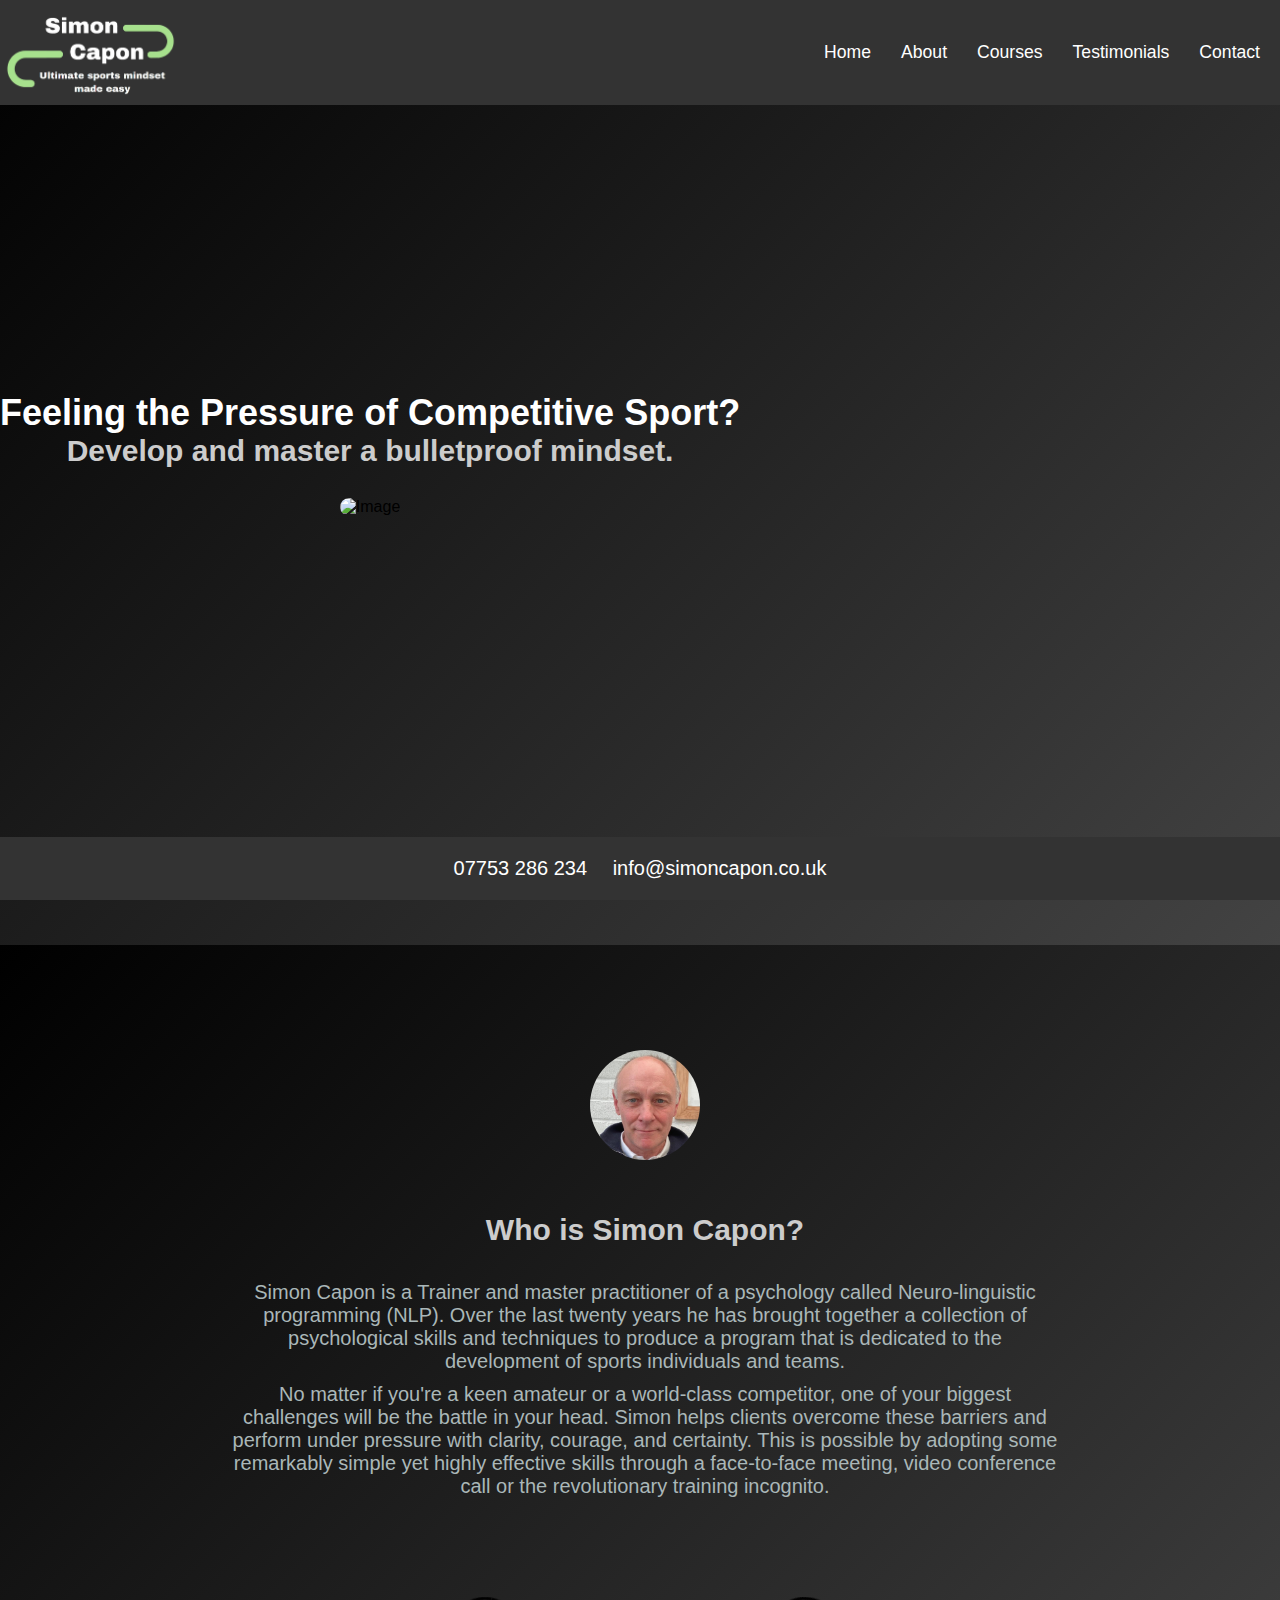
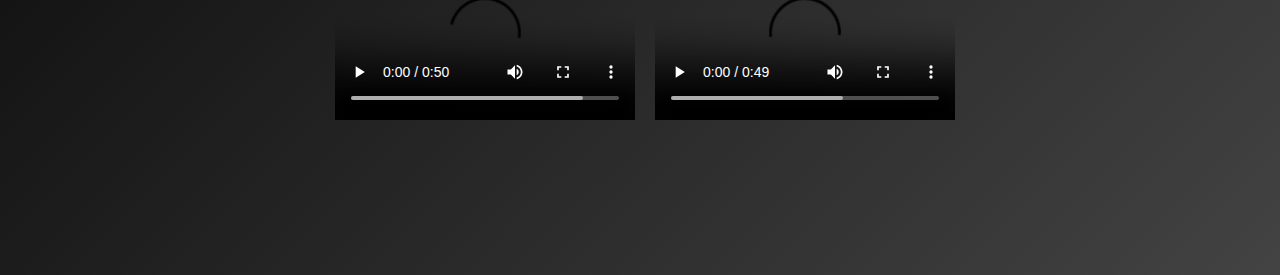
==== commit b7918cef: "Update index.html" ====
--- a/index.html
+++ b/index.html
@@ -15,7 +15,7 @@
 <body>
       <!-- Main Navigation Bar -->
       <nav class="navbar">
-        <div class="logo"><img src="images/logo.png" alt="Logo"></div>
+        <div class="logo"><img src="images/logo maybe.png" alt="Logo"></div>
         
         <!-- Primary Navigation for Large Screens -->
         <ul class="primary-nav">
@@ -108,4 +108,4 @@
     </footer>
 </body>
 <script src="scripts/tab-navigation.js"></script>
-</html>+</html>
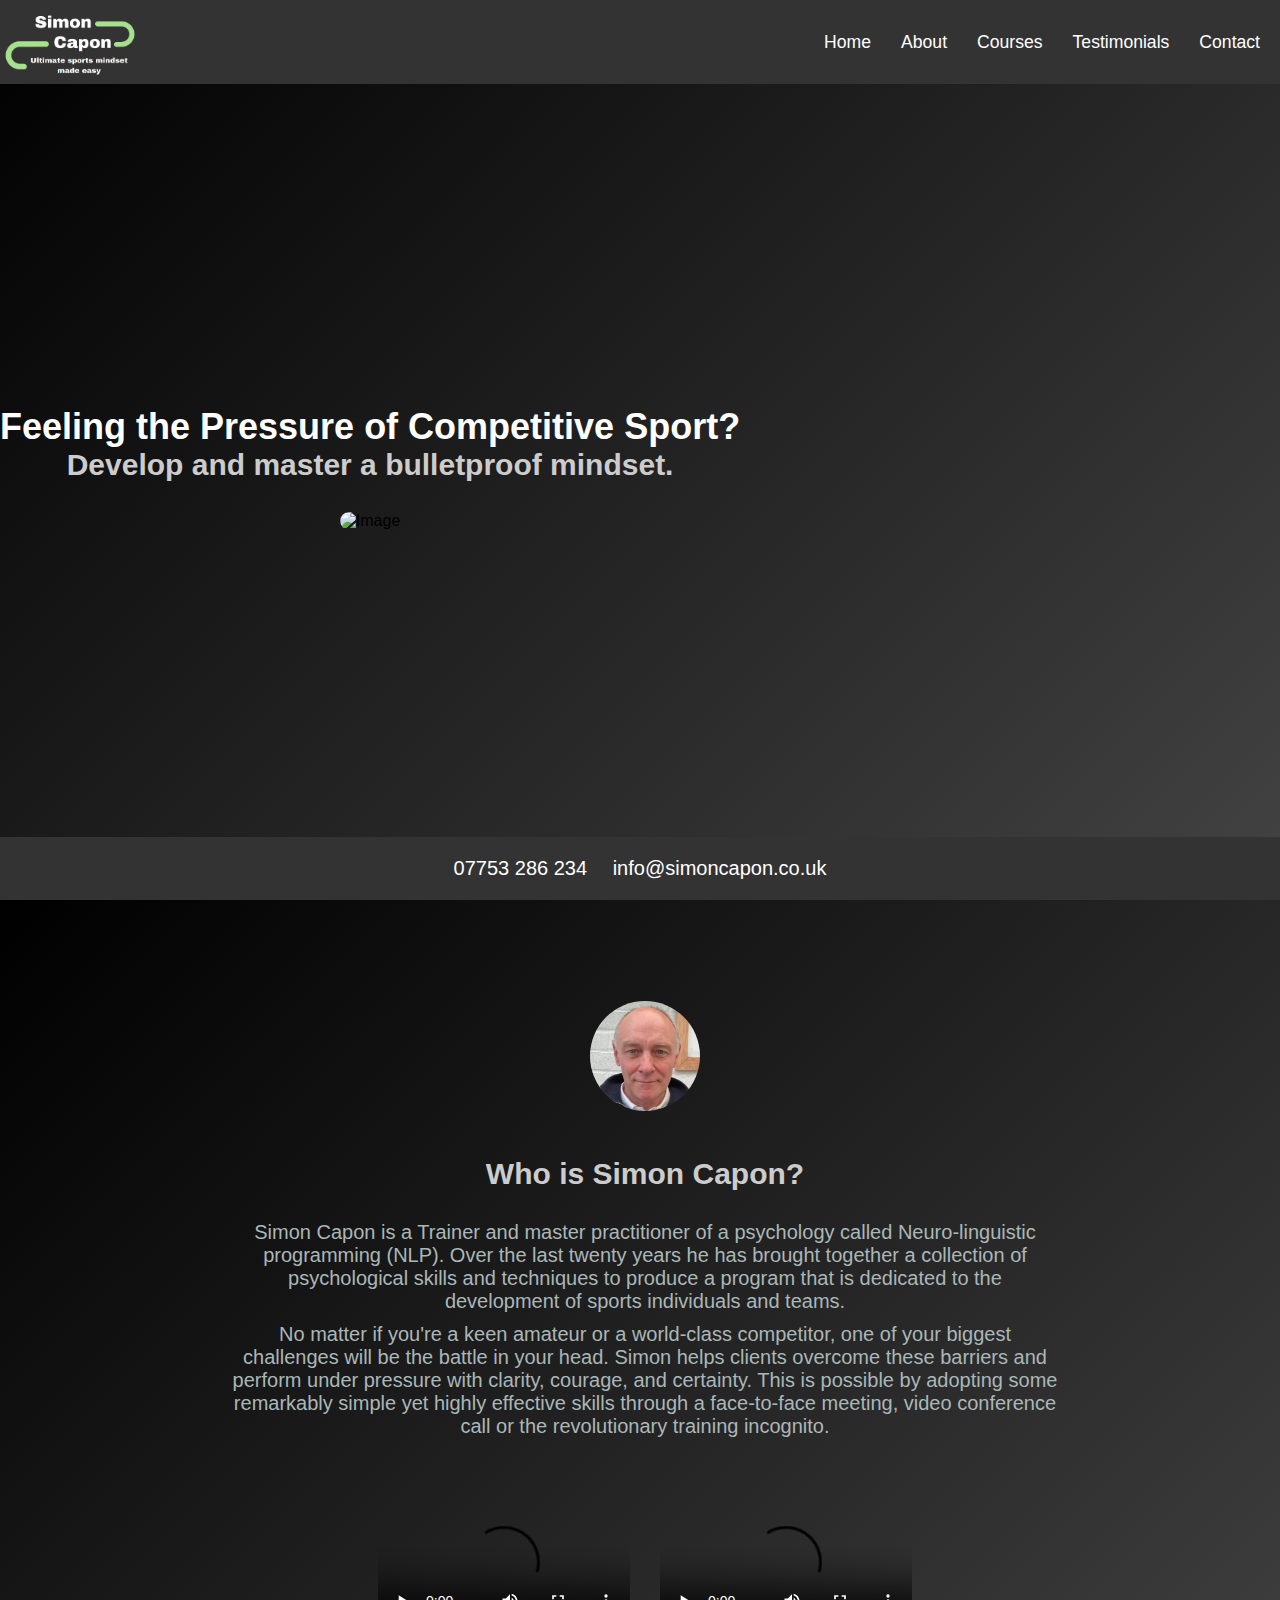
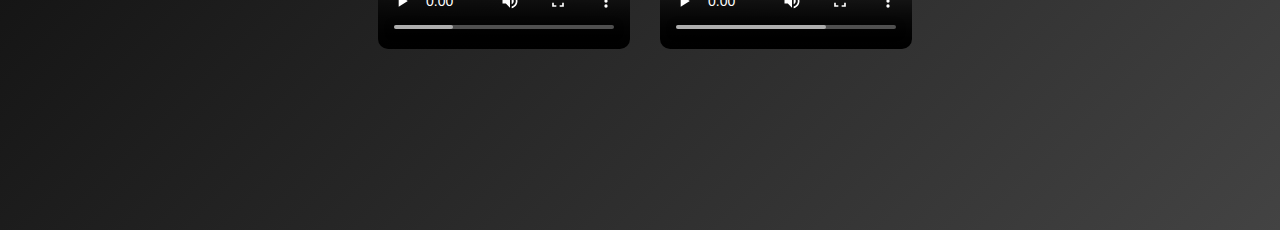
==== commit 826a6723: "Add files via upload" ====
--- a/index.html
+++ b/index.html
@@ -64,11 +64,11 @@
            </p>
           </div>
           <div class="intro-video-container">
-              <video controls poster="images/Simon-thumbnail-one.png" crossorigin="anonymous class="intro-video">
+              <video controls poster="images/Simon-thumbnail-one.png" crossorigin="anonymous" class="intro-video">
                   <source src="videos/home-video1.mp4" type="video/mp4">
                   Your browser does not support the video tag.
               </video>
-              <video controls poster="images/Simon-thumbnail-two.png" crossorigin="anonymous class="intro-video">
+              <video controls poster="images/Simon-thumbnail-two.png" crossorigin="anonymous" class="intro-video">
                <source src="videos/home-video2.mp4" type="video/mp4">
                Your browser does not support the video tag.
            </video>
@@ -108,4 +108,4 @@
     </footer>
 </body>
 <script src="scripts/tab-navigation.js"></script>
-</html>
+</html>--- a/style.css
+++ b/style.css
@@ -96,7 +96,7 @@
 
 
 .logo img {
-  height: 6.3rem; /* Set a specific height for the logo */
+  height: 5rem; /* Set a specific height for the logo */
   width: auto; /* Maintain aspect ratio */
   padding-top:10px;
 }
@@ -117,9 +117,9 @@
   display: flex;
   justify-content: flex-start;
   align-items: center;
-height:calc(100vh + 45px);
+height:100vh;
   background: var(--section-background-gradient);
-  padding:20px 0 58px 0;
+  padding:84px 0 48px 0;
   margin:0;
 }
 
@@ -159,6 +159,12 @@
   }
   .main-content-image {
     max-width:70%;
+  }
+}
+
+@media (min-width:1920px) {
+  .logo img {
+    height:6.3rem;
   }
 }
 
@@ -215,18 +221,19 @@
 
 .intro-video-container {
   display:flex;
-  flex-direction:row;
+  flex-direction:column;
   flex-wrap:wrap;
   justify-content: center;
   align-items: center;
   margin:0 auto;
-  padding-bottom:20px;
+  padding-bottom:50px;
+  gap:20px;
 }
 
 .intro-video {
   width: 100%;
 margin-right: 10px;
-    max-width:40%;
+    max-width:60%;
   border-radius: 0.625rem; /* Optional: add border radius to videos */
   justify-self:center;
   box-sizing: border-box;
@@ -605,6 +612,7 @@
     .about-content {
       padding: var(--padding-xs) var(--padding-sm);
       width:90%;
+      min-height:auto;
     }
   }
 
@@ -917,6 +925,7 @@
   border-radius: 8px;
   box-shadow: 0 4px 12px rgba(0, 0, 0, 0.1);
   text-align: center;
+  margin: 0 auto;
 }
 .back-link {
   position:absolute;
@@ -1144,8 +1153,12 @@
 }
 
 @media (min-width: 2560px) {
+  .testimonial-video-container {
+    gap:30px;
+  }
   .testimonial-video-container video {
-    max-width:15%;
+    max-width:30%;
+    max-height:600px;
   }
 }
 
@@ -1284,9 +1297,9 @@
 @media (min-width:768px) {
 
   .contact-section {
-    height: calc(100vh - 45px);
-    padding-top: 104px;
-    padding-bottom: 58px;
+    height: 100vh;
+    padding-top: 84px;
+    padding-bottom: 48px;
     align-items: stretch;
   }
 .contact-details {
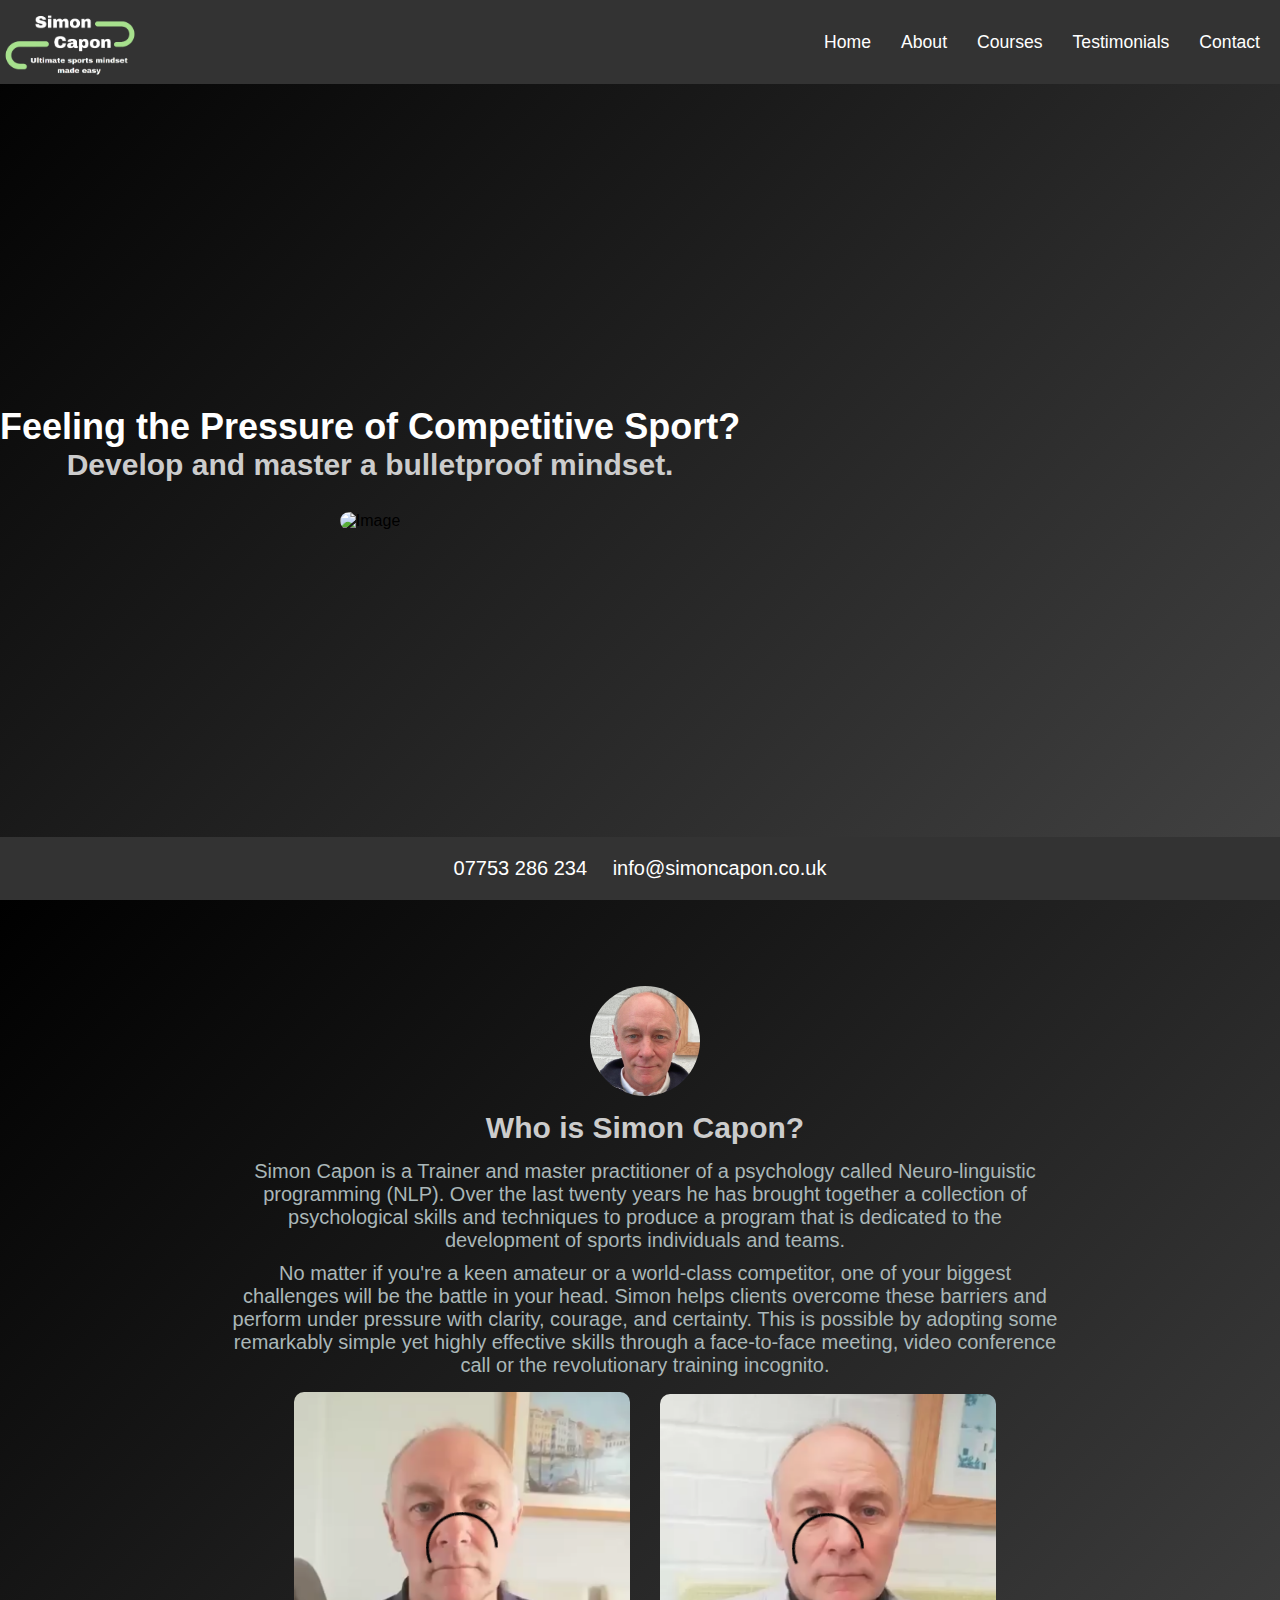
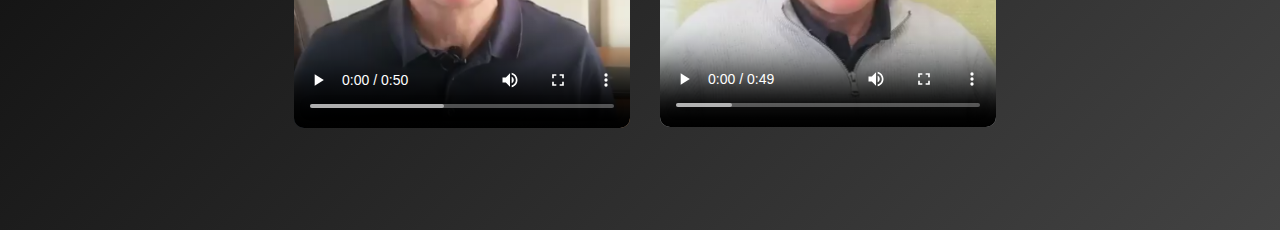
==== commit e687af2e: "Update index.html" ====
--- a/index.html
+++ b/index.html
@@ -64,11 +64,11 @@
            </p>
           </div>
           <div class="intro-video-container">
-              <video controls poster="images/Simon-thumbnail-one.png" crossorigin="anonymous" class="intro-video">
+              <video controls poster="images/Simon-thumbnail-two.png" crossorigin="anonymous" class="intro-video">
                   <source src="videos/home-video1.mp4" type="video/mp4">
                   Your browser does not support the video tag.
               </video>
-              <video controls poster="images/Simon-thumbnail-two.png" crossorigin="anonymous" class="intro-video">
+              <video controls poster="images/Simon-thumbnail-one.png" crossorigin="anonymous" class="intro-video">
                <source src="videos/home-video2.mp4" type="video/mp4">
                Your browser does not support the video tag.
            </video>
@@ -108,4 +108,4 @@
     </footer>
 </body>
 <script src="scripts/tab-navigation.js"></script>
-</html>+</html>
